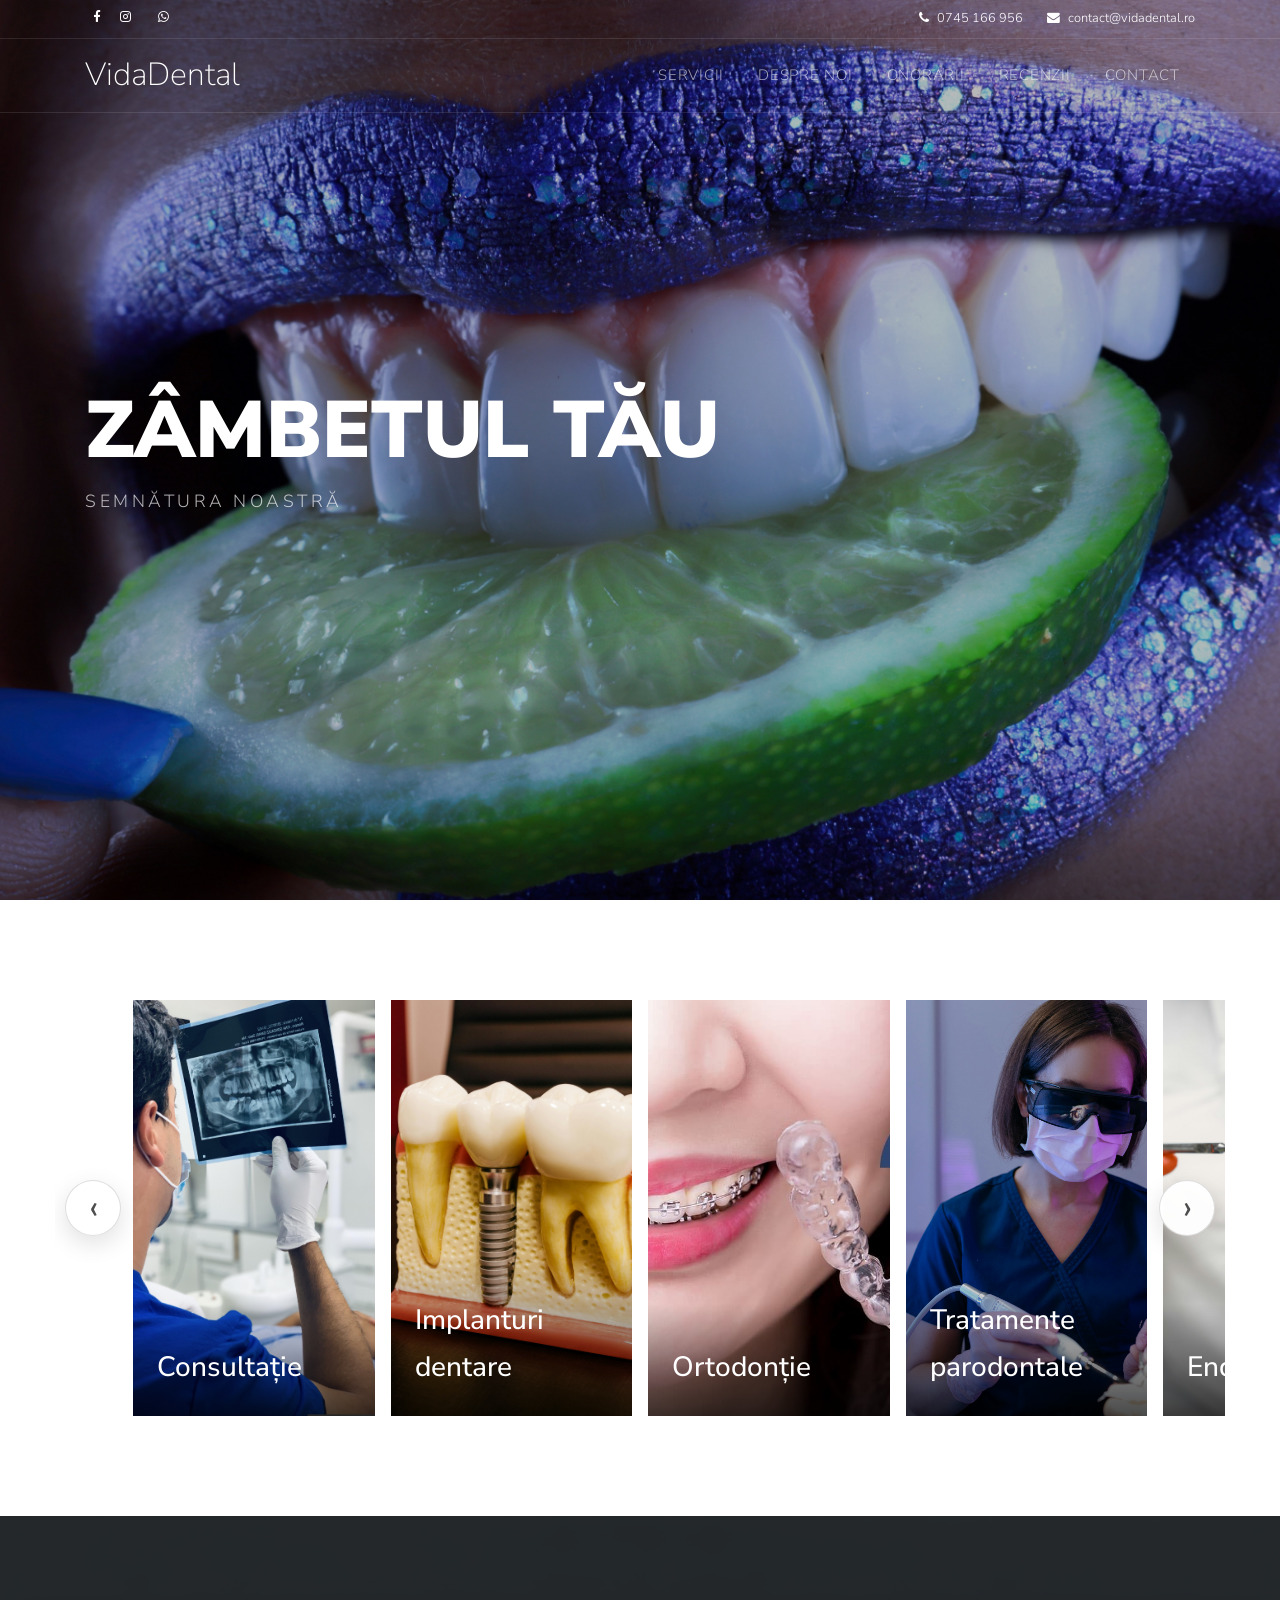
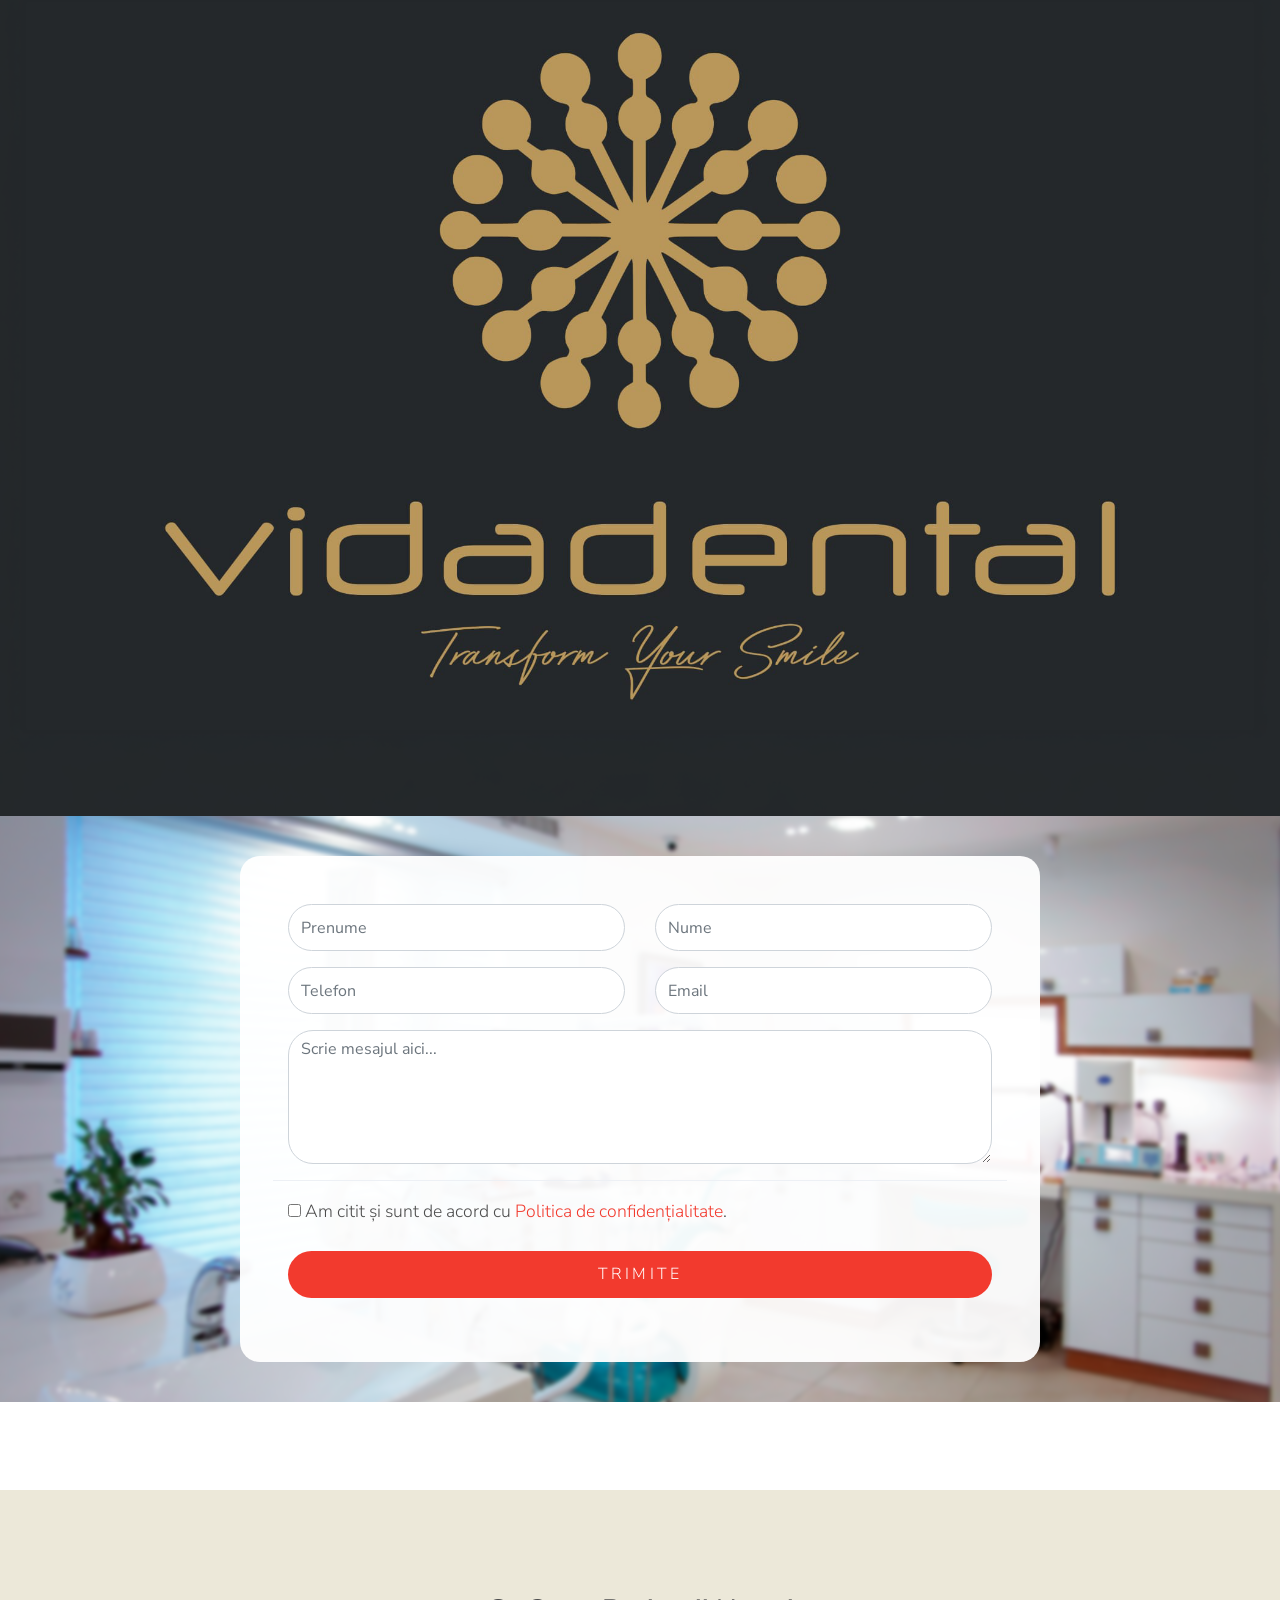
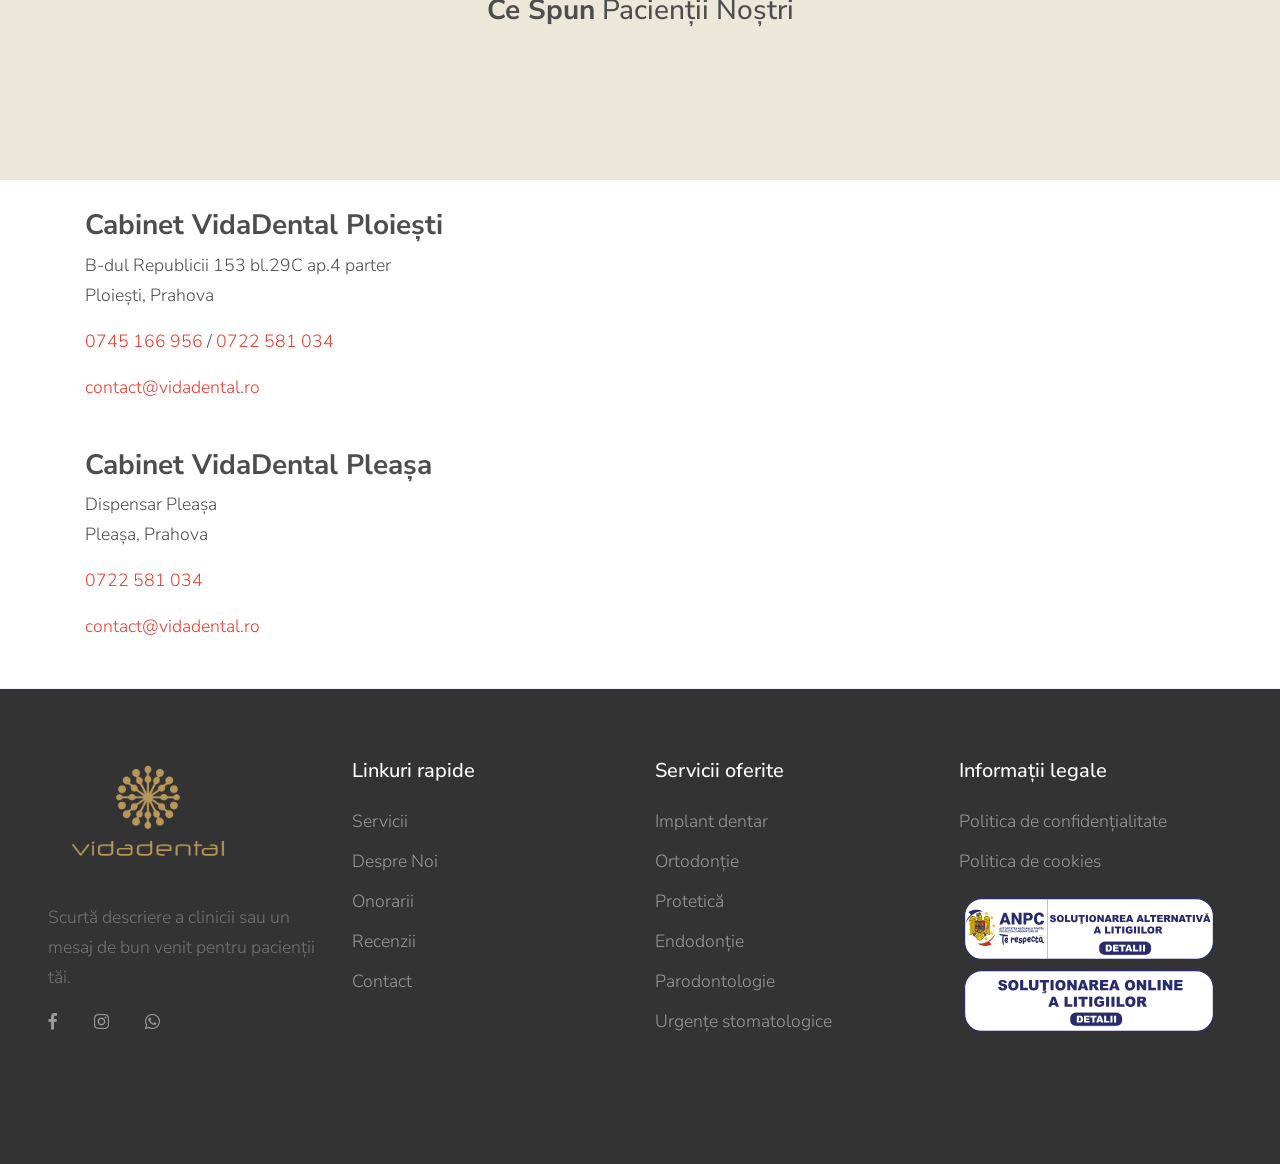
==== index.html @ 808eef48 "Add files via upload" ====
<!DOCTYPE html>
<html lang="en">
  <head>
    <title>VidaDental - Cabinet Stomatologic Ploiești</title>
    <link rel="icon" type="image/png" href="images/vidadentalicon.png">
    <meta charset="utf-8">
    <meta name="viewport" content="width=device-width, initial-scale=1, shrink-to-fit=no">

    <link rel="stylesheet" href="https://fonts.googleapis.com/css?family=Nunito+Sans:200,300,400,700,900"> 
    <link rel="stylesheet" href="fonts/icomoon/style.css">

    <link rel="stylesheet" href="css/bootstrap.min.css">
    <link rel="stylesheet" href="css/magnific-popup.css">
    <link rel="stylesheet" href="css/jquery-ui.css">
    <link rel="stylesheet" href="css/owl.carousel.min.css">
    <link rel="stylesheet" href="css/owl.theme.default.min.css">
    <link rel="stylesheet" href="css/bootstrap-datepicker.css">
    
    
    <link rel="stylesheet" href="fonts/flaticon/font/flaticon.css">
  
    <link rel="stylesheet" href="css/aos.css">

    <link rel="stylesheet" href="css/style.css">
    
  </head>
  <body>
  
  <div class="site-wrap">

    <div class="site-mobile-menu">
      <div class="site-mobile-menu-header">
        <div class="site-mobile-menu-close mt-3">
          <span class="icon-close2 js-menu-toggle"></span>
        </div>
      </div>
      <div class="site-mobile-menu-body"></div>
    </div> <!-- .site-mobile-menu -->
    
    
    <div class="site-navbar-wrap">
      <div class="site-navbar-top">
        <div class="container py-2">
          <div class="row align-items-center">
            <div class="col-6">
              
              <a href="https://www.facebook.com/p/Vidadental-100063529540250/" class="p-2 pl-0"><span class="icon-facebook"></span></a>
             
              <a href="https://www.instagram.com/vidadentalclinic/" class="p-2 pl-0"><span class="icon-instagram"></span></a>
              <a href="https://wa.me/40745166956?text=Bună%20ziua,%20doresc%20o%20programare."" target="_blank" class="pl-3 pr-3"><span class="icon-whatsapp"></span></a>
            </div>
            <div class="col-6">
              <div class="d-flex ml-auto">
                <a href="#" class="d-flex align-items-center ml-auto mr-4">
                  <span class="icon-phone mr-2"></span>
                  <span class="d-none d-md-inline-block"> 0745 166 956</span>
                </a>
                <a href="#" class="d-flex align-items-center">
                  <span class="icon-envelope mr-2"></span>
                  <span class="d-none d-md-inline-block"><a href="mailto:contact@vidadental.ro">contact@vidadental.ro</a></span>
                </a>
              </div>
            </div>
          </div>
        </div>
      </div>
      <div class="site-navbar">
        <div class="container py-1">
          <div class="row align-items-center">
            <div class="col-2">
              <h2 class="mb-0 site-logo"><a href="index.html">VidaDental</a></h2>
            </div>
            <div class="col-10">
              <nav class="site-navigation text-right" role="navigation">
                <div class="container">
                  <div class="d-inline-block d-lg-none ml-md-0 mr-auto py-3"><a href="#" class="site-menu-toggle js-menu-toggle text-white"><span class="icon-menu h3"></span></a></div>

                  <ul class="site-menu js-clone-nav d-none d-lg-block">
                    <li class="has-children active">
                      <div class="nav-links">
              <li>  <a href="#servicii">Servicii</a></li>
                <li><a href="despre-noi.html">Despre Noi</a></li>
                <li><a href="onorarii.html">Onorarii</a></li>
               <li> <a href="#recenzii">Recenzii</a></li>
               <li><a href="#contact">Contact</a></li>
            </div>
                </div>
              </nav>
            </div>
          </div>
        </div>
      </div>
    </div>

    <div class="site-blocks-cover" style="background-image: url(images/acasa.jpg);" data-aos="fade" data-stellar-background-ratio="0.5">
      <div class="container">
        <div class="row align-items-center">
          <div class="col-md-7">
            <h1> <strong>Zâmbetul tău</strong></h1>
            <span class="sub-text">Semnătura noastră</span>
            
          </div>
        </div>
      </div>
    </div>  

    <!-- Services Section -->
    <section class="services" id="servicii">
        

      <div class="container">
        
            
        <div class="services-content">
           
            <div class="services-row-wrapper">
                <button class="services-prev-btn" type="button" aria-label="Serviciul anterior">‹</button>
                <button class="services-next-btn" type="button" aria-label="Serviciul următor">›</button>
                <div class="services-row">
                    <div class="service-card">
                        <div class="service-img">
                            <img src="images/consultatie.jpg">
                            <h10>Consultație</h10>
                        </div>
                    </div>
                    <div class="service-card">
                        <div class="service-img">
                            <img src="images/implantdentar.jpg">
                            <h10>Implanturi dentare</h10>
                        </div>
                    </div>
<div class="service-card">
                        <div class="service-img">
                            <img src="images/ortodontie.jpg">
                            <h10>Ortodonție</h10>
                        </div>
                    </div>
 <div class="service-card">
                        <div class="service-img">
                            <img src="images/tratamenteparodontale.jpg">
                            <h10>Tratamente parodontale</h10>
                        </div>
                    </div>
                    <div class="service-card">
                        <div class="service-img">
                            <img src="images/endodontie.jpg">
                            <h10>Endodonție</h10>
                        </div>
                    </div>
                   
                    <div class="service-card">
                        <div class="service-img">
                            <img src="images/chirurgie.jpg">
                            <h10>Chirurgie</h10>
                        </div>
                    </div>
                    <div class="service-card">
                        <div class="service-img">
                            <img src="images/estetica.jpg">
                            <h10>Estetică dentară</h10>
                        </div>
                    </div>
                    <div class="service-card">
                        <div class="service-img">
                            <img src="images/protetica.jpg">
                            <h10>Protetică</h10>
                        </div>
                    </div>
                    <div class="service-card">
                        <div class="service-img">
                            <img src="images/pedodontie.jpg">
                            <h10>Pedodonție</h10>
                        </div>
                    </div>
                    <div class="service-card">
                        <div class="service-img">
                            <img src="images/urgentestomatologice.jpg">
                            <h10>Urgențe stomatologice</h10>
                        </div>
                    </div>
                    
                    
                    <div class="service-card">
                        <div class="service-img">
                            <img src="images/profilaxie.jpg">
                            <h10>Profilaxie</h10>
                        </div>
                    </div>
                    <div class="service-card">
                        <div class="service-img">
                            <img src="">
                            <h10>Biomateriale</h10>
                        </div>
                    </div>
                </div>
            </div>
        </div>
    </section>

<section class="smashing-container">
    <!-- Imaginea de fundal (cea care apare la hover) -->
    <div class="layer hidden-layer" style="background-image: url('images/vida3.jpg');"></div>
    
    <!-- Imaginea de copertă (cea vizibilă prima dată) -->
    <div class="layer visible-layer" style="background-image: url('images/vida.png');"></div>
</section>

<div class="site-section site-block-appointment">
  <div class="container">
   

    <!-- Rândul pentru formular (dedesubt) -->

    <div class="row">
      <div class="col-lg-12">
<div class="form-container">
        <form action="trimite.php" method="POST" class="p-5 ">
          
          <div class="row form-group">
            <div class="col-md-6 mb-3 mb-md-0">
              <input type="text" name="prenume" id="fname" class="form-control" placeholder="Prenume" required>
            </div>
            <div class="col-md-6">
              <input type="text" name="nume" id="lname" class="form-control" placeholder="Nume" required>
            </div>
          </div>

          <div class="row form-group">
            <div class="col-md-6 mb-3 mb-md-0">
              <input type="tel" name="telefon" id="phone" class="form-control" placeholder="Telefon" required>
            </div>
            <div class="col-md-6">
              <input type="email" name="email" id="email" class="form-control" placeholder="Email">
            </div>
          </div>

          <div class="row form-group">
            <div class="col-md-12">
              <textarea name="mesaj" id="note" cols="30" rows="5" class="form-control" placeholder="Scrie mesajul aici..." required></textarea>
            </div>
          </div>

          <div class="row form-group border-top pt-3">
            <div class="col-md-12">
              <label class="control-label" for="privacy">
                <input type="checkbox" name="privacy" id="privacy" required> 
                Am citit și sunt de acord cu <a href="politica-confidentialitate.html" target="_blank">Politica de confidențialitate</a>.
              </label>
            </div>
          </div>

          <div class="row form-group">
            <div class="col-md-12">
              <input type="submit" value="Trimite" class="btn btn-primary btn-md text-white">
            </div>
          </div>

        </form>
      </div>
    </div>
</div>
  </div>
</div>


    

    

    
    
   


<!-- Testimonials Section -->
    <section class="testimonials" id="recenzii">
    <div class="site-section bg-light">
       <div class="container-fluid px-lg-5"> 
        <div class="row mb-5 justify-content-center">
          <div class="col-md-6 text-center">
          <p style="font-size:30px; "><h3> <strong> Ce Spun</strong> Pacienții Noștri</h3></p>
          </div>
        </div>
        <div class="row">
   <script defer async src='https://cdn.trustindex.io/loader.js?b4ed58768e5d896e9e5603ff087'></script>

        </div>
      </div>
    </div>
</section>
    
    
<section class="contact" id="contact">
    <div class="container">
        <div class="contact-grid">
            <!-- Coloana 1: Text -->
            <div class="contact-info">
                <div class="contact-location">
<br>
                    <h3><strong>Cabinet VidaDental Ploiești</strong></h3>
                    <div class="contact-item">
                        <p>B-dul Republicii 153 bl.29C ap.4 parter<br>Ploiești, Prahova</p>
                    </div>
                    <div class="contact-item">
                        <p><a href="tel:+40745166956">0745 166 956</a> / <a href="tel:+40722581034">0722 581 034</a></p>
                    </div>
                    <div class="contact-item">
                        <p><a href="mailto:contact@vidadental.ro">contact@vidadental.ro</a></p>
                    </div>
                </div>
                
                <br>

                <div class="contact-location">
                    <h3><strong>Cabinet VidaDental Pleașa</strong></h3>
                    <div class="contact-item">
                        <p>Dispensar Pleașa<br>Pleașa, Prahova</p>
                    </div>
                    <div class="contact-item">
                        <p><a href="tel:+40722581034">0722 581 034</a></p>
                    </div>
                    <div class="contact-item">
                        <p><a href="mailto:contact@vidadental.ro">contact@vidadental.ro</a></p>
                    </div>
                </div>
            </div>

            <!-- Coloana 2: Hartă -->
            <div class="contact-map">
                <div class="map-wrapper">
<br>
                   <iframe
                            src="https://www.google.com/maps/embed?pb=!1m18!1m12!1m3!1d2823.9264308654374!2d26.0136981!3d44.9451635!2m3!1f0!2f0!3f0!3m2!1i1024!2i768!4f13.1!3m3!1m2!1s0x40b2498735955081%3A0xf88c4e7d50e9ba0!2sVidadental%20-%20Cabinet%20Stomatologic%20Ploiesti!5e0!3m2!1sro!2sro!4v1774716227413!5m2!1sro!2sro"
                            width="100%" height="100%" style="border:0; border-radius: 24px;" allowfullscreen=""
                            loading="lazy"></iframe>
                </div>
            </div>
        </div>
    </div>
</section>

<br>
    
    
    
    <footer class="site-footer border-top">
      <div class="container-fluid px-lg-5"> 
        <div class="row">
        <div class="col-lg-3 mb-5 mb-lg-0">
        <div class="footer-logo mb-4">
        <a href="index.html">
      <img src="images/logo.png" alt="Logo Clinica" style="max-width: 200px; height: auto;">
    </a>
  </div>
  <p>Scurtă descriere a clinicii sau un mesaj de bun venit pentru pacienții tăi.</p>

                  <a href="https://www.facebook.com/p/Vidadental-100063529540250/" class="pl-0 pr-3"><span class="icon-facebook"></span></a>
                  
                  <a href="https://www.instagram.com/vidadentalclinic/" class="pl-3 pr-3"><span class="icon-instagram"></span></a>
                  <a href="https://wa.me/40745166956?text=Bună%20ziua,%20doresc%20o%20programare."" target="_blank" class="pl-3 pr-3"><span class="icon-whatsapp"></span></a>

                 
                
</div>
          <div class="col-lg-3 mb-5 mb-lg-0">
            <div class="row mb-5">
              <div class="col-md-12">
                <h3 class="footer-heading mb-4">Linkuri rapide</h3>
              </div>
              <div class="col-md-6 col-lg-6">
                <ul class="list-unstyled">
<li>  <a href="#servicii">Servicii</a></li>

                   <li><a href="despre-noi.html">Despre Noi</a></li>
                <li><a href="onorarii.html">Onorarii</a></li>
               <li> <a href="#recenzii">Recenzii</a></li>
               <li><a href="#contact">Contact</a></li>
                                </ul>
              </div>

              
            </div>

            
          </div>
          <div class="col-lg-3">
           

            <div class="mb-5">
              <h3 class="footer-heading mb-4">Servicii oferite</h3>
 <ul class="list-unstyled">
                  <li><a href="#servicii">Implant dentar</a></li>
                  <li><a href="#servicii">Ortodonție</a></li>
                  <li><a href="#servicii">Protetică</a></li>
                  <li><a href="#servicii">Endodonție</a></li>
                  <li><a href="#servicii">Parodontologie</a></li>
                  <li><a href="#servicii">Urgențe stomatologice</a></li>
                </ul>
</div>
</div>
              
          

          <div class="col-lg-3 mb-5 mb-lg-0">

           
            <div class="row">
              <div class="col-md-12">
                <h3 class="footer-heading mb-4">Informații legale</h3>
 <ul class="list-unstyled">
                  <li><a href="politica-confidentialitate.html" target="_blank">Politica de confidențialitate</a></li>
                  <li><a href="#">Politica de cookies</a></li>
                  
                </ul>
<div>
    <a style="margin: 0;line-height: 1;padding: 0;text-decoration: none;" href="https://anpc.ro/" target="_blank" rel="nofollow">
        <img style="display:inline-block;border:0;width:250px;margin:5px;" src="images/anpc-sal.svg" alt="Solutionarea Alternativa a Litigiilor">
    </a>
    <br/>
    <a style="margin: 0;line-height: 1;padding: 0;text-decoration: none;" href="https://consumer-redress.ec.europa.eu/index_en" target="_blank" rel="nofollow">
        <img style="display:inline-block;border:0;width:250px;margin:5px;" src="images/anpc-sol.svg" alt="Solutionarea Online a Litigiilor">
    </a>
</div>
              </div>
            </div>


          </div>
          
        </div>
        <div class="row pt-1 mt-1 text-center">
          <div class="col-md-12">
<p class="footer-credits" style="display: none;">
            <!-- Link back to Colorlib can't be removed. Template is licensed under CC BY 3.0. -->
            Copyright &copy;<script data-cfasync="false" src="/cdn-cgi/scripts/5c5dd728/cloudflare-static/email-decode.min.js"></script><script>document.write(new Date().getFullYear());</script> All rights reserved | This template is made with <i class="icon-heart-o" aria-hidden="true"></i> by <a href="https://colorlib.com" target="_blank" >Colorlib</a>
            <!-- Link back to Colorlib can't be removed. Template is licensed under CC BY 3.0. -->
            </p>
          </div>
          
        </div>
      </div>
    </footer>
  </div>

  <script src="js/jquery-3.3.1.min.js"></script>
  <script src="js/jquery-migrate-3.0.1.min.js"></script>
  <script src="js/jquery-ui.js"></script>
  <script src="js/popper.min.js"></script>
  <script src="js/bootstrap.min.js"></script>
  <script src="js/owl.carousel.min.js"></script>
  <script src="js/jquery.stellar.min.js"></script>
  <script src="js/jquery.countdown.min.js"></script>
  <script src="js/jquery.magnific-popup.min.js"></script>
  <script src="js/bootstrap-datepicker.min.js"></script>
  <script src="js/aos.js"></script>

  <script src="js/main.js"></script>
   
  </body>
</html>
---- fonts/icomoon/style.css ----
@font-face {
  font-family: 'icomoon';
  src:  url('fonts/icomoon.eot?10si43');
  src:  url('fonts/icomoon.eot?10si43#iefix') format('embedded-opentype'),
    url('fonts/icomoon.ttf?10si43') format('truetype'),
    url('fonts/icomoon.woff?10si43') format('woff'),
    url('fonts/icomoon.svg?10si43#icomoon') format('svg');
  font-weight: normal;
  font-style: normal;
}

[class^="icon-"], [class*=" icon-"] {
  /* use !important to prevent issues with browser extensions that change fonts */
  font-family: 'icomoon' !important;
  speak: none;
  font-style: normal;
  font-weight: normal;
  font-variant: normal;
  text-transform: none;
  line-height: 1;

  /* Better Font Rendering =========== */
  -webkit-font-smoothing: antialiased;
  -moz-osx-font-smoothing: grayscale;
}

.icon-asterisk:before {
  content: "\f069";
}
.icon-plus:before {
  content: "\f067";
}
.icon-question:before {
  content: "\f128";
}
.icon-minus:before {
  content: "\f068";
}
.icon-glass:before {
  content: "\f000";
}
.icon-music:before {
  content: "\f001";
}
.icon-search:before {
  content: "\f002";
}
.icon-envelope-o:before {
  content: "\f003";
}
.icon-heart:before {
  content: "\f004";
}
.icon-star:before {
  content: "\f005";
}
.icon-star-o:before {
  content: "\f006";
}
.icon-user:before {
  content: "\f007";
}
.icon-film:before {
  content: "\f008";
}
.icon-th-large:before {
  content: "\f009";
}
.icon-th:before {
  content: "\f00a";
}
.icon-th-list:before {
  content: "\f00b";
}
.icon-check:before {
  content: "\f00c";
}
.icon-close:before {
  content: "\f00d";
}
.icon-remove:before {
  content: "\f00d";
}
.icon-times:before {
  content: "\f00d";
}
.icon-search-plus:before {
  content: "\f00e";
}
.icon-search-minus:before {
  content: "\f010";
}
.icon-power-off:before {
  content: "\f011";
}
.icon-signal:before {
  content: "\f012";
}
.icon-cog:before {
  content: "\f013";
}
.icon-gear:before {
  content: "\f013";
}
.icon-trash-o:before {
  content: "\f014";
}
.icon-home:before {
  content: "\f015";
}
.icon-file-o:before {
  content: "\f016";
}
.icon-clock-o:before {
  content: "\f017";
}
.icon-road:before {
  content: "\f018";
}
.icon-download:before {
  content: "\f019";
}
.icon-arrow-circle-o-down:before {
  content: "\f01a";
}
.icon-arrow-circle-o-up:before {
  content: "\f01b";
}
.icon-inbox:before {
  content: "\f01c";
}
.icon-play-circle-o:before {
  content: "\f01d";
}
.icon-repeat:before {
  content: "\f01e";
}
.icon-rotate-right:before {
  content: "\f01e";
}
.icon-refresh:before {
  content: "\f021";
}
.icon-list-alt:before {
  content: "\f022";
}
.icon-lock:before {
  content: "\f023";
}
.icon-flag:before {
  content: "\f024";
}
.icon-headphones:before {
  content: "\f025";
}
.icon-volume-off:before {
  content: "\f026";
}
.icon-volume-down:before {
  content: "\f027";
}
.icon-volume-up:before {
  content: "\f028";
}
.icon-qrcode:before {
  content: "\f029";
}
.icon-barcode:before {
  content: "\f02a";
}
.icon-tag:before {
  content: "\f02b";
}
.icon-tags:before {
  content: "\f02c";
}
.icon-book:before {
  content: "\f02d";
}
.icon-bookmark:before {
  content: "\f02e";
}
.icon-print:before {
  content: "\f02f";
}
.icon-camera:before {
  content: "\f030";
}
.icon-font:before {
  content: "\f031";
}
.icon-bold:before {
  content: "\f032";
}
.icon-italic:before {
  content: "\f033";
}
.icon-text-height:before {
  content: "\f034";
}
.icon-text-width:before {
  content: "\f035";
}
.icon-align-left:before {
  content: "\f036";
}
.icon-align-center:before {
  content: "\f037";
}
.icon-align-right:before {
  content: "\f038";
}
.icon-align-justify:before {
  content: "\f039";
}
.icon-list:before {
  content: "\f03a";
}
.icon-dedent:before {
  content: "\f03b";
}
.icon-outdent:before {
  content: "\f03b";
}
.icon-indent:before {
  content: "\f03c";
}
.icon-video-camera:before {
  content: "\f03d";
}
.icon-image:before {
  content: "\f03e";
}
.icon-photo:before {
  content: "\f03e";
}
.icon-picture-o:before {
  content: "\f03e";
}
.icon-pencil:before {
  content: "\f040";
}
.icon-map-marker:before {
  content: "\f041";
}
.icon-adjust:before {
  content: "\f042";
}
.icon-tint:before {
  content: "\f043";
}
.icon-edit:before {
  content: "\f044";
}
.icon-pencil-square-o:before {
  content: "\f044";
}
.icon-share-square-o:before {
  content: "\f045";
}
.icon-check-square-o:before {
  content: "\f046";
}
.icon-arrows:before {
  content: "\f047";
}
.icon-step-backward:before {
  content: "\f048";
}
.icon-fast-backward:before {
  content: "\f049";
}
.icon-backward:before {
  content: "\f04a";
}
.icon-play:before {
  content: "\f04b";
}
.icon-pause:before {
  content: "\f04c";
}
.icon-stop:before {
  content: "\f04d";
}
.icon-forward:before {
  content: "\f04e";
}
.icon-fast-forward:before {
  content: "\f050";
}
.icon-step-forward:before {
  content: "\f051";
}
.icon-eject:before {
  content: "\f052";
}
.icon-chevron-left:before {
  content: "\f053";
}
.icon-chevron-right:before {
  content: "\f054";
}
.icon-plus-circle:before {
  content: "\f055";
}
.icon-minus-circle:before {
  content: "\f056";
}
.icon-times-circle:before {
  content: "\f057";
}
.icon-check-circle:before {
  content: "\f058";
}
.icon-question-circle:before {
  content: "\f059";
}
.icon-info-circle:before {
  content: "\f05a";
}
.icon-crosshairs:before {
  content: "\f05b";
}
.icon-times-circle-o:before {
  content: "\f05c";
}
.icon-check-circle-o:before {
  content: "\f05d";
}
.icon-ban:before {
  content: "\f05e";
}
.icon-arrow-left:before {
  content: "\f060";
}
.icon-arrow-right:before {
  content: "\f061";
}
.icon-arrow-up:before {
  content: "\f062";
}
.icon-arrow-down:before {
  content: "\f063";
}
.icon-mail-forward:before {
  content: "\f064";
}
.icon-share:before {
  content: "\f064";
}
.icon-expand:before {
  content: "\f065";
}
.icon-compress:before {
  content: "\f066";
}
.icon-exclamation-circle:before {
  content: "\f06a";
}
.icon-gift:before {
  content: "\f06b";
}
.icon-leaf:before {
  content: "\f06c";
}
.icon-fire:before {
  content: "\f06d";
}
.icon-eye:before {
  content: "\f06e";
}
.icon-eye-slash:before {
  content: "\f070";
}
.icon-exclamation-triangle:before {
  content: "\f071";
}
.icon-warning:before {
  content: "\f071";
}
.icon-plane:before {
  content: "\f072";
}
.icon-calendar:before {
  content: "\f073";
}
.icon-random:before {
  content: "\f074";
}
.icon-comment:before {
  content: "\f075";
}
.icon-magnet:before {
  content: "\f076";
}
.icon-chevron-up:before {
  content: "\f077";
}
.icon-chevron-down:before {
  content: "\f078";
}
.icon-retweet:before {
  content: "\f079";
}
.icon-shopping-cart:before {
  content: "\f07a";
}
.icon-folder:before {
  content: "\f07b";
}
.icon-folder-open:before {
  content: "\f07c";
}
.icon-arrows-v:before {
  content: "\f07d";
}
.icon-arrows-h:before {
  content: "\f07e";
}
.icon-bar-chart:before {
  content: "\f080";
}
.icon-bar-chart-o:before {
  content: "\f080";
}
.icon-twitter-square:before {
  content: "\f081";
}
.icon-facebook-square:before {
  content: "\f082";
}
.icon-camera-retro:before {
  content: "\f083";
}
.icon-key:before {
  content: "\f084";
}
.icon-cogs:before {
  content: "\f085";
}
.icon-gears:before {
  content: "\f085";
}
.icon-comments:before {
  content: "\f086";
}
.icon-thumbs-o-up:before {
  content: "\f087";
}
.icon-thumbs-o-down:before {
  content: "\f088";
}
.icon-star-half:before {
  content: "\f089";
}
.icon-heart-o:before {
  content: "\f08a";
}
.icon-sign-out:before {
  content: "\f08b";
}
.icon-linkedin-square:before {
  content: "\f08c";
}
.icon-thumb-tack:before {
  content: "\f08d";
}
.icon-external-link:before {
  content: "\f08e";
}
.icon-sign-in:before {
  content: "\f090";
}
.icon-trophy:before {
  content: "\f091";
}
.icon-github-square:before {
  content: "\f092";
}
.icon-upload:before {
  content: "\f093";
}
.icon-lemon-o:before {
  content: "\f094";
}
.icon-phone:before {
  content: "\f095";
}
.icon-square-o:before {
  content: "\f096";
}
.icon-bookmark-o:before {
  content: "\f097";
}
.icon-phone-square:before {
  content: "\f098";
}
.icon-twitter:before {
  content: "\f099";
}
.icon-facebook:before {
  content: "\f09a";
}
.icon-facebook-f:before {
  content: "\f09a";
}
.icon-github:before {
  content: "\f09b";
}
.icon-unlock:before {
  content: "\f09c";
}
.icon-credit-card:before {
  content: "\f09d";
}
.icon-feed:before {
  content: "\f09e";
}
.icon-rss:before {
  content: "\f09e";
}
.icon-hdd-o:before {
  content: "\f0a0";
}
.icon-bullhorn:before {
  content: "\f0a1";
}
.icon-bell-o:before {
  content: "\f0a2";
}
.icon-certificate:before {
  content: "\f0a3";
}
.icon-hand-o-right:before {
  content: "\f0a4";
}
.icon-hand-o-left:before {
  content: "\f0a5";
}
.icon-hand-o-up:before {
  content: "\f0a6";
}
.icon-hand-o-down:before {
  content: "\f0a7";
}
.icon-arrow-circle-left:before {
  content: "\f0a8";
}
.icon-arrow-circle-right:before {
  content: "\f0a9";
}
.icon-arrow-circle-up:before {
  content: "\f0aa";
}
.icon-arrow-circle-down:before {
  content: "\f0ab";
}
.icon-globe:before {
  content: "\f0ac";
}
.icon-wrench:before {
  content: "\f0ad";
}
.icon-tasks:before {
  content: "\f0ae";
}
.icon-filter:before {
  content: "\f0b0";
}
.icon-briefcase:before {
  content: "\f0b1";
}
.icon-arrows-alt:before {
  content: "\f0b2";
}
.icon-group:before {
  content: "\f0c0";
}
.icon-users:before {
  content: "\f0c0";
}
.icon-chain:before {
  content: "\f0c1";
}
.icon-link:before {
  content: "\f0c1";
}
.icon-cloud:before {
  content: "\f0c2";
}
.icon-flask:before {
  content: "\f0c3";
}
.icon-cut:before {
  content: "\f0c4";
}
.icon-scissors:before {
  content: "\f0c4";
}
.icon-copy:before {
  content: "\f0c5";
}
.icon-files-o:before {
  content: "\f0c5";
}
.icon-paperclip:before {
  content: "\f0c6";
}
.icon-floppy-o:before {
  content: "\f0c7";
}
.icon-save:before {
  content: "\f0c7";
}
.icon-square:before {
  content: "\f0c8";
}
.icon-bars:before {
  content: "\f0c9";
}
.icon-navicon:before {
  content: "\f0c9";
}
.icon-reorder:before {
  content: "\f0c9";
}
.icon-list-ul:before {
  content: "\f0ca";
}
.icon-list-ol:before {
  content: "\f0cb";
}
.icon-strikethrough:before {
  content: "\f0cc";
}
.icon-underline:before {
  content: "\f0cd";
}
.icon-table:before {
  content: "\f0ce";
}
.icon-magic:before {
  content: "\f0d0";
}
.icon-truck:before {
  content: "\f0d1";
}
.icon-pinterest:before {
  content: "\f0d2";
}
.icon-pinterest-square:before {
  content: "\f0d3";
}
.icon-google-plus-square:before {
  content: "\f0d4";
}
.icon-google-plus:before {
  content: "\f0d5";
}
.icon-money:before {
  content: "\f0d6";
}
.icon-caret-down:before {
  content: "\f0d7";
}
.icon-caret-up:before {
  content: "\f0d8";
}
.icon-caret-left:before {
  content: "\f0d9";
}
.icon-caret-right:before {
  content: "\f0da";
}
.icon-columns:before {
  content: "\f0db";
}
.icon-sort:before {
  content: "\f0dc";
}
.icon-unsorted:before {
  content: "\f0dc";
}
.icon-sort-desc:before {
  content: "\f0dd";
}
.icon-sort-down:before {
  content: "\f0dd";
}
.icon-sort-asc:before {
  content: "\f0de";
}
.icon-sort-up:before {
  content: "\f0de";
}
.icon-envelope:before {
  content: "\f0e0";
}
.icon-linkedin:before {
  content: "\f0e1";
}
.icon-rotate-left:before {
  content: "\f0e2";
}
.icon-undo:before {
  content: "\f0e2";
}
.icon-gavel:before {
  content: "\f0e3";
}
.icon-legal:before {
  content: "\f0e3";
}
.icon-dashboard:before {
  content: "\f0e4";
}
.icon-tachometer:before {
  content: "\f0e4";
}
.icon-comment-o:before {
  content: "\f0e5";
}
.icon-comments-o:before {
  content: "\f0e6";
}
.icon-bolt:before {
  content: "\f0e7";
}
.icon-flash:before {
  content: "\f0e7";
}
.icon-sitemap:before {
  content: "\f0e8";
}
.icon-umbrella:before {
  content: "\f0e9";
}
.icon-clipboard:before {
  content: "\f0ea";
}
.icon-paste:before {
  content: "\f0ea";
}
.icon-lightbulb-o:before {
  content: "\f0eb";
}
.icon-exchange:before {
  content: "\f0ec";
}
.icon-cloud-download:before {
  content: "\f0ed";
}
.icon-cloud-upload:before {
  content: "\f0ee";
}
.icon-user-md:before {
  content: "\f0f0";
}
.icon-stethoscope:before {
  content: "\f0f1";
}
.icon-suitcase:before {
  content: "\f0f2";
}
.icon-bell:before {
  content: "\f0f3";
}
.icon-coffee:before {
  content: "\f0f4";
}
.icon-cutlery:before {
  content: "\f0f5";
}
.icon-file-text-o:before {
  content: "\f0f6";
}
.icon-building-o:before {
  content: "\f0f7";
}
.icon-hospital-o:before {
  content: "\f0f8";
}
.icon-ambulance:before {
  content: "\f0f9";
}
.icon-medkit:before {
  content: "\f0fa";
}
.icon-fighter-jet:before {
  content: "\f0fb";
}
.icon-beer:before {
  content: "\f0fc";
}
.icon-h-square:before {
  content: "\f0fd";
}
.icon-plus-square:before {
  content: "\f0fe";
}
.icon-angle-double-left:before {
  content: "\f100";
}
.icon-angle-double-right:before {
  content: "\f101";
}
.icon-angle-double-up:before {
  content: "\f102";
}
.icon-angle-double-down:before {
  content: "\f103";
}
.icon-angle-left:before {
  content: "\f104";
}
.icon-angle-right:before {
  content: "\f105";
}
.icon-angle-up:before {
  content: "\f106";
}
.icon-angle-down:before {
  content: "\f107";
}
.icon-desktop:before {
  content: "\f108";
}
.icon-laptop:before {
  content: "\f109";
}
.icon-tablet:before {
  content: "\f10a";
}
.icon-mobile:before {
  content: "\f10b";
}
.icon-mobile-phone:before {
  content: "\f10b";
}
.icon-circle-o:before {
  content: "\f10c";
}
.icon-quote-left:before {
  content: "\f10d";
}
.icon-quote-right:before {
  content: "\f10e";
}
.icon-spinner:before {
  content: "\f110";
}
.icon-circle:before {
  content: "\f111";
}
.icon-mail-reply:before {
  content: "\f112";
}
.icon-reply:before {
  content: "\f112";
}
.icon-github-alt:before {
  content: "\f113";
}
.icon-folder-o:before {
  content: "\f114";
}
.icon-folder-open-o:before {
  content: "\f115";
}
.icon-smile-o:before {
  content: "\f118";
}
.icon-frown-o:before {
  content: "\f119";
}
.icon-meh-o:before {
  content: "\f11a";
}
.icon-gamepad:before {
  content: "\f11b";
}
.icon-keyboard-o:before {
  content: "\f11c";
}
.icon-flag-o:before {
  content: "\f11d";
}
.icon-flag-checkered:before {
  content: "\f11e";
}
.icon-terminal:before {
  content: "\f120";
}
.icon-code:before {
  content: "\f121";
}
.icon-mail-reply-all:before {
  content: "\f122";
}
.icon-reply-all:before {
  content: "\f122";
}
.icon-star-half-empty:before {
  content: "\f123";
}
.icon-star-half-full:before {
  content: "\f123";
}
.icon-star-half-o:before {
  content: "\f123";
}
.icon-location-arrow:before {
  content: "\f124";
}
.icon-crop:before {
  content: "\f125";
}
.icon-code-fork:before {
  content: "\f126";
}
.icon-chain-broken:before {
  content: "\f127";
}
.icon-unlink:before {
  content: "\f127";
}
.icon-info:before {
  content: "\f129";
}
.icon-exclamation:before {
  content: "\f12a";
}
.icon-superscript:before {
  content: "\f12b";
}
.icon-subscript:before {
  content: "\f12c";
}
.icon-eraser:before {
  content: "\f12d";
}
.icon-puzzle-piece:before {
  content: "\f12e";
}
.icon-microphone:before {
  content: "\f130";
}
.icon-microphone-slash:before {
  content: "\f131";
}
.icon-shield:before {
  content: "\f132";
}
.icon-calendar-o:before {
  content: "\f133";
}
.icon-fire-extinguisher:before {
  content: "\f134";
}
.icon-rocket:before {
  content: "\f135";
}
.icon-maxcdn:before {
  content: "\f136";
}
.icon-chevron-circle-left:before {
  content: "\f137";
}
.icon-chevron-circle-right:before {
  content: "\f138";
}
.icon-chevron-circle-up:before {
  content: "\f139";
}
.icon-chevron-circle-down:before {
  content: "\f13a";
}
.icon-html5:before {
  content: "\f13b";
}
.icon-css3:before {
  content: "\f13c";
}
.icon-anchor:before {
  content: "\f13d";
}
.icon-unlock-alt:before {
  content: "\f13e";
}
.icon-bullseye:before {
  content: "\f140";
}
.icon-ellipsis-h:before {
  content: "\f141";
}
.icon-ellipsis-v:before {
  content: "\f142";
}
.icon-rss-square:before {
  content: "\f143";
}
.icon-play-circle:before {
  content: "\f144";
}
.icon-ticket:before {
  content: "\f145";
}
.icon-minus-square:before {
  content: "\f146";
}
.icon-minus-square-o:before {
  content: "\f147";
}
.icon-level-up:before {
  content: "\f148";
}
.icon-level-down:before {
  content: "\f149";
}
.icon-check-square:before {
  content: "\f14a";
}
.icon-pencil-square:before {
  content: "\f14b";
}
.icon-external-link-square:before {
  content: "\f14c";
}
.icon-share-square:before {
  content: "\f14d";
}
.icon-compass:before {
  content: "\f14e";
}
.icon-caret-square-o-down:before {
  content: "\f150";
}
.icon-toggle-down:before {
  content: "\f150";
}
.icon-caret-square-o-up:before {
  content: "\f151";
}
.icon-toggle-up:before {
  content: "\f151";
}
.icon-caret-square-o-right:before {
  content: "\f152";
}
.icon-toggle-right:before {
  content: "\f152";
}
.icon-eur:before {
  content: "\f153";
}
.icon-euro:before {
  content: "\f153";
}
.icon-gbp:before {
  content: "\f154";
}
.icon-dollar:before {
  content: "\f155";
}
.icon-usd:before {
  content: "\f155";
}
.icon-inr:before {
  content: "\f156";
}
.icon-rupee:before {
  content: "\f156";
}
.icon-cny:before {
  content: "\f157";
}
.icon-jpy:before {
  content: "\f157";
}
.icon-rmb:before {
  content: "\f157";
}
.icon-yen:before {
  content: "\f157";
}
.icon-rouble:before {
  content: "\f158";
}
.icon-rub:before {
  content: "\f158";
}
.icon-ruble:before {
  content: "\f158";
}
.icon-krw:before {
  content: "\f159";
}
.icon-won:before {
  content: "\f159";
}
.icon-bitcoin:before {
  content: "\f15a";
}
.icon-btc:before {
  content: "\f15a";
}
.icon-file:before {
  content: "\f15b";
}
.icon-file-text:before {
  content: "\f15c";
}
.icon-sort-alpha-asc:before {
  content: "\f15d";
}
.icon-sort-alpha-desc:before {
  content: "\f15e";
}
.icon-sort-amount-asc:before {
  content: "\f160";
}
.icon-sort-amount-desc:before {
  content: "\f161";
}
.icon-sort-numeric-asc:before {
  content: "\f162";
}
.icon-sort-numeric-desc:before {
  content: "\f163";
}
.icon-thumbs-up:before {
  content: "\f164";
}
.icon-thumbs-down:before {
  content: "\f165";
}
.icon-youtube-square:before {
  content: "\f166";
}
.icon-youtube:before {
  content: "\f167";
}
.icon-xing:before {
  content: "\f168";
}
.icon-xing-square:before {
  content: "\f169";
}
.icon-youtube-play:before {
  content: "\f16a";
}
.icon-dropbox:before {
  content: "\f16b";
}
.icon-stack-overflow:before {
  content: "\f16c";
}
.icon-instagram:before {
  content: "\f16d";
}
.icon-flickr:before {
  content: "\f16e";
}
.icon-adn:before {
  content: "\f170";
}
.icon-bitbucket:before {
  content: "\f171";
}
.icon-bitbucket-square:before {
  content: "\f172";
}
.icon-tumblr:before {
  content: "\f173";
}
.icon-tumblr-square:before {
  content: "\f174";
}
.icon-long-arrow-down:before {
  content: "\f175";
}
.icon-long-arrow-up:before {
  content: "\f176";
}
.icon-long-arrow-left:before {
  content: "\f177";
}
.icon-long-arrow-right:before {
  content: "\f178";
}
.icon-apple:before {
  content: "\f179";
}
.icon-windows:before {
  content: "\f17a";
}
.icon-android:before {
  content: "\f17b";
}
.icon-linux:before {
  content: "\f17c";
}
.icon-dribbble:before {
  content: "\f17d";
}
.icon-skype:before {
  content: "\f17e";
}
.icon-foursquare:before {
  content: "\f180";
}
.icon-trello:before {
  content: "\f181";
}
.icon-female:before {
  content: "\f182";
}
.icon-male:before {
  content: "\f183";
}
.icon-gittip:before {
  content: "\f184";
}
.icon-gratipay:before {
  content: "\f184";
}
.icon-sun-o:before {
  content: "\f185";
}
.icon-moon-o:before {
  content: "\f186";
}
.icon-archive:before {
  content: "\f187";
}
.icon-bug:before {
  content: "\f188";
}
.icon-vk:before {
  content: "\f189";
}
.icon-weibo:before {
  content: "\f18a";
}
.icon-renren:before {
  content: "\f18b";
}
.icon-pagelines:before {
  content: "\f18c";
}
.icon-stack-exchange:before {
  content: "\f18d";
}
.icon-arrow-circle-o-right:before {
  content: "\f18e";
}
.icon-arrow-circle-o-left:before {
  content: "\f190";
}
.icon-caret-square-o-left:before {
  content: "\f191";
}
.icon-toggle-left:before {
  content: "\f191";
}
.icon-dot-circle-o:before {
  content: "\f192";
}
.icon-wheelchair:before {
  content: "\f193";
}
.icon-vimeo-square:before {
  content: "\f194";
}
.icon-try:before {
  content: "\f195";
}
.icon-turkish-lira:before {
  content: "\f195";
}
.icon-plus-square-o:before {
  content: "\f196";
}
.icon-space-shuttle:before {
  content: "\f197";
}
.icon-slack:before {
  content: "\f198";
}
.icon-envelope-square:before {
  content: "\f199";
}
.icon-wordpress:before {
  content: "\f19a";
}
.icon-openid:before {
  content: "\f19b";
}
.icon-bank:before {
  content: "\f19c";
}
.icon-institution:before {
  content: "\f19c";
}
.icon-university:before {
  content: "\f19c";
}
.icon-graduation-cap:before {
  content: "\f19d";
}
.icon-mortar-board:before {
  content: "\f19d";
}
.icon-yahoo:before {
  content: "\f19e";
}
.icon-google:before {
  content: "\f1a0";
}
.icon-reddit:before {
  content: "\f1a1";
}
.icon-reddit-square:before {
  content: "\f1a2";
}
.icon-stumbleupon-circle:before {
  content: "\f1a3";
}
.icon-stumbleupon:before {
  content: "\f1a4";
}
.icon-delicious:before {
  content: "\f1a5";
}
.icon-digg:before {
  content: "\f1a6";
}
.icon-pied-piper-pp:before {
  content: "\f1a7";
}
.icon-pied-piper-alt:before {
  content: "\f1a8";
}
.icon-drupal:before {
  content: "\f1a9";
}
.icon-joomla:before {
  content: "\f1aa";
}
.icon-language:before {
  content: "\f1ab";
}
.icon-fax:before {
  content: "\f1ac";
}
.icon-building:before {
  content: "\f1ad";
}
.icon-child:before {
  content: "\f1ae";
}
.icon-paw:before {
  content: "\f1b0";
}
.icon-spoon:before {
  content: "\f1b1";
}
.icon-cube:before {
  content: "\f1b2";
}
.icon-cubes:before {
  content: "\f1b3";
}
.icon-behance:before {
  content: "\f1b4";
}
.icon-behance-square:before {
  content: "\f1b5";
}
.icon-steam:before {
  content: "\f1b6";
}
.icon-steam-square:before {
  content: "\f1b7";
}
.icon-recycle:before {
  content: "\f1b8";
}
.icon-automobile:before {
  content: "\f1b9";
}
.icon-car:before {
  content: "\f1b9";
}
.icon-cab:before {
  content: "\f1ba";
}
.icon-taxi:before {
  content: "\f1ba";
}
.icon-tree:before {
  content: "\f1bb";
}
.icon-spotify:before {
  content: "\f1bc";
}
.icon-deviantart:before {
  content: "\f1bd";
}
.icon-soundcloud:before {
  content: "\f1be";
}
.icon-database:before {
  content: "\f1c0";
}
.icon-file-pdf-o:before {
  content: "\f1c1";
}
.icon-file-word-o:before {
  content: "\f1c2";
}
.icon-file-excel-o:before {
  content: "\f1c3";
}
.icon-file-powerpoint-o:before {
  content: "\f1c4";
}
.icon-file-image-o:before {
  content: "\f1c5";
}
.icon-file-photo-o:before {
  content: "\f1c5";
}
.icon-file-picture-o:before {
  content: "\f1c5";
}
.icon-file-archive-o:before {
  content: "\f1c6";
}
.icon-file-zip-o:before {
  content: "\f1c6";
}
.icon-file-audio-o:before {
  content: "\f1c7";
}
.icon-file-sound-o:before {
  content: "\f1c7";
}
.icon-file-movie-o:before {
  content: "\f1c8";
}
.icon-file-video-o:before {
  content: "\f1c8";
}
.icon-file-code-o:before {
  content: "\f1c9";
}
.icon-vine:before {
  content: "\f1ca";
}
.icon-codepen:before {
  content: "\f1cb";
}
.icon-jsfiddle:before {
  content: "\f1cc";
}
.icon-life-bouy:before {
  content: "\f1cd";
}
.icon-life-buoy:before {
  content: "\f1cd";
}
.icon-life-ring:before {
  content: "\f1cd";
}
.icon-life-saver:before {
  content: "\f1cd";
}
.icon-support:before {
  content: "\f1cd";
}
.icon-circle-o-notch:before {
  content: "\f1ce";
}
.icon-ra:before {
  content: "\f1d0";
}
.icon-rebel:before {
  content: "\f1d0";
}
.icon-resistance:before {
  content: "\f1d0";
}
.icon-empire:before {
  content: "\f1d1";
}
.icon-ge:before {
  content: "\f1d1";
}
.icon-git-square:before {
  content: "\f1d2";
}
.icon-git:before {
  content: "\f1d3";
}
.icon-hacker-news:before {
  content: "\f1d4";
}
.icon-y-combinator-square:before {
  content: "\f1d4";
}
.icon-yc-square:before {
  content: "\f1d4";
}
.icon-tencent-weibo:before {
  content: "\f1d5";
}
.icon-qq:before {
  content: "\f1d6";
}
.icon-wechat:before {
  content: "\f1d7";
}
.icon-weixin:before {
  content: "\f1d7";
}
.icon-paper-plane:before {
  content: "\f1d8";
}
.icon-send:before {
  content: "\f1d8";
}
.icon-paper-plane-o:before {
  content: "\f1d9";
}
.icon-send-o:before {
  content: "\f1d9";
}
.icon-history:before {
  content: "\f1da";
}
.icon-circle-thin:before {
  content: "\f1db";
}
.icon-header:before {
  content: "\f1dc";
}
.icon-paragraph:before {
  content: "\f1dd";
}
.icon-sliders:before {
  content: "\f1de";
}
.icon-share-alt:before {
  content: "\f1e0";
}
.icon-share-alt-square:before {
  content: "\f1e1";
}
.icon-bomb:before {
  content: "\f1e2";
}
.icon-futbol-o:before {
  content: "\f1e3";
}
.icon-soccer-ball-o:before {
  content: "\f1e3";
}
.icon-tty:before {
  content: "\f1e4";
}
.icon-binoculars:before {
  content: "\f1e5";
}
.icon-plug:before {
  content: "\f1e6";
}
.icon-slideshare:before {
  content: "\f1e7";
}
.icon-twitch:before {
  content: "\f1e8";
}
.icon-yelp:before {
  content: "\f1e9";
}
.icon-newspaper-o:before {
  content: "\f1ea";
}
.icon-wifi:before {
  content: "\f1eb";
}
.icon-calculator:before {
  content: "\f1ec";
}
.icon-paypal:before {
  content: "\f1ed";
}
.icon-google-wallet:before {
  content: "\f1ee";
}
.icon-cc-visa:before {
  content: "\f1f0";
}
.icon-cc-mastercard:before {
  content: "\f1f1";
}
.icon-cc-discover:before {
  content: "\f1f2";
}
.icon-cc-amex:before {
  content: "\f1f3";
}
.icon-cc-paypal:before {
  content: "\f1f4";
}
.icon-cc-stripe:before {
  content: "\f1f5";
}
.icon-bell-slash:before {
  content: "\f1f6";
}
.icon-bell-slash-o:before {
  content: "\f1f7";
}
.icon-trash:before {
  content: "\f1f8";
}
.icon-copyright:before {
  content: "\f1f9";
}
.icon-at:before {
  content: "\f1fa";
}
.icon-eyedropper:before {
  content: "\f1fb";
}
.icon-paint-brush:before {
  content: "\f1fc";
}
.icon-birthday-cake:before {
  content: "\f1fd";
}
.icon-area-chart:before {
  content: "\f1fe";
}
.icon-pie-chart:before {
  content: "\f200";
}
.icon-line-chart:before {
  content: "\f201";
}
.icon-lastfm:before {
  content: "\f202";
}
.icon-lastfm-square:before {
  content: "\f203";
}
.icon-toggle-off:before {
  content: "\f204";
}
.icon-toggle-on:before {
  content: "\f205";
}
.icon-bicycle:before {
  content: "\f206";
}
.icon-bus:before {
  content: "\f207";
}
.icon-ioxhost:before {
  content: "\f208";
}
.icon-angellist:before {
  content: "\f209";
}
.icon-cc:before {
  content: "\f20a";
}
.icon-ils:before {
  content: "\f20b";
}
.icon-shekel:before {
  content: "\f20b";
}
.icon-sheqel:before {
  content: "\f20b";
}
.icon-meanpath:before {
  content: "\f20c";
}
.icon-buysellads:before {
  content: "\f20d";
}
.icon-connectdevelop:before {
  content: "\f20e";
}
.icon-dashcube:before {
  content: "\f210";
}
.icon-forumbee:before {
  content: "\f211";
}
.icon-leanpub:before {
  content: "\f212";
}
.icon-sellsy:before {
  content: "\f213";
}
.icon-shirtsinbulk:before {
  content: "\f214";
}
.icon-simplybuilt:before {
  content: "\f215";
}
.icon-skyatlas:before {
  content: "\f216";
}
.icon-cart-plus:before {
  content: "\f217";
}
.icon-cart-arrow-down:before {
  content: "\f218";
}
.icon-diamond:before {
  content: "\f219";
}
.icon-ship:before {
  content: "\f21a";
}
.icon-user-secret:before {
  content: "\f21b";
}
.icon-motorcycle:before {
  content: "\f21c";
}
.icon-street-view:before {
  content: "\f21d";
}
.icon-heartbeat:before {
  content: "\f21e";
}
.icon-venus:before {
  content: "\f221";
}
.icon-mars:before {
  content: "\f222";
}
.icon-mercury:before {
  content: "\f223";
}
.icon-intersex:before {
  content: "\f224";
}
.icon-transgender:before {
  content: "\f224";
}
.icon-transgender-alt:before {
  content: "\f225";
}
.icon-venus-double:before {
  content: "\f226";
}
.icon-mars-double:before {
  content: "\f227";
}
.icon-venus-mars:before {
  content: "\f228";
}
.icon-mars-stroke:before {
  content: "\f229";
}
.icon-mars-stroke-v:before {
  content: "\f22a";
}
.icon-mars-stroke-h:before {
  content: "\f22b";
}
.icon-neuter:before {
  content: "\f22c";
}
.icon-genderless:before {
  content: "\f22d";
}
.icon-facebook-official:before {
  content: "\f230";
}
.icon-pinterest-p:before {
  content: "\f231";
}
.icon-whatsapp:before {
  content: "\f232";
}
.icon-server:before {
  content: "\f233";
}
.icon-user-plus:before {
  content: "\f234";
}
.icon-user-times:before {
  content: "\f235";
}
.icon-bed:before {
  content: "\f236";
}
.icon-hotel:before {
  content: "\f236";
}
.icon-viacoin:before {
  content: "\f237";
}
.icon-train:before {
  content: "\f238";
}
.icon-subway:before {
  content: "\f239";
}
.icon-medium:before {
  content: "\f23a";
}
.icon-y-combinator:before {
  content: "\f23b";
}
.icon-yc:before {
  content: "\f23b";
}
.icon-optin-monster:before {
  content: "\f23c";
}
.icon-opencart:before {
  content: "\f23d";
}
.icon-expeditedssl:before {
  content: "\f23e";
}
.icon-battery:before {
  content: "\f240";
}
.icon-battery-4:before {
  content: "\f240";
}
.icon-battery-full:before {
  content: "\f240";
}
.icon-battery-3:before {
  content: "\f241";
}
.icon-battery-three-quarters:before {
  content: "\f241";
}
.icon-battery-2:before {
  content: "\f242";
}
.icon-battery-half:before {
  content: "\f242";
}
.icon-battery-1:before {
  content: "\f243";
}
.icon-battery-quarter:before {
  content: "\f243";
}
.icon-battery-0:before {
  content: "\f244";
}
.icon-battery-empty:before {
  content: "\f244";
}
.icon-mouse-pointer:before {
  content: "\f245";
}
.icon-i-cursor:before {
  content: "\f246";
}
.icon-object-group:before {
  content: "\f247";
}
.icon-object-ungroup:before {
  content: "\f248";
}
.icon-sticky-note:before {
  content: "\f249";
}
.icon-sticky-note-o:before {
  content: "\f24a";
}
.icon-cc-jcb:before {
  content: "\f24b";
}
.icon-cc-diners-club:before {
  content: "\f24c";
}
.icon-clone:before {
  content: "\f24d";
}
.icon-balance-scale:before {
  content: "\f24e";
}
.icon-hourglass-o:before {
  content: "\f250";
}
.icon-hourglass-1:before {
  content: "\f251";
}
.icon-hourglass-start:before {
  content: "\f251";
}
.icon-hourglass-2:before {
  content: "\f252";
}
.icon-hourglass-half:before {
  content: "\f252";
}
.icon-hourglass-3:before {
  content: "\f253";
}
.icon-hourglass-end:before {
  content: "\f253";
}
.icon-hourglass:before {
  content: "\f254";
}
.icon-hand-grab-o:before {
  content: "\f255";
}
.icon-hand-rock-o:before {
  content: "\f255";
}
.icon-hand-paper-o:before {
  content: "\f256";
}
.icon-hand-stop-o:before {
  content: "\f256";
}
.icon-hand-scissors-o:before {
  content: "\f257";
}
.icon-hand-lizard-o:before {
  content: "\f258";
}
.icon-hand-spock-o:before {
  content: "\f259";
}
.icon-hand-pointer-o:before {
  content: "\f25a";
}
.icon-hand-peace-o:before {
  content: "\f25b";
}
.icon-trademark:before {
  content: "\f25c";
}
.icon-registered:before {
  content: "\f25d";
}
.icon-creative-commons:before {
  content: "\f25e";
}
.icon-gg:before {
  content: "\f260";
}
.icon-gg-circle:before {
  content: "\f261";
}
.icon-tripadvisor:before {
  content: "\f262";
}
.icon-odnoklassniki:before {
  content: "\f263";
}
.icon-odnoklassniki-square:before {
  content: "\f264";
}
.icon-get-pocket:before {
  content: "\f265";
}
.icon-wikipedia-w:before {
  content: "\f266";
}
.icon-safari:before {
  content: "\f267";
}
.icon-chrome:before {
  content: "\f268";
}
.icon-firefox:before {
  content: "\f269";
}
.icon-opera:before {
  content: "\f26a";
}
.icon-internet-explorer:before {
  content: "\f26b";
}
.icon-television:before {
  content: "\f26c";
}
.icon-tv:before {
  content: "\f26c";
}
.icon-contao:before {
  content: "\f26d";
}
.icon-500px:before {
  content: "\f26e";
}
.icon-amazon:before {
  content: "\f270";
}
.icon-calendar-plus-o:before {
  content: "\f271";
}
.icon-calendar-minus-o:before {
  content: "\f272";
}
.icon-calendar-times-o:before {
  content: "\f273";
}
.icon-calendar-check-o:before {
  content: "\f274";
}
.icon-industry:before {
  content: "\f275";
}
.icon-map-pin:before {
  content: "\f276";
}
.icon-map-signs:before {
  content: "\f277";
}
.icon-map-o:before {
  content: "\f278";
}
.icon-map:before {
  content: "\f279";
}
.icon-commenting:before {
  content: "\f27a";
}
.icon-commenting-o:before {
  content: "\f27b";
}
.icon-houzz:before {
  content: "\f27c";
}
.icon-vimeo:before {
  content: "\f27d";
}
.icon-black-tie:before {
  content: "\f27e";
}
.icon-fonticons:before {
  content: "\f280";
}
.icon-reddit-alien:before {
  content: "\f281";
}
.icon-edge:before {
  content: "\f282";
}
.icon-credit-card-alt:before {
  content: "\f283";
}
.icon-codiepie:before {
  content: "\f284";
}
.icon-modx:before {
  content: "\f285";
}
.icon-fort-awesome:before {
  content: "\f286";
}
.icon-usb:before {
  content: "\f287";
}
.icon-product-hunt:before {
  content: "\f288";
}
.icon-mixcloud:before {
  content: "\f289";
}
.icon-scribd:before {
  content: "\f28a";
}
.icon-pause-circle:before {
  content: "\f28b";
}
.icon-pause-circle-o:before {
  content: "\f28c";
}
.icon-stop-circle:before {
  content: "\f28d";
}
.icon-stop-circle-o:before {
  content: "\f28e";
}
.icon-shopping-bag:before {
  content: "\f290";
}
.icon-shopping-basket:before {
  content: "\f291";
}
.icon-hashtag:before {
  content: "\f292";
}
.icon-bluetooth:before {
  content: "\f293";
}
.icon-bluetooth-b:before {
  content: "\f294";
}
.icon-percent:before {
  content: "\f295";
}
.icon-gitlab:before {
  content: "\f296";
}
.icon-wpbeginner:before {
  content: "\f297";
}
.icon-wpforms:before {
  content: "\f298";
}
.icon-envira:before {
  content: "\f299";
}
.icon-universal-access:before {
  content: "\f29a";
}
.icon-wheelchair-alt:before {
  content: "\f29b";
}
.icon-question-circle-o:before {
  content: "\f29c";
}
.icon-blind:before {
  content: "\f29d";
}
.icon-audio-description:before {
  content: "\f29e";
}
.icon-volume-control-phone:before {
  content: "\f2a0";
}
.icon-braille:before {
  content: "\f2a1";
}
.icon-assistive-listening-systems:before {
  content: "\f2a2";
}
.icon-american-sign-language-interpreting:before {
  content: "\f2a3";
}
.icon-asl-interpreting:before {
  content: "\f2a3";
}
.icon-deaf:before {
  content: "\f2a4";
}
.icon-deafness:before {
  content: "\f2a4";
}
.icon-hard-of-hearing:before {
  content: "\f2a4";
}
.icon-glide:before {
  content: "\f2a5";
}
.icon-glide-g:before {
  content: "\f2a6";
}
.icon-sign-language:before {
  content: "\f2a7";
}
.icon-signing:before {
  content: "\f2a7";
}
.icon-low-vision:before {
  content: "\f2a8";
}
.icon-viadeo:before {
  content: "\f2a9";
}
.icon-viadeo-square:before {
  content: "\f2aa";
}
.icon-snapchat:before {
  content: "\f2ab";
}
.icon-snapchat-ghost:before {
  content: "\f2ac";
}
.icon-snapchat-square:before {
  content: "\f2ad";
}
.icon-pied-piper:before {
  content: "\f2ae";
}
.icon-first-order:before {
  content: "\f2b0";
}
.icon-yoast:before {
  content: "\f2b1";
}
.icon-themeisle:before {
  content: "\f2b2";
}
.icon-google-plus-circle:before {
  content: "\f2b3";
}
.icon-google-plus-official:before {
  content: "\f2b3";
}
.icon-fa:before {
  content: "\f2b4";
}
.icon-font-awesome:before {
  content: "\f2b4";
}
.icon-handshake-o:before {
  content: "\f2b5";
}
.icon-envelope-open:before {
  content: "\f2b6";
}
.icon-envelope-open-o:before {
  content: "\f2b7";
}
.icon-linode:before {
  content: "\f2b8";
}
.icon-address-book:before {
  content: "\f2b9";
}
.icon-address-book-o:before {
  content: "\f2ba";
}
.icon-address-card:before {
  content: "\f2bb";
}
.icon-vcard:before {
  content: "\f2bb";
}
.icon-address-card-o:before {
  content: "\f2bc";
}
.icon-vcard-o:before {
  content: "\f2bc";
}
.icon-user-circle:before {
  content: "\f2bd";
}
.icon-user-circle-o:before {
  content: "\f2be";
}
.icon-user-o:before {
  content: "\f2c0";
}
.icon-id-badge:before {
  content: "\f2c1";
}
.icon-drivers-license:before {
  content: "\f2c2";
}
.icon-id-card:before {
  content: "\f2c2";
}
.icon-drivers-license-o:before {
  content: "\f2c3";
}
.icon-id-card-o:before {
  content: "\f2c3";
}
.icon-quora:before {
  content: "\f2c4";
}
.icon-free-code-camp:before {
  content: "\f2c5";
}
.icon-telegram:before {
  content: "\f2c6";
}
.icon-thermometer:before {
  content: "\f2c7";
}
.icon-thermometer-4:before {
  content: "\f2c7";
}
.icon-thermometer-full:before {
  content: "\f2c7";
}
.icon-thermometer-3:before {
  content: "\f2c8";
}
.icon-thermometer-three-quarters:before {
  content: "\f2c8";
}
.icon-thermometer-2:before {
  content: "\f2c9";
}
.icon-thermometer-half:before {
  content: "\f2c9";
}
.icon-thermometer-1:before {
  content: "\f2ca";
}
.icon-thermometer-quarter:before {
  content: "\f2ca";
}
.icon-thermometer-0:before {
  content: "\f2cb";
}
.icon-thermometer-empty:before {
  content: "\f2cb";
}
.icon-shower:before {
  content: "\f2cc";
}
.icon-bath:before {
  content: "\f2cd";
}
.icon-bathtub:before {
  content: "\f2cd";
}
.icon-s15:before {
  content: "\f2cd";
}
.icon-podcast:before {
  content: "\f2ce";
}
.icon-window-maximize:before {
  content: "\f2d0";
}
.icon-window-minimize:before {
  content: "\f2d1";
}
.icon-window-restore:before {
  content: "\f2d2";
}
.icon-times-rectangle:before {
  content: "\f2d3";
}
.icon-window-close:before {
  content: "\f2d3";
}
.icon-times-rectangle-o:before {
  content: "\f2d4";
}
.icon-window-close-o:before {
  content: "\f2d4";
}
.icon-bandcamp:before {
  content: "\f2d5";
}
.icon-grav:before {
  content: "\f2d6";
}
.icon-etsy:before {
  content: "\f2d7";
}
.icon-imdb:before {
  content: "\f2d8";
}
.icon-ravelry:before {
  content: "\f2d9";
}
.icon-eercast:before {
  content: "\f2da";
}
.icon-microchip:before {
  content: "\f2db";
}
.icon-snowflake-o:before {
  content: "\f2dc";
}
.icon-superpowers:before {
  content: "\f2dd";
}
.icon-wpexplorer:before {
  content: "\f2de";
}
.icon-meetup:before {
  content: "\f2e0";
}
.icon-3d_rotation:before {
  content: "\e84d";
}
.icon-ac_unit:before {
  content: "\eb3b";
}
.icon-alarm:before {
  content: "\e855";
}
.icon-access_alarms:before {
  content: "\e191";
}
.icon-schedule:before {
  content: "\e8b5";
}
.icon-accessibility:before {
  content: "\e84e";
}
.icon-accessible:before {
  content: "\e914";
}
.icon-account_balance:before {
  content: "\e84f";
}
.icon-account_balance_wallet:before {
  content: "\e850";
}
.icon-account_box:before {
  content: "\e851";
}
.icon-account_circle:before {
  content: "\e853";
}
.icon-adb:before {
  content: "\e60e";
}
.icon-add:before {
  content: "\e145";
}
.icon-add_a_photo:before {
  content: "\e439";
}
.icon-alarm_add:before {
  content: "\e856";
}
.icon-add_alert:before {
  content: "\e003";
}
.icon-add_box:before {
  content: "\e146";
}
.icon-add_circle:before {
  content: "\e147";
}
.icon-control_point:before {
  content: "\e3ba";
}
.icon-add_location:before {
  content: "\e567";
}
.icon-add_shopping_cart:before {
  content: "\e854";
}
.icon-queue:before {
  content: "\e03c";
}
.icon-add_to_queue:before {
  content: "\e05c";
}
.icon-adjust2:before {
  content: "\e39e";
}
.icon-airline_seat_flat:before {
  content: "\e630";
}
.icon-airline_seat_flat_angled:before {
  content: "\e631";
}
.icon-airline_seat_individual_suite:before {
  content: "\e632";
}
.icon-airline_seat_legroom_extra:before {
  content: "\e633";
}
.icon-airline_seat_legroom_normal:before {
  content: "\e634";
}
.icon-airline_seat_legroom_reduced:before {
  content: "\e635";
}
.icon-airline_seat_recline_extra:before {
  content: "\e636";
}
.icon-airline_seat_recline_normal:before {
  content: "\e637";
}
.icon-flight:before {
  content: "\e539";
}
.icon-airplanemode_inactive:before {
  content: "\e194";
}
.icon-airplay:before {
  content: "\e055";
}
.icon-airport_shuttle:before {
  content: "\eb3c";
}
.icon-alarm_off:before {
  content: "\e857";
}
.icon-alarm_on:before {
  content: "\e858";
}
.icon-album:before {
  content: "\e019";
}
.icon-all_inclusive:before {
  content: "\eb3d";
}
.icon-all_out:before {
  content: "\e90b";
}
.icon-android2:before {
  content: "\e859";
}
.icon-announcement:before {
  content: "\e85a";
}
.icon-apps:before {
  content: "\e5c3";
}
.icon-archive2:before {
  content: "\e149";
}
.icon-arrow_back:before {
  content: "\e5c4";
}
.icon-arrow_downward:before {
  content: "\e5db";
}
.icon-arrow_drop_down:before {
  content: "\e5c5";
}
.icon-arrow_drop_down_circle:before {
  content: "\e5c6";
}
.icon-arrow_drop_up:before {
  content: "\e5c7";
}
.icon-arrow_forward:before {
  content: "\e5c8";
}
.icon-arrow_upward:before {
  content: "\e5d8";
}
.icon-art_track:before {
  content: "\e060";
}
.icon-aspect_ratio:before {
  content: "\e85b";
}
.icon-poll:before {
  content: "\e801";
}
.icon-assignment:before {
  content: "\e85d";
}
.icon-assignment_ind:before {
  content: "\e85e";
}
.icon-assignment_late:before {
  content: "\e85f";
}
.icon-assignment_return:before {
  content: "\e860";
}
.icon-assignment_returned:before {
  content: "\e861";
}
.icon-assignment_turned_in:before {
  content: "\e862";
}
.icon-assistant:before {
  content: "\e39f";
}
.icon-flag2:before {
  content: "\e153";
}
.icon-attach_file:before {
  content: "\e226";
}
.icon-attach_money:before {
  content: "\e227";
}
.icon-attachment:before {
  content: "\e2bc";
}
.icon-audiotrack:before {
  content: "\e3a1";
}
.icon-autorenew:before {
  content: "\e863";
}
.icon-av_timer:before {
  content: "\e01b";
}
.icon-backspace:before {
  content: "\e14a";
}
.icon-cloud_upload:before {
  content: "\e2c3";
}
.icon-battery_alert:before {
  content: "\e19c";
}
.icon-battery_charging_full:before {
  content: "\e1a3";
}
.icon-battery_std:before {
  content: "\e1a5";
}
.icon-battery_unknown:before {
  content: "\e1a6";
}
.icon-beach_access:before {
  content: "\eb3e";
}
.icon-beenhere:before {
  content: "\e52d";
}
.icon-block:before {
  content: "\e14b";
}
.icon-bluetooth2:before {
  content: "\e1a7";
}
.icon-bluetooth_searching:before {
  content: "\e1aa";
}
.icon-bluetooth_connected:before {
  content: "\e1a8";
}
.icon-bluetooth_disabled:before {
  content: "\e1a9";
}
.icon-blur_circular:before {
  content: "\e3a2";
}
.icon-blur_linear:before {
  content: "\e3a3";
}
.icon-blur_off:before {
  content: "\e3a4";
}
.icon-blur_on:before {
  content: "\e3a5";
}
.icon-class:before {
  content: "\e86e";
}
.icon-turned_in:before {
  content: "\e8e6";
}
.icon-turned_in_not:before {
  content: "\e8e7";
}
.icon-border_all:before {
  content: "\e228";
}
.icon-border_bottom:before {
  content: "\e229";
}
.icon-border_clear:before {
  content: "\e22a";
}
.icon-border_color:before {
  content: "\e22b";
}
.icon-border_horizontal:before {
  content: "\e22c";
}
.icon-border_inner:before {
  content: "\e22d";
}
.icon-border_left:before {
  content: "\e22e";
}
.icon-border_outer:before {
  content: "\e22f";
}
.icon-border_right:before {
  content: "\e230";
}
.icon-border_style:before {
  content: "\e231";
}
.icon-border_top:before {
  content: "\e232";
}
.icon-border_vertical:before {
  content: "\e233";
}
.icon-branding_watermark:before {
  content: "\e06b";
}
.icon-brightness_1:before {
  content: "\e3a6";
}
.icon-brightness_2:before {
  content: "\e3a7";
}
.icon-brightness_3:before {
  content: "\e3a8";
}
.icon-brightness_4:before {
  content: "\e3a9";
}
.icon-brightness_low:before {
  content: "\e1ad";
}
.icon-brightness_medium:before {
  content: "\e1ae";
}
.icon-brightness_high:before {
  content: "\e1ac";
}
.icon-brightness_auto:before {
  content: "\e1ab";
}
.icon-broken_image:before {
  content: "\e3ad";
}
.icon-brush:before {
  content: "\e3ae";
}
.icon-bubble_chart:before {
  content: "\e6dd";
}
.icon-bug_report:before {
  content: "\e868";
}
.icon-build:before {
  content: "\e869";
}
.icon-burst_mode:before {
  content: "\e43c";
}
.icon-domain:before {
  content: "\e7ee";
}
.icon-business_center:before {
  content: "\eb3f";
}
.icon-cached:before {
  content: "\e86a";
}
.icon-cake:before {
  content: "\e7e9";
}
.icon-phone2:before {
  content: "\e0cd";
}
.icon-call_end:before {
  content: "\e0b1";
}
.icon-call_made:before {
  content: "\e0b2";
}
.icon-merge_type:before {
  content: "\e252";
}
.icon-call_missed:before {
  content: "\e0b4";
}
.icon-call_missed_outgoing:before {
  content: "\e0e4";
}
.icon-call_received:before {
  content: "\e0b5";
}
.icon-call_split:before {
  content: "\e0b6";
}
.icon-call_to_action:before {
  content: "\e06c";
}
.icon-camera2:before {
  content: "\e3af";
}
.icon-photo_camera:before {
  content: "\e412";
}
.icon-camera_enhance:before {
  content: "\e8fc";
}
.icon-camera_front:before {
  content: "\e3b1";
}
.icon-camera_rear:before {
  content: "\e3b2";
}
.icon-camera_roll:before {
  content: "\e3b3";
}
.icon-cancel:before {
  content: "\e5c9";
}
.icon-redeem:before {
  content: "\e8b1";
}
.icon-card_membership:before {
  content: "\e8f7";
}
.icon-card_travel:before {
  content: "\e8f8";
}
.icon-casino:before {
  content: "\eb40";
}
.icon-cast:before {
  content: "\e307";
}
.icon-cast_connected:before {
  content: "\e308";
}
.icon-center_focus_strong:before {
  content: "\e3b4";
}
.icon-center_focus_weak:before {
  content: "\e3b5";
}
.icon-change_history:before {
  content: "\e86b";
}
.icon-chat:before {
  content: "\e0b7";
}
.icon-chat_bubble:before {
  content: "\e0ca";
}
.icon-chat_bubble_outline:before {
  content: "\e0cb";
}
.icon-check2:before {
  content: "\e5ca";
}
.icon-check_box:before {
  content: "\e834";
}
.icon-check_box_outline_blank:before {
  content: "\e835";
}
.icon-check_circle:before {
  content: "\e86c";
}
.icon-navigate_before:before {
  content: "\e408";
}
.icon-navigate_next:before {
  content: "\e409";
}
.icon-child_care:before {
  content: "\eb41";
}
.icon-child_friendly:before {
  content: "\eb42";
}
.icon-chrome_reader_mode:before {
  content: "\e86d";
}
.icon-close2:before {
  content: "\e5cd";
}
.icon-clear_all:before {
  content: "\e0b8";
}
.icon-closed_caption:before {
  content: "\e01c";
}
.icon-wb_cloudy:before {
  content: "\e42d";
}
.icon-cloud_circle:before {
  content: "\e2be";
}
.icon-cloud_done:before {
  content: "\e2bf";
}
.icon-cloud_download:before {
  content: "\e2c0";
}
.icon-cloud_off:before {
  content: "\e2c1";
}
.icon-cloud_queue:before {
  content: "\e2c2";
}
.icon-code2:before {
  content: "\e86f";
}
.icon-photo_library:before {
  content: "\e413";
}
.icon-collections_bookmark:before {
  content: "\e431";
}
.icon-palette:before {
  content: "\e40a";
}
.icon-colorize:before {
  content: "\e3b8";
}
.icon-comment2:before {
  content: "\e0b9";
}
.icon-compare:before {
  content: "\e3b9";
}
.icon-compare_arrows:before {
  content: "\e915";
}
.icon-laptop2:before {
  content: "\e31e";
}
.icon-confirmation_number:before {
  content: "\e638";
}
.icon-contact_mail:before {
  content: "\e0d0";
}
.icon-contact_phone:before {
  content: "\e0cf";
}
.icon-contacts:before {
  content: "\e0ba";
}
.icon-content_copy:before {
  content: "\e14d";
}
.icon-content_cut:before {
  content: "\e14e";
}
.icon-content_paste:before {
  content: "\e14f";
}
.icon-control_point_duplicate:before {
  content: "\e3bb";
}
.icon-copyright2:before {
  content: "\e90c";
}
.icon-mode_edit:before {
  content: "\e254";
}
.icon-create_new_folder:before {
  content: "\e2cc";
}
.icon-payment:before {
  content: "\e8a1";
}
.icon-crop2:before {
  content: "\e3be";
}
.icon-crop_16_9:before {
  content: "\e3bc";
}
.icon-crop_3_2:before {
  content: "\e3bd";
}
.icon-crop_landscape:before {
  content: "\e3c3";
}
.icon-crop_7_5:before {
  content: "\e3c0";
}
.icon-crop_din:before {
  content: "\e3c1";
}
.icon-crop_free:before {
  content: "\e3c2";
}
.icon-crop_original:before {
  content: "\e3c4";
}
.icon-crop_portrait:before {
  content: "\e3c5";
}
.icon-crop_rotate:before {
  content: "\e437";
}
.icon-crop_square:before {
  content: "\e3c6";
}
.icon-dashboard2:before {
  content: "\e871";
}
.icon-data_usage:before {
  content: "\e1af";
}
.icon-date_range:before {
  content: "\e916";
}
.icon-dehaze:before {
  content: "\e3c7";
}
.icon-delete:before {
  content: "\e872";
}
.icon-delete_forever:before {
  content: "\e92b";
}
.icon-delete_sweep:before {
  content: "\e16c";
}
.icon-description:before {
  content: "\e873";
}
.icon-desktop_mac:before {
  content: "\e30b";
}
.icon-desktop_windows:before {
  content: "\e30c";
}
.icon-details:before {
  content: "\e3c8";
}
.icon-developer_board:before {
  content: "\e30d";
}
.icon-developer_mode:before {
  content: "\e1b0";
}
.icon-device_hub:before {
  content: "\e335";
}
.icon-phonelink:before {
  content: "\e326";
}
.icon-devices_other:before {
  content: "\e337";
}
.icon-dialer_sip:before {
  content: "\e0bb";
}
.icon-dialpad:before {
  content: "\e0bc";
}
.icon-directions:before {
  content: "\e52e";
}
.icon-directions_bike:before {
  content: "\e52f";
}
.icon-directions_boat:before {
  content: "\e532";
}
.icon-directions_bus:before {
  content: "\e530";
}
.icon-directions_car:before {
  content: "\e531";
}
.icon-directions_railway:before {
  content: "\e534";
}
.icon-directions_run:before {
  content: "\e566";
}
.icon-directions_transit:before {
  content: "\e535";
}
.icon-directions_walk:before {
  content: "\e536";
}
.icon-disc_full:before {
  content: "\e610";
}
.icon-dns:before {
  content: "\e875";
}
.icon-not_interested:before {
  content: "\e033";
}
.icon-do_not_disturb_alt:before {
  content: "\e611";
}
.icon-do_not_disturb_off:before {
  content: "\e643";
}
.icon-remove_circle:before {
  content: "\e15c";
}
.icon-dock:before {
  content: "\e30e";
}
.icon-done:before {
  content: "\e876";
}
.icon-done_all:before {
  content: "\e877";
}
.icon-donut_large:before {
  content: "\e917";
}
.icon-donut_small:before {
  content: "\e918";
}
.icon-drafts:before {
  content: "\e151";
}
.icon-drag_handle:before {
  content: "\e25d";
}
.icon-time_to_leave:before {
  content: "\e62c";
}
.icon-dvr:before {
  content: "\e1b2";
}
.icon-edit_location:before {
  content: "\e568";
}
.icon-eject2:before {
  content: "\e8fb";
}
.icon-markunread:before {
  content: "\e159";
}
.icon-enhanced_encryption:before {
  content: "\e63f";
}
.icon-equalizer:before {
  content: "\e01d";
}
.icon-error:before {
  content: "\e000";
}
.icon-error_outline:before {
  content: "\e001";
}
.icon-euro_symbol:before {
  content: "\e926";
}
.icon-ev_station:before {
  content: "\e56d";
}
.icon-insert_invitation:before {
  content: "\e24f";
}
.icon-event_available:before {
  content: "\e614";
}
.icon-event_busy:before {
  content: "\e615";
}
.icon-event_note:before {
  content: "\e616";
}
.icon-event_seat:before {
  content: "\e903";
}
.icon-exit_to_app:before {
  content: "\e879";
}
.icon-expand_less:before {
  content: "\e5ce";
}
.icon-expand_more:before {
  content: "\e5cf";
}
.icon-explicit:before {
  content: "\e01e";
}
.icon-explore:before {
  content: "\e87a";
}
.icon-exposure:before {
  content: "\e3ca";
}
.icon-exposure_neg_1:before {
  content: "\e3cb";
}
.icon-exposure_neg_2:before {
  content: "\e3cc";
}
.icon-exposure_plus_1:before {
  content: "\e3cd";
}
.icon-exposure_plus_2:before {
  content: "\e3ce";
}
.icon-exposure_zero:before {
  content: "\e3cf";
}
.icon-extension:before {
  content: "\e87b";
}
.icon-face:before {
  content: "\e87c";
}
.icon-fast_forward:before {
  content: "\e01f";
}
.icon-fast_rewind:before {
  content: "\e020";
}
.icon-favorite:before {
  content: "\e87d";
}
.icon-favorite_border:before {
  content: "\e87e";
}
.icon-featured_play_list:before {
  content: "\e06d";
}
.icon-featured_video:before {
  content: "\e06e";
}
.icon-sms_failed:before {
  content: "\e626";
}
.icon-fiber_dvr:before {
  content: "\e05d";
}
.icon-fiber_manual_record:before {
  content: "\e061";
}
.icon-fiber_new:before {
  content: "\e05e";
}
.icon-fiber_pin:before {
  content: "\e06a";
}
.icon-fiber_smart_record:before {
  content: "\e062";
}
.icon-get_app:before {
  content: "\e884";
}
.icon-file_upload:before {
  content: "\e2c6";
}
.icon-filter2:before {
  content: "\e3d3";
}
.icon-filter_1:before {
  content: "\e3d0";
}
.icon-filter_2:before {
  content: "\e3d1";
}
.icon-filter_3:before {
  content: "\e3d2";
}
.icon-filter_4:before {
  content: "\e3d4";
}
.icon-filter_5:before {
  content: "\e3d5";
}
.icon-filter_6:before {
  content: "\e3d6";
}
.icon-filter_7:before {
  content: "\e3d7";
}
.icon-filter_8:before {
  content: "\e3d8";
}
.icon-filter_9:before {
  content: "\e3d9";
}
.icon-filter_9_plus:before {
  content: "\e3da";
}
.icon-filter_b_and_w:before {
  content: "\e3db";
}
.icon-filter_center_focus:before {
  content: "\e3dc";
}
.icon-filter_drama:before {
  content: "\e3dd";
}
.icon-filter_frames:before {
  content: "\e3de";
}
.icon-terrain:before {
  content: "\e564";
}
.icon-filter_list:before {
  content: "\e152";
}
.icon-filter_none:before {
  content: "\e3e0";
}
.icon-filter_tilt_shift:before {
  content: "\e3e2";
}
.icon-filter_vintage:before {
  content: "\e3e3";
}
.icon-find_in_page:before {
  content: "\e880";
}
.icon-find_replace:before {
  content: "\e881";
}
.icon-fingerprint:before {
  content: "\e90d";
}
.icon-first_page:before {
  content: "\e5dc";
}
.icon-fitness_center:before {
  content: "\eb43";
}
.icon-flare:before {
  content: "\e3e4";
}
.icon-flash_auto:before {
  content: "\e3e5";
}
.icon-flash_off:before {
  content: "\e3e6";
}
.icon-flash_on:before {
  content: "\e3e7";
}
.icon-flight_land:before {
  content: "\e904";
}
.icon-flight_takeoff:before {
  content: "\e905";
}
.icon-flip:before {
  content: "\e3e8";
}
.icon-flip_to_back:before {
  content: "\e882";
}
.icon-flip_to_front:before {
  content: "\e883";
}
.icon-folder2:before {
  content: "\e2c7";
}
.icon-folder_open:before {
  content: "\e2c8";
}
.icon-folder_shared:before {
  content: "\e2c9";
}
.icon-folder_special:before {
  content: "\e617";
}
.icon-font_download:before {
  content: "\e167";
}
.icon-format_align_center:before {
  content: "\e234";
}
.icon-format_align_justify:before {
  content: "\e235";
}
.icon-format_align_left:before {
  content: "\e236";
}
.icon-format_align_right:before {
  content: "\e237";
}
.icon-format_bold:before {
  content: "\e238";
}
.icon-format_clear:before {
  content: "\e239";
}
.icon-format_color_fill:before {
  content: "\e23a";
}
.icon-format_color_reset:before {
  content: "\e23b";
}
.icon-format_color_text:before {
  content: "\e23c";
}
.icon-format_indent_decrease:before {
  content: "\e23d";
}
.icon-format_indent_increase:before {
  content: "\e23e";
}
.icon-format_italic:before {
  content: "\e23f";
}
.icon-format_line_spacing:before {
  content: "\e240";
}
.icon-format_list_bulleted:before {
  content: "\e241";
}
.icon-format_list_numbered:before {
  content: "\e242";
}
.icon-format_paint:before {
  content: "\e243";
}
.icon-format_quote:before {
  content: "\e244";
}
.icon-format_shapes:before {
  content: "\e25e";
}
.icon-format_size:before {
  content: "\e245";
}
.icon-format_strikethrough:before {
  content: "\e246";
}
.icon-format_textdirection_l_to_r:before {
  content: "\e247";
}
.icon-format_textdirection_r_to_l:before {
  content: "\e248";
}
.icon-format_underlined:before {
  content: "\e249";
}
.icon-question_answer:before {
  content: "\e8af";
}
.icon-forward2:before {
  content: "\e154";
}
.icon-forward_10:before {
  content: "\e056";
}
.icon-forward_30:before {
  content: "\e057";
}
.icon-forward_5:before {
  content: "\e058";
}
.icon-free_breakfast:before {
  content: "\eb44";
}
.icon-fullscreen:before {
  content: "\e5d0";
}
.icon-fullscreen_exit:before {
  content: "\e5d1";
}
.icon-functions:before {
  content: "\e24a";
}
.icon-g_translate:before {
  content: "\e927";
}
.icon-games:before {
  content: "\e021";
}
.icon-gavel2:before {
  content: "\e90e";
}
.icon-gesture:before {
  content: "\e155";
}
.icon-gif:before {
  content: "\e908";
}
.icon-goat:before {
  content: "\e900";
}
.icon-golf_course:before {
  content: "\eb45";
}
.icon-my_location:before {
  content: "\e55c";
}
.icon-location_searching:before {
  content: "\e1b7";
}
.icon-location_disabled:before {
  content: "\e1b6";
}
.icon-star2:before {
  content: "\e838";
}
.icon-gradient:before {
  content: "\e3e9";
}
.icon-grain:before {
  content: "\e3ea";
}
.icon-graphic_eq:before {
  content: "\e1b8";
}
.icon-grid_off:before {
  content: "\e3eb";
}
.icon-grid_on:before {
  content: "\e3ec";
}
.icon-people:before {
  content: "\e7fb";
}
.icon-group_add:before {
  content: "\e7f0";
}
.icon-group_work:before {
  content: "\e886";
}
.icon-hd:before {
  content: "\e052";
}
.icon-hdr_off:before {
  content: "\e3ed";
}
.icon-hdr_on:before {
  content: "\e3ee";
}
.icon-hdr_strong:before {
  content: "\e3f1";
}
.icon-hdr_weak:before {
  content: "\e3f2";
}
.icon-headset:before {
  content: "\e310";
}
.icon-headset_mic:before {
  content: "\e311";
}
.icon-healing:before {
  content: "\e3f3";
}
.icon-hearing:before {
  content: "\e023";
}
.icon-help:before {
  content: "\e887";
}
.icon-help_outline:before {
  content: "\e8fd";
}
.icon-high_quality:before {
  content: "\e024";
}
.icon-highlight:before {
  content: "\e25f";
}
.icon-highlight_off:before {
  content: "\e888";
}
.icon-restore:before {
  content: "\e8b3";
}
.icon-home2:before {
  content: "\e88a";
}
.icon-hot_tub:before {
  content: "\eb46";
}
.icon-local_hotel:before {
  content: "\e549";
}
.icon-hourglass_empty:before {
  content: "\e88b";
}
.icon-hourglass_full:before {
  content: "\e88c";
}
.icon-http:before {
  content: "\e902";
}
.icon-lock2:before {
  content: "\e897";
}
.icon-photo2:before {
  content: "\e410";
}
.icon-image_aspect_ratio:before {
  content: "\e3f5";
}
.icon-import_contacts:before {
  content: "\e0e0";
}
.icon-import_export:before {
  content: "\e0c3";
}
.icon-important_devices:before {
  content: "\e912";
}
.icon-inbox2:before {
  content: "\e156";
}
.icon-indeterminate_check_box:before {
  content: "\e909";
}
.icon-info2:before {
  content: "\e88e";
}
.icon-info_outline:before {
  content: "\e88f";
}
.icon-input:before {
  content: "\e890";
}
.icon-insert_comment:before {
  content: "\e24c";
}
.icon-insert_drive_file:before {
  content: "\e24d";
}
.icon-tag_faces:before {
  content: "\e420";
}
.icon-link2:before {
  content: "\e157";
}
.icon-invert_colors:before {
  content: "\e891";
}
.icon-invert_colors_off:before {
  content: "\e0c4";
}
.icon-iso:before {
  content: "\e3f6";
}
.icon-keyboard:before {
  content: "\e312";
}
.icon-keyboard_arrow_down:before {
  content: "\e313";
}
.icon-keyboard_arrow_left:before {
  content: "\e314";
}
.icon-keyboard_arrow_right:before {
  content: "\e315";
}
.icon-keyboard_arrow_up:before {
  content: "\e316";
}
.icon-keyboard_backspace:before {
  content: "\e317";
}
.icon-keyboard_capslock:before {
  content: "\e318";
}
.icon-keyboard_hide:before {
  content: "\e31a";
}
.icon-keyboard_return:before {
  content: "\e31b";
}
.icon-keyboard_tab:before {
  content: "\e31c";
}
.icon-keyboard_voice:before {
  content: "\e31d";
}
.icon-kitchen:before {
  content: "\eb47";
}
.icon-label:before {
  content: "\e892";
}
.icon-label_outline:before {
  content: "\e893";
}
.icon-language2:before {
  content: "\e894";
}
.icon-laptop_chromebook:before {
  content: "\e31f";
}
.icon-laptop_mac:before {
  content: "\e320";
}
.icon-laptop_windows:before {
  content: "\e321";
}
.icon-last_page:before {
  content: "\e5dd";
}
.icon-open_in_new:before {
  content: "\e89e";
}
.icon-layers:before {
  content: "\e53b";
}
.icon-layers_clear:before {
  content: "\e53c";
}
.icon-leak_add:before {
  content: "\e3f8";
}
.icon-leak_remove:before {
  content: "\e3f9";
}
.icon-lens:before {
  content: "\e3fa";
}
.icon-library_books:before {
  content: "\e02f";
}
.icon-library_music:before {
  content: "\e030";
}
.icon-lightbulb_outline:before {
  content: "\e90f";
}
.icon-line_style:before {
  content: "\e919";
}
.icon-line_weight:before {
  content: "\e91a";
}
.icon-linear_scale:before {
  content: "\e260";
}
.icon-linked_camera:before {
  content: "\e438";
}
.icon-list2:before {
  content: "\e896";
}
.icon-live_help:before {
  content: "\e0c6";
}
.icon-live_tv:before {
  content: "\e639";
}
.icon-local_play:before {
  content: "\e553";
}
.icon-local_airport:before {
  content: "\e53d";
}
.icon-local_atm:before {
  content: "\e53e";
}
.icon-local_bar:before {
  content: "\e540";
}
.icon-local_cafe:before {
  content: "\e541";
}
.icon-local_car_wash:before {
  content: "\e542";
}
.icon-local_convenience_store:before {
  content: "\e543";
}
.icon-restaurant_menu:before {
  content: "\e561";
}
.icon-local_drink:before {
  content: "\e544";
}
.icon-local_florist:before {
  content: "\e545";
}
.icon-local_gas_station:before {
  content: "\e546";
}
.icon-shopping_cart:before {
  content: "\e8cc";
}
.icon-local_hospital:before {
  content: "\e548";
}
.icon-local_laundry_service:before {
  content: "\e54a";
}
.icon-local_library:before {
  content: "\e54b";
}
.icon-local_mall:before {
  content: "\e54c";
}
.icon-theaters:before {
  content: "\e8da";
}
.icon-local_offer:before {
  content: "\e54e";
}
.icon-local_parking:before {
  content: "\e54f";
}
.icon-local_pharmacy:before {
  content: "\e550";
}
.icon-local_pizza:before {
  content: "\e552";
}
.icon-print2:before {
  content: "\e8ad";
}
.icon-local_shipping:before {
  content: "\e558";
}
.icon-local_taxi:before {
  content: "\e559";
}
.icon-location_city:before {
  content: "\e7f1";
}
.icon-location_off:before {
  content: "\e0c7";
}
.icon-room:before {
  content: "\e8b4";
}
.icon-lock_open:before {
  content: "\e898";
}
.icon-lock_outline:before {
  content: "\e899";
}
.icon-looks:before {
  content: "\e3fc";
}
.icon-looks_3:before {
  content: "\e3fb";
}
.icon-looks_4:before {
  content: "\e3fd";
}
.icon-looks_5:before {
  content: "\e3fe";
}
.icon-looks_6:before {
  content: "\e3ff";
}
.icon-looks_one:before {
  content: "\e400";
}
.icon-looks_two:before {
  content: "\e401";
}
.icon-sync:before {
  content: "\e627";
}
.icon-loupe:before {
  content: "\e402";
}
.icon-low_priority:before {
  content: "\e16d";
}
.icon-loyalty:before {
  content: "\e89a";
}
.icon-mail_outline:before {
  content: "\e0e1";
}
.icon-map2:before {
  content: "\e55b";
}
.icon-markunread_mailbox:before {
  content: "\e89b";
}
.icon-memory:before {
  content: "\e322";
}
.icon-menu:before {
  content: "\e5d2";
}
.icon-message:before {
  content: "\e0c9";
}
.icon-mic:before {
  content: "\e029";
}
.icon-mic_none:before {
  content: "\e02a";
}
.icon-mic_off:before {
  content: "\e02b";
}
.icon-mms:before {
  content: "\e618";
}
.icon-mode_comment:before {
  content: "\e253";
}
.icon-monetization_on:before {
  content: "\e263";
}
.icon-money_off:before {
  content: "\e25c";
}
.icon-monochrome_photos:before {
  content: "\e403";
}
.icon-mood_bad:before {
  content: "\e7f3";
}
.icon-more:before {
  content: "\e619";
}
.icon-more_horiz:before {
  content: "\e5d3";
}
.icon-more_vert:before {
  content: "\e5d4";
}
.icon-motorcycle2:before {
  content: "\e91b";
}
.icon-mouse:before {
  content: "\e323";
}
.icon-move_to_inbox:before {
  content: "\e168";
}
.icon-movie_creation:before {
  content: "\e404";
}
.icon-movie_filter:before {
  content: "\e43a";
}
.icon-multiline_chart:before {
  content: "\e6df";
}
.icon-music_note:before {
  content: "\e405";
}
.icon-music_video:before {
  content: "\e063";
}
.icon-nature:before {
  content: "\e406";
}
.icon-nature_people:before {
  content: "\e407";
}
.icon-navigation:before {
  content: "\e55d";
}
.icon-near_me:before {
  content: "\e569";
}
.icon-network_cell:before {
  content: "\e1b9";
}
.icon-network_check:before {
  content: "\e640";
}
.icon-network_locked:before {
  content: "\e61a";
}
.icon-network_wifi:before {
  content: "\e1ba";
}
.icon-new_releases:before {
  content: "\e031";
}
.icon-next_week:before {
  content: "\e16a";
}
.icon-nfc:before {
  content: "\e1bb";
}
.icon-no_encryption:before {
  content: "\e641";
}
.icon-signal_cellular_no_sim:before {
  content: "\e1ce";
}
.icon-note:before {
  content: "\e06f";
}
.icon-note_add:before {
  content: "\e89c";
}
.icon-notifications:before {
  content: "\e7f4";
}
.icon-notifications_active:before {
  content: "\e7f7";
}
.icon-notifications_none:before {
  content: "\e7f5";
}
.icon-notifications_off:before {
  content: "\e7f6";
}
.icon-notifications_paused:before {
  content: "\e7f8";
}
.icon-offline_pin:before {
  content: "\e90a";
}
.icon-ondemand_video:before {
  content: "\e63a";
}
.icon-opacity:before {
  content: "\e91c";
}
.icon-open_in_browser:before {
  content: "\e89d";
}
.icon-open_with:before {
  content: "\e89f";
}
.icon-pages:before {
  content: "\e7f9";
}
.icon-pageview:before {
  content: "\e8a0";
}
.icon-pan_tool:before {
  content: "\e925";
}
.icon-panorama:before {
  content: "\e40b";
}
.icon-radio_button_unchecked:before {
  content: "\e836";
}
.icon-panorama_horizontal:before {
  content: "\e40d";
}
.icon-panorama_vertical:before {
  content: "\e40e";
}
.icon-panorama_wide_angle:before {
  content: "\e40f";
}
.icon-party_mode:before {
  content: "\e7fa";
}
.icon-pause2:before {
  content: "\e034";
}
.icon-pause_circle_filled:before {
  content: "\e035";
}
.icon-pause_circle_outline:before {
  content: "\e036";
}
.icon-people_outline:before {
  content: "\e7fc";
}
.icon-perm_camera_mic:before {
  content: "\e8a2";
}
.icon-perm_contact_calendar:before {
  content: "\e8a3";
}
.icon-perm_data_setting:before {
  content: "\e8a4";
}
.icon-perm_device_information:before {
  content: "\e8a5";
}
.icon-person_outline:before {
  content: "\e7ff";
}
.icon-perm_media:before {
  content: "\e8a7";
}
.icon-perm_phone_msg:before {
  content: "\e8a8";
}
.icon-perm_scan_wifi:before {
  content: "\e8a9";
}
.icon-person:before {
  content: "\e7fd";
}
.icon-person_add:before {
  content: "\e7fe";
}
.icon-person_pin:before {
  content: "\e55a";
}
.icon-person_pin_circle:before {
  content: "\e56a";
}
.icon-personal_video:before {
  content: "\e63b";
}
.icon-pets:before {
  content: "\e91d";
}
.icon-phone_android:before {
  content: "\e324";
}
.icon-phone_bluetooth_speaker:before {
  content: "\e61b";
}
.icon-phone_forwarded:before {
  content: "\e61c";
}
.icon-phone_in_talk:before {
  content: "\e61d";
}
.icon-phone_iphone:before {
  content: "\e325";
}
.icon-phone_locked:before {
  content: "\e61e";
}
.icon-phone_missed:before {
  content: "\e61f";
}
.icon-phone_paused:before {
  content: "\e620";
}
.icon-phonelink_erase:before {
  content: "\e0db";
}
.icon-phonelink_lock:before {
  content: "\e0dc";
}
.icon-phonelink_off:before {
  content: "\e327";
}
.icon-phonelink_ring:before {
  content: "\e0dd";
}
.icon-phonelink_setup:before {
  content: "\e0de";
}
.icon-photo_album:before {
  content: "\e411";
}
.icon-photo_filter:before {
  content: "\e43b";
}
.icon-photo_size_select_actual:before {
  content: "\e432";
}
.icon-photo_size_select_large:before {
  content: "\e433";
}
.icon-photo_size_select_small:before {
  content: "\e434";
}
.icon-picture_as_pdf:before {
  content: "\e415";
}
.icon-picture_in_picture:before {
  content: "\e8aa";
}
.icon-picture_in_picture_alt:before {
  content: "\e911";
}
.icon-pie_chart:before {
  content: "\e6c4";
}
.icon-pie_chart_outlined:before {
  content: "\e6c5";
}
.icon-pin_drop:before {
  content: "\e55e";
}
.icon-play_arrow:before {
  content: "\e037";
}
.icon-play_circle_filled:before {
  content: "\e038";
}
.icon-play_circle_outline:before {
  content: "\e039";
}
.icon-play_for_work:before {
  content: "\e906";
}
.icon-playlist_add:before {
  content: "\e03b";
}
.icon-playlist_add_check:before {
  content: "\e065";
}
.icon-playlist_play:before {
  content: "\e05f";
}
.icon-plus_one:before {
  content: "\e800";
}
.icon-polymer:before {
  content: "\e8ab";
}
.icon-pool:before {
  content: "\eb48";
}
.icon-portable_wifi_off:before {
  content: "\e0ce";
}
.icon-portrait:before {
  content: "\e416";
}
.icon-power:before {
  content: "\e63c";
}
.icon-power_input:before {
  content: "\e336";
}
.icon-power_settings_new:before {
  content: "\e8ac";
}
.icon-pregnant_woman:before {
  content: "\e91e";
}
.icon-present_to_all:before {
  content: "\e0df";
}
.icon-priority_high:before {
  content: "\e645";
}
.icon-public:before {
  content: "\e80b";
}
.icon-publish:before {
  content: "\e255";
}
.icon-queue_music:before {
  content: "\e03d";
}
.icon-queue_play_next:before {
  content: "\e066";
}
.icon-radio:before {
  content: "\e03e";
}
.icon-radio_button_checked:before {
  content: "\e837";
}
.icon-rate_review:before {
  content: "\e560";
}
.icon-receipt:before {
  content: "\e8b0";
}
.icon-recent_actors:before {
  content: "\e03f";
}
.icon-record_voice_over:before {
  content: "\e91f";
}
.icon-redo:before {
  content: "\e15a";
}
.icon-refresh2:before {
  content: "\e5d5";
}
.icon-remove2:before {
  content: "\e15b";
}
.icon-remove_circle_outline:before {
  content: "\e15d";
}
.icon-remove_from_queue:before {
  content: "\e067";
}
.icon-visibility:before {
  content: "\e8f4";
}
.icon-remove_shopping_cart:before {
  content: "\e928";
}
.icon-reorder2:before {
  content: "\e8fe";
}
.icon-repeat2:before {
  content: "\e040";
}
.icon-repeat_one:before {
  content: "\e041";
}
.icon-replay:before {
  content: "\e042";
}
.icon-replay_10:before {
  content: "\e059";
}
.icon-replay_30:before {
  content: "\e05a";
}
.icon-replay_5:before {
  content: "\e05b";
}
.icon-reply2:before {
  content: "\e15e";
}
.icon-reply_all:before {
  content: "\e15f";
}
.icon-report:before {
  content: "\e160";
}
.icon-warning2:before {
  content: "\e002";
}
.icon-restaurant:before {
  content: "\e56c";
}
.icon-restore_page:before {
  content: "\e929";
}
.icon-ring_volume:before {
  content: "\e0d1";
}
.icon-room_service:before {
  content: "\eb49";
}
.icon-rotate_90_degrees_ccw:before {
  content: "\e418";
}
.icon-rotate_left:before {
  content: "\e419";
}
.icon-rotate_right:before {
  content: "\e41a";
}
.icon-rounded_corner:before {
  content: "\e920";
}
.icon-router:before {
  content: "\e328";
}
.icon-rowing:before {
  content: "\e921";
}
.icon-rss_feed:before {
  content: "\e0e5";
}
.icon-rv_hookup:before {
  content: "\e642";
}
.icon-satellite:before {
  content: "\e562";
}
.icon-save2:before {
  content: "\e161";
}
.icon-scanner:before {
  content: "\e329";
}
.icon-school:before {
  content: "\e80c";
}
.icon-screen_lock_landscape:before {
  content: "\e1be";
}
.icon-screen_lock_portrait:before {
  content: "\e1bf";
}
.icon-screen_lock_rotation:before {
  content: "\e1c0";
}
.icon-screen_rotation:before {
  content: "\e1c1";
}
.icon-screen_share:before {
  content: "\e0e2";
}
.icon-sd_storage:before {
  content: "\e1c2";
}
.icon-search2:before {
  content: "\e8b6";
}
.icon-security:before {
  content: "\e32a";
}
.icon-select_all:before {
  content: "\e162";
}
.icon-send2:before {
  content: "\e163";
}
.icon-sentiment_dissatisfied:before {
  content: "\e811";
}
.icon-sentiment_neutral:before {
  content: "\e812";
}
.icon-sentiment_satisfied:before {
  content: "\e813";
}
.icon-sentiment_very_dissatisfied:before {
  content: "\e814";
}
.icon-sentiment_very_satisfied:before {
  content: "\e815";
}
.icon-settings:before {
  content: "\e8b8";
}
.icon-settings_applications:before {
  content: "\e8b9";
}
.icon-settings_backup_restore:before {
  content: "\e8ba";
}
.icon-settings_bluetooth:before {
  content: "\e8bb";
}
.icon-settings_brightness:before {
  content: "\e8bd";
}
.icon-settings_cell:before {
  content: "\e8bc";
}
.icon-settings_ethernet:before {
  content: "\e8be";
}
.icon-settings_input_antenna:before {
  content: "\e8bf";
}
.icon-settings_input_composite:before {
  content: "\e8c1";
}
.icon-settings_input_hdmi:before {
  content: "\e8c2";
}
.icon-settings_input_svideo:before {
  content: "\e8c3";
}
.icon-settings_overscan:before {
  content: "\e8c4";
}
.icon-settings_phone:before {
  content: "\e8c5";
}
.icon-settings_power:before {
  content: "\e8c6";
}
.icon-settings_remote:before {
  content: "\e8c7";
}
.icon-settings_system_daydream:before {
  content: "\e1c3";
}
.icon-settings_voice:before {
  content: "\e8c8";
}
.icon-share2:before {
  content: "\e80d";
}
.icon-shop:before {
  content: "\e8c9";
}
.icon-shop_two:before {
  content: "\e8ca";
}
.icon-shopping_basket:before {
  content: "\e8cb";
}
.icon-short_text:before {
  content: "\e261";
}
.icon-show_chart:before {
  content: "\e6e1";
}
.icon-shuffle:before {
  content: "\e043";
}
.icon-signal_cellular_4_bar:before {
  content: "\e1c8";
}
.icon-signal_cellular_connected_no_internet_4_bar:before {
  content: "\e1cd";
}
.icon-signal_cellular_null:before {
  content: "\e1cf";
}
.icon-signal_cellular_off:before {
  content: "\e1d0";
}
.icon-signal_wifi_4_bar:before {
  content: "\e1d8";
}
.icon-signal_wifi_4_bar_lock:before {
  content: "\e1d9";
}
.icon-signal_wifi_off:before {
  content: "\e1da";
}
.icon-sim_card:before {
  content: "\e32b";
}
.icon-sim_card_alert:before {
  content: "\e624";
}
.icon-skip_next:before {
  content: "\e044";
}
.icon-skip_previous:before {
  content: "\e045";
}
.icon-slideshow:before {
  content: "\e41b";
}
.icon-slow_motion_video:before {
  content: "\e068";
}
.icon-stay_primary_portrait:before {
  content: "\e0d6";
}
.icon-smoke_free:before {
  content: "\eb4a";
}
.icon-smoking_rooms:before {
  content: "\eb4b";
}
.icon-textsms:before {
  content: "\e0d8";
}
.icon-snooze:before {
  content: "\e046";
}
.icon-sort2:before {
  content: "\e164";
}
.icon-sort_by_alpha:before {
  content: "\e053";
}
.icon-spa:before {
  content: "\eb4c";
}
.icon-space_bar:before {
  content: "\e256";
}
.icon-speaker:before {
  content: "\e32d";
}
.icon-speaker_group:before {
  content: "\e32e";
}
.icon-speaker_notes:before {
  content: "\e8cd";
}
.icon-speaker_notes_off:before {
  content: "\e92a";
}
.icon-speaker_phone:before {
  content: "\e0d2";
}
.icon-spellcheck:before {
  content: "\e8ce";
}
.icon-star_border:before {
  content: "\e83a";
}
.icon-star_half:before {
  content: "\e839";
}
.icon-stars:before {
  content: "\e8d0";
}
.icon-stay_primary_landscape:before {
  content: "\e0d5";
}
.icon-stop2:before {
  content: "\e047";
}
.icon-stop_screen_share:before {
  content: "\e0e3";
}
.icon-storage:before {
  content: "\e1db";
}
.icon-store_mall_directory:before {
  content: "\e563";
}
.icon-straighten:before {
  content: "\e41c";
}
.icon-streetview:before {
  content: "\e56e";
}
.icon-strikethrough_s:before {
  content: "\e257";
}
.icon-style:before {
  content: "\e41d";
}
.icon-subdirectory_arrow_left:before {
  content: "\e5d9";
}
.icon-subdirectory_arrow_right:before {
  content: "\e5da";
}
.icon-subject:before {
  content: "\e8d2";
}
.icon-subscriptions:before {
  content: "\e064";
}
.icon-subtitles:before {
  content: "\e048";
}
.icon-subway2:before {
  content: "\e56f";
}
.icon-supervisor_account:before {
  content: "\e8d3";
}
.icon-surround_sound:before {
  content: "\e049";
}
.icon-swap_calls:before {
  content: "\e0d7";
}
.icon-swap_horiz:before {
  content: "\e8d4";
}
.icon-swap_vert:before {
  content: "\e8d5";
}
.icon-swap_vertical_circle:before {
  content: "\e8d6";
}
.icon-switch_camera:before {
  content: "\e41e";
}
.icon-switch_video:before {
  content: "\e41f";
}
.icon-sync_disabled:before {
  content: "\e628";
}
.icon-sync_problem:before {
  content: "\e629";
}
.icon-system_update:before {
  content: "\e62a";
}
.icon-system_update_alt:before {
  content: "\e8d7";
}
.icon-tab:before {
  content: "\e8d8";
}
.icon-tab_unselected:before {
  content: "\e8d9";
}
.icon-tablet2:before {
  content: "\e32f";
}
.icon-tablet_android:before {
  content: "\e330";
}
.icon-tablet_mac:before {
  content: "\e331";
}
.icon-tap_and_play:before {
  content: "\e62b";
}
.icon-text_fields:before {
  content: "\e262";
}
.icon-text_format:before {
  content: "\e165";
}
.icon-texture:before {
  content: "\e421";
}
.icon-thumb_down:before {
  content: "\e8db";
}
.icon-thumb_up:before {
  content: "\e8dc";
}
.icon-thumbs_up_down:before {
  content: "\e8dd";
}
.icon-timelapse:before {
  content: "\e422";
}
.icon-timeline:before {
  content: "\e922";
}
.icon-timer:before {
  content: "\e425";
}
.icon-timer_10:before {
  content: "\e423";
}
.icon-timer_3:before {
  content: "\e424";
}
.icon-timer_off:before {
  content: "\e426";
}
.icon-title:before {
  content: "\e264";
}
.icon-toc:before {
  content: "\e8de";
}
.icon-today:before {
  content: "\e8df";
}
.icon-toll:before {
  content: "\e8e0";
}
.icon-tonality:before {
  content: "\e427";
}
.icon-touch_app:before {
  content: "\e913";
}
.icon-toys:before {
  content: "\e332";
}
.icon-track_changes:before {
  content: "\e8e1";
}
.icon-traffic:before {
  content: "\e565";
}
.icon-train2:before {
  content: "\e570";
}
.icon-tram:before {
  content: "\e571";
}
.icon-transfer_within_a_station:before {
  content: "\e572";
}
.icon-transform:before {
  content: "\e428";
}
.icon-translate:before {
  content: "\e8e2";
}
.icon-trending_down:before {
  content: "\e8e3";
}
.icon-trending_flat:before {
  content: "\e8e4";
}
.icon-trending_up:before {
  content: "\e8e5";
}
.icon-tune:before {
  content: "\e429";
}
.icon-tv2:before {
  content: "\e333";
}
.icon-unarchive:before {
  content: "\e169";
}
.icon-undo2:before {
  content: "\e166";
}
.icon-unfold_less:before {
  content: "\e5d6";
}
.icon-unfold_more:before {
  content: "\e5d7";
}
.icon-update:before {
  content: "\e923";
}
.icon-usb2:before {
  content: "\e1e0";
}
.icon-verified_user:before {
  content: "\e8e8";
}
.icon-vertical_align_bottom:before {
  content: "\e258";
}
.icon-vertical_align_center:before {
  content: "\e259";
}
.icon-vertical_align_top:before {
  content: "\e25a";
}
.icon-vibration:before {
  content: "\e62d";
}
.icon-video_call:before {
  content: "\e070";
}
.icon-video_label:before {
  content: "\e071";
}
.icon-video_library:before {
  content: "\e04a";
}
.icon-videocam:before {
  content: "\e04b";
}
.icon-videocam_off:before {
  content: "\e04c";
}
.icon-videogame_asset:before {
  content: "\e338";
}
.icon-view_agenda:before {
  content: "\e8e9";
}
.icon-view_array:before {
  content: "\e8ea";
}
.icon-view_carousel:before {
  content: "\e8eb";
}
.icon-view_column:before {
  content: "\e8ec";
}
.icon-view_comfy:before {
  content: "\e42a";
}
.icon-view_compact:before {
  content: "\e42b";
}
.icon-view_day:before {
  content: "\e8ed";
}
.icon-view_headline:before {
  content: "\e8ee";
}
.icon-view_list:before {
  content: "\e8ef";
}
.icon-view_module:before {
  content: "\e8f0";
}
.icon-view_quilt:before {
  content: "\e8f1";
}
.icon-view_stream:before {
  content: "\e8f2";
}
.icon-view_week:before {
  content: "\e8f3";
}
.icon-vignette:before {
  content: "\e435";
}
.icon-visibility_off:before {
  content: "\e8f5";
}
.icon-voice_chat:before {
  content: "\e62e";
}
.icon-voicemail:before {
  content: "\e0d9";
}
.icon-volume_down:before {
  content: "\e04d";
}
.icon-volume_mute:before {
  content: "\e04e";
}
.icon-volume_off:before {
  content: "\e04f";
}
.icon-volume_up:before {
  content: "\e050";
}
.icon-vpn_key:before {
  content: "\e0da";
}
.icon-vpn_lock:before {
  content: "\e62f";
}
.icon-wallpaper:before {
  content: "\e1bc";
}
.icon-watch:before {
  content: "\e334";
}
.icon-watch_later:before {
  content: "\e924";
}
.icon-wb_auto:before {
  content: "\e42c";
}
.icon-wb_incandescent:before {
  content: "\e42e";
}
.icon-wb_iridescent:before {
  content: "\e436";
}
.icon-wb_sunny:before {
  content: "\e430";
}
.icon-wc:before {
  content: "\e63d";
}
.icon-web:before {
  content: "\e051";
}
.icon-web_asset:before {
  content: "\e069";
}
.icon-weekend:before {
  content: "\e16b";
}
.icon-whatshot:before {
  content: "\e80e";
}
.icon-widgets:before {
  content: "\e1bd";
}
.icon-wifi2:before {
  content: "\e63e";
}
.icon-wifi_lock:before {
  content: "\e1e1";
}
.icon-wifi_tethering:before {
  content: "\e1e2";
}
.icon-work:before {
  content: "\e8f9";
}
.icon-wrap_text:before {
  content: "\e25b";
}
.icon-youtube_searched_for:before {
  content: "\e8fa";
}
.icon-zoom_in:before {
  content: "\e8ff";
}
.icon-zoom_out:before {
  content: "\e901";
}
.icon-zoom_out_map:before {
  content: "\e56b";
}
---- fonts/flaticon/font/flaticon.css ----
/*
  	Flaticon icon font: Flaticon
  	Creation date: 14/09/2018 07:17
  	*/

@font-face {
  font-family: "Flaticon";
  src: url("./Flaticon.eot");
  src: url("./Flaticon.eot?#iefix") format("embedded-opentype"),
       url("./Flaticon.woff") format("woff"),
       url("./Flaticon.ttf") format("truetype"),
       url("./Flaticon.svg#Flaticon") format("svg");
  font-weight: normal;
  font-style: normal;

  line-height: 1;

  

}

@media screen and (-webkit-min-device-pixel-ratio:0) {
  @font-face {
    font-family: "Flaticon";
    src: url("./Flaticon.svg#Flaticon") format("svg");
  }
}

[class^="flaticon-"]:before, [class*=" flaticon-"]:before,
[class^="flaticon-"]:after, [class*=" flaticon-"]:after {   
  font-family: Flaticon;
  font-style: normal;
  margin-left: 0px;
  /* Better Font Rendering =========== */
  -webkit-font-smoothing: antialiased;
  -moz-osx-font-smoothing: grayscale;
}

.flaticon-tooth:before { content: "\f100"; }
.flaticon-dentist-tools:before { content: "\f101"; }
.flaticon-tooth-whitening:before { content: "\f102"; }
.flaticon-dentist-chair:before { content: "\f103"; }
.flaticon-stethoscope:before { content: "\f104"; }
.flaticon-tooth-pliers:before { content: "\f105"; }
.flaticon-first-aid-kit:before { content: "\f106"; }
.flaticon-brackets:before { content: "\f107"; }
---- css/style.css ----
/* Base */
body {
  line-height: 1.7;
  color: #4d4d4d;
  font-weight: 300;
  font-size: 1.1rem;
  font-family: "Nunito Sans", -apple-system, BlinkMacSystemFont, "Segoe UI", Roboto, "Helvetica Neue", Arial, sans-serif, "Apple Color Emoji", "Segoe UI Emoji", "Segoe UI Symbol", "Noto Color Emoji"; }

::-moz-selection {
  background: #000;
  color: #fff; }

::selection {
  background: #000;
  color: #fff; }

a {
  -webkit-transition: .3s all ease;
  -o-transition: .3s all ease;
  transition: .3s all ease; }
  a:hover {
    text-decoration: none; }

.text-black {
  color: #000 !important; }

.bg-black {
  background: #000 !important; }

.site-wrap:before {
  -webkit-transition: .3s all ease-in-out;
  -o-transition: .3s all ease-in-out;
  transition: .3s all ease-in-out;
  background: rgba(0, 0, 0, 0.6);
  content: "";
  position: absolute;
  z-index: 2000;
  top: 0;
  left: 0;
  right: 0;
  bottom: 0;
  opacity: 0;
  visibility: hidden; }

.offcanvas-menu .site-wrap {
  position: absolute;
  height: 100%;
  width: 100%;
  z-index: 2;
  overflow: hidden; }
  .offcanvas-menu .site-wrap:before {
    opacity: 1;
    visibility: visible; }

.btn {
  text-transform: uppercase;
  position: relative;
  -webkit-transition: 0.2s all ease-in-out !important;
  -o-transition: 0.2s all ease-in-out !important;
  transition: 0.2s all ease-in-out !important;
  top: 0;
  letter-spacing: .05em;
  padding: 10px 20px; }
  .btn:hover, .btn:active, .btn:focus {
    outline: none;
    -webkit-box-shadow: none !important;
    box-shadow: none !important; }
  .btn.btn-secondary {
    background-color: #e6e7e9;
    border-color: #e6e7e9;
    color: #000; }
  .btn.btn-sm {
    font-size: 0.9rem; }
  .btn.btn-primary {
    font-weight: 300;
    letter-spacing: .2em; }
  .btn:hover {
    -webkit-box-shadow: 0 5px 20px -7px rgba(0, 0, 0, 0.9) !important;
    box-shadow: 0 5px 20px -7px rgba(0, 0, 0, 0.9) !important;
    top: -2px; }

.bg-black {
  background: #000; }

.form-control {
  height: 47px;
border-radius: 25px; }
  .form-control:active, .form-control:focus {
    border-color: #f23a2e; }
  .form-control:hover, .form-control:active, .form-control:focus {
    -webkit-box-shadow: none !important;
    box-shadow: none !important; }
.form-container {
    position: relative;
    width: 100vw;       /* Forțează lățimea întregului vizor (viewport) */
    left: 50%;          /* Tehnica pentru a "evada" din containere părinte dacă e cazul */
    right: 50%;
    margin-left: -50vw;
    margin-right: -50vw;
    
    overflow: hidden;
    padding: 40px 0;    /* Ajustează înălțimea secțiunii de aici */
    background: none !important;
}

.form-container::before {
    content: "";
    position: absolute;
    top: 0;
    left: 0;
    width: 100%;
    height: 100%;
    
    background-image: url('../images/programare.jpg') !important;
    background-size: cover;        /* Umple tot spațiul fără a deforma */
    background-position: center;   /* Centrează imaginea */
    
    filter: blur(2px);
    transform: scale(1.1);
    z-index: 1;
}

/* Caseta albă a formularului rămâne centrată și limitată */
.form-container form {
    position: relative;
    z-index: 2;
    background: rgba(255, 255, 255, 0.95);
    max-width: 800px;  /* Formularul nu va fi lat cât tot ecranul, doar fundalul */
    margin: 0 auto;
    padding: 30px;
    border-radius: 20px;
}
.site-section {
  padding: 2.5em 0; }
  @media (min-width: 768px) {
    .site-section {
      padding: 5em 0; } }
  .site-section.site-section-sm {
    padding: 4em 0; }

.site-section-heading {
  font-size: 30px;
  color: #25262a;
  position: relative; }
  .site-section-heading:before {
    content: "";
    left: 0%;
    top: 0;
    position: absolute;
    width: 40px;
    height: 2px;
    background: #f23a2e; }
  .site-section-heading.text-center:before {
    content: "";
    left: 50%;
    top: 0;
    -webkit-transform: translateX(-50%);
    -ms-transform: translateX(-50%);
    transform: translateX(-50%);
    position: absolute;
    width: 40px;
    height: 2px;
    background: #f23a2e; }

.border-top {
  border-top: 1px solid #edf0f5 !important; }

.site-footer {
  padding: 4em 0;
  background: #333333; }
  .site-footer p {
    color: #737373; }
  .site-footer h2, .site-footer h3, .site-footer h4, .site-footer h5 {
    color: #fff; }
  .site-footer a {
    color: #999999; }
    .site-footer a:hover {
      color: white; }
  .site-footer ul li {
    margin-bottom: 10px; }
  .site-footer .footer-heading {
    font-size: 20px;
    color: #fff; }

.bg-text-line {
  display: inline;
  background: #000;
  -webkit-box-shadow: 20px 0 0 #000, -20px 0 0 #000;
  box-shadow: 20px 0 0 #000, -20px 0 0 #000; }

.bg-image {
  background-size: cover;
  background-repeat: no-rpeeat;
  overflow: hidden; }
  .bg-image.center {
    background-position: top center; }
  .bg-image.fixed {
    background-position: fixed !important; }
  .bg-image.overlay, .bg-image.overlay-primary, .bg-image.overlay-info, .bg-image.overlay-success, .bg-image.overlay-warning {
    position: relative; }
    .bg-image.overlay:before, .bg-image.overlay-primary:before, .bg-image.overlay-info:before, .bg-image.overlay-success:before, .bg-image.overlay-warning:before {
      content: "";
      position: absolute;
      top: 0;
      bottom: 0;
      right: 0;
      left: 0; }
  .bg-image.overlay:before {
    background: rgba(0, 0, 0, 0.4); }
  .bg-image.overlay-primary:before {
    background: rgba(242, 58, 46, 0.9); }
  .bg-image.overlay-info:before {
    background: rgba(23, 162, 184, 0.9); }
  .bg-image.overlay-success:before {
    background: rgba(40, 167, 69, 0.9); }
  .bg-image.overlay-success:before {
    background: rgba(238, 198, 10, 0.9); }

/* Navbar */
.site-navbar-wrap {
  position: absolute;
  z-index: 99;
  width: 100%;
  left: 0; }
  .site-navbar-wrap a {
    color: #fff; }
  .site-navbar-wrap .site-navbar-top {
    font-size: 0.8rem; }

.site-navbar-top, .site-navbar {
  border-bottom: 1px solid rgba(255, 255, 255, 0.1); }

.site-navbar {
  margin-bottom: 0px;
  width: 100%;
  border-bottom: 1px solid rgba(255, 255, 255, 0.1); }
  .site-navbar .site-logo {
    font-weight: 200; }
    .site-navbar .site-logo a {
      font-weight: 200;
      color: #fff; }
  .site-navbar .site-navigation .site-menu {
    margin-bottom: 0; }
    .site-navbar .site-navigation .site-menu .active > a {
      color: #fff; }
    .site-navbar .site-navigation .site-menu a {
      text-decoration: none !important;
      font-size: 15px;
      display: inline-block; }
    .site-navbar .site-navigation .site-menu > li {
      display: inline-block;
      padding: 10px 5px; }
      .site-navbar .site-navigation .site-menu > li > a {
        padding: 10px 10px;
        text-transform: uppercase;
        letter-spacing: .05em;
        color: rgba(255, 255, 255, 0.6);
        font-size: 15px;
        text-decoration: none !important; }
        .site-navbar .site-navigation .site-menu > li > a:hover {
          color: #fff; }
      .site-navbar .site-navigation .site-menu > li:last-child {
        padding-right: 0; }
        .site-navbar .site-navigation .site-menu > li:last-child > a {
          padding-right: 0; }
    .site-navbar .site-navigation .site-menu .has-children {
      position: relative; }
      .site-navbar .site-navigation .site-menu .has-children > a {
        position: relative;
        padding-right: 20px; }
        .site-navbar .site-navigation .site-menu .has-children > a:before {
          position: absolute;
          content: "\e313";
          font-size: 16px;
          top: 50%;
          right: 0;
          -webkit-transform: translateY(-50%);
          -ms-transform: translateY(-50%);
          transform: translateY(-50%);
          font-family: 'icomoon'; }
      .site-navbar .site-navigation .site-menu .has-children .dropdown {
        visibility: hidden;
        opacity: 0;
        top: 100%;
        position: absolute;
        text-align: left;
        -webkit-box-shadow: 0 0px 4px 0px rgba(0, 0, 0, 0.25);
        box-shadow: 0 0px 4px 0px rgba(0, 0, 0, 0.25);
        border-left: 1px solid #edf0f5;
        border-right: 1px solid #edf0f5;
        border-bottom: 1px solid #edf0f5;
        padding: 0px 0;
        margin-top: 20px;
        margin-left: 0px;
        background: #fff;
        -webkit-transition: 0.2s 0s;
        -o-transition: 0.2s 0s;
        transition: 0.2s 0s; }
        .site-navbar .site-navigation .site-menu .has-children .dropdown.arrow-top {
          position: absolute; }
          .site-navbar .site-navigation .site-menu .has-children .dropdown.arrow-top:before {
            bottom: 100%;
            left: 20%;
            border: solid transparent;
            content: " ";
            height: 0;
            width: 0;
            position: absolute;
            pointer-events: none; }
          .site-navbar .site-navigation .site-menu .has-children .dropdown.arrow-top:before {
            border-color: rgba(136, 183, 213, 0);
            border-bottom-color: #fff;
            border-width: 10px;
            margin-left: -10px; }
        .site-navbar .site-navigation .site-menu .has-children .dropdown a {
          font-size: 16px;
          text-transform: none;
          letter-spacing: normal;
          -webkit-transition: 0s all;
          -o-transition: 0s all;
          transition: 0s all;
          color: #343a40; }
        .site-navbar .site-navigation .site-menu .has-children .dropdown .active > a {
          color: #fff !important; }
        .site-navbar .site-navigation .site-menu .has-children .dropdown > li {
          list-style: none;
          padding: 0;
          margin: 0;
          min-width: 200px; }
          .site-navbar .site-navigation .site-menu .has-children .dropdown > li > a {
            padding: 9px 20px;
            display: block; }
            .site-navbar .site-navigation .site-menu .has-children .dropdown > li > a:hover {
              background: #f4f5f9;
              color: #25262a; }
          .site-navbar .site-navigation .site-menu .has-children .dropdown > li.has-children > a:before {
            content: "\e315";
            right: 20px; }
          .site-navbar .site-navigation .site-menu .has-children .dropdown > li.has-children > .dropdown, .site-navbar .site-navigation .site-menu .has-children .dropdown > li.has-children > ul {
            left: 100%;
            top: 0; }
          .site-navbar .site-navigation .site-menu .has-children .dropdown > li.has-children:hover > a, .site-navbar .site-navigation .site-menu .has-children .dropdown > li.has-children:active > a, .site-navbar .site-navigation .site-menu .has-children .dropdown > li.has-children:focus > a {
            background: #f4f5f9;
            color: #25262a; }
      .site-navbar .site-navigation .site-menu .has-children a {
        text-transform: uppercase; }
      .site-navbar .site-navigation .site-menu .has-children:hover > a, .site-navbar .site-navigation .site-menu .has-children:focus > a, .site-navbar .site-navigation .site-menu .has-children:active > a {
        color: #fff; }
      .site-navbar .site-navigation .site-menu .has-children:hover, .site-navbar .site-navigation .site-menu .has-children:focus, .site-navbar .site-navigation .site-menu .has-children:active {
        cursor: pointer; }
        .site-navbar .site-navigation .site-menu .has-children:hover > .dropdown, .site-navbar .site-navigation .site-menu .has-children:focus > .dropdown, .site-navbar .site-navigation .site-menu .has-children:active > .dropdown {
          -webkit-transition-delay: 0s;
          -o-transition-delay: 0s;
          transition-delay: 0s;
          margin-top: 0px;
          visibility: visible;
          opacity: 1; }

.site-mobile-menu {
  width: 300px;
  position: fixed;
  right: 0;
  z-index: 2000;
  padding-top: 20px;
  background: #fff;
  height: calc(100vh);
  -webkit-transform: translateX(110%);
  -ms-transform: translateX(110%);
  transform: translateX(110%);
  -webkit-box-shadow: -10px 0 20px -10px rgba(0, 0, 0, 0.1);
  box-shadow: -10px 0 20px -10px rgba(0, 0, 0, 0.1);
  -webkit-transition: .3s all ease-in-out;
  -o-transition: .3s all ease-in-out;
  transition: .3s all ease-in-out; }
  .offcanvas-menu .site-mobile-menu {
    -webkit-transform: translateX(0%);
    -ms-transform: translateX(0%);
    transform: translateX(0%); }
  .site-mobile-menu .site-mobile-menu-header {
    width: 100%;
    float: left;
    padding-left: 20px;
    padding-right: 20px; }
    .site-mobile-menu .site-mobile-menu-header .site-mobile-menu-close {
      float: right;
      margin-top: 8px; }
      .site-mobile-menu .site-mobile-menu-header .site-mobile-menu-close span {
        font-size: 30px;
        display: inline-block;
        padding-left: 10px;
        padding-right: 0px;
        line-height: 1;
        cursor: pointer;
        -webkit-transition: .3s all ease;
        -o-transition: .3s all ease;
        transition: .3s all ease; }
        .site-mobile-menu .site-mobile-menu-header .site-mobile-menu-close span:hover {
          color: #25262a; }
    .site-mobile-menu .site-mobile-menu-header .site-mobile-menu-logo {
      float: left;
      margin-top: 10px;
      margin-left: 0px; }
      .site-mobile-menu .site-mobile-menu-header .site-mobile-menu-logo a {
        display: inline-block;
        text-transform: uppercase; }
        .site-mobile-menu .site-mobile-menu-header .site-mobile-menu-logo a img {
          max-width: 70px; }
        .site-mobile-menu .site-mobile-menu-header .site-mobile-menu-logo a:hover {
          text-decoration: none; }
  .site-mobile-menu .site-mobile-menu-body {
    overflow-y: scroll;
    -webkit-overflow-scrolling: touch;
    position: relative;
    padding: 20px;
    height: calc(100vh - 52px);
    padding-bottom: 150px; }
  .site-mobile-menu .site-nav-wrap {
    padding: 0;
    margin: 0;
    list-style: none;
    position: relative; }
    .site-mobile-menu .site-nav-wrap a {
      padding: 10px 20px;
      display: block;
      position: relative;
      color: #212529; }
      .site-mobile-menu .site-nav-wrap a:hover {
        color: #f23a2e; }
    .site-mobile-menu .site-nav-wrap li {
      position: relative;
      display: block; }
      .site-mobile-menu .site-nav-wrap li.active > a {
        color: #f23a2e; }
    .site-mobile-menu .site-nav-wrap .arrow-collapse {
      position: absolute;
      right: 0px;
      top: 10px;
      z-index: 20;
      width: 36px;
      height: 36px;
      text-align: center;
      cursor: pointer;
      border-radius: 50%; }
      .site-mobile-menu .site-nav-wrap .arrow-collapse:hover {
        background: #f8f9fa; }
      .site-mobile-menu .site-nav-wrap .arrow-collapse:before {
        font-size: 12px;
        z-index: 20;
        font-family: "icomoon";
        content: "\f078";
        position: absolute;
        top: 50%;
        left: 50%;
        -webkit-transform: translate(-50%, -50%) rotate(-180deg);
        -ms-transform: translate(-50%, -50%) rotate(-180deg);
        transform: translate(-50%, -50%) rotate(-180deg);
        -webkit-transition: .3s all ease;
        -o-transition: .3s all ease;
        transition: .3s all ease; }
      .site-mobile-menu .site-nav-wrap .arrow-collapse.collapsed:before {
        -webkit-transform: translate(-50%, -50%);
        -ms-transform: translate(-50%, -50%);
        transform: translate(-50%, -50%); }
    .site-mobile-menu .site-nav-wrap > li {
      display: block;
      position: relative;
      float: left;
      width: 100%; }
      .site-mobile-menu .site-nav-wrap > li > a {
        padding-left: 20px;
        font-size: 20px; }
      .site-mobile-menu .site-nav-wrap > li > ul {
        padding: 0;
        margin: 0;
        list-style: none; }
        .site-mobile-menu .site-nav-wrap > li > ul > li {
          display: block; }
          .site-mobile-menu .site-nav-wrap > li > ul > li > a {
            padding-left: 40px;
            font-size: 16px; }
          .site-mobile-menu .site-nav-wrap > li > ul > li > ul {
            padding: 0;
            margin: 0; }
            .site-mobile-menu .site-nav-wrap > li > ul > li > ul > li {
              display: block; }
              .site-mobile-menu .site-nav-wrap > li > ul > li > ul > li > a {
                font-size: 16px;
                padding-left: 60px; }

/* Blocks */
.site-blocks-cover {
  background-size: cover;
  background-repeat: no-repeat;
  background-position: top; }
  .site-blocks-cover.overlay {
    position: relative; }
    .site-blocks-cover.overlay:before {
      position: absolute;
      content: "";
      left: 0;
      bottom: 0;
      right: 0;
      top: 0;
      background: rgba(0, 0, 0, 0.4); }
  .site-blocks-cover, .site-blocks-cover .row {
    min-height: 600px;
    height: calc(100vh); }
  .site-blocks-cover.inner-page, .site-blocks-cover.inner-page .row {
    min-height: 600px;
    height: calc(80vh); }
  .site-blocks-cover .sub-text {
    font-size: 1.1rem;
    text-transform: uppercase;
    color: rgba(255, 255, 255, 0.7);
    letter-spacing: .2em; }
  .site-blocks-cover h1 {
    font-weight: 900;
    color: #fff;
    text-transform: uppercase;
    font-size: 3rem; }
    .site-blocks-cover h1 strong {
      font-weight: 900; }
    @media (min-width: 768px) {
      .site-blocks-cover h1 {
        font-size: 5rem;
        font-weight: 300;
        line-height: 1.2; } }
  .site-blocks-cover p {
    color: #fff;
    font-size: 1.5rem;
    line-height: 1.5; }
  .site-blocks-cover .intro-text {
    font-size: 16px;
    line-height: 1.5; }

.site-heading {
  font-weight: 300;
  text-transform: uppercase;
  font-size: 2rem; }
  @media (min-width: 768px) {
    .site-heading {
      font-size: 3rem; } }
  .site-heading strong {
    font-weight: 900; }

.site-block-1 {
  padding-top: 50px; }
  @media (min-width: 992px) {
    .site-block-1 {
      padding-top: 0;
      position: absolute;
      width: 100%;
      -webkit-transform: translateY(-100%);
      -ms-transform: translateY(-100%);
      transform: translateY(-100%); } }
.site-blocks-appointment {
  background-size: cover;
  background-repeat: no-repeat;
  background-position: top; }
  .site-blocks-cover.overlay {
    position: relative; }
    .site-blocks-cover.overlay:before {
      position: absolute;
      content: "";
      left: 0;
      bottom: 0;
      right: 0;
      top: 0;
      background: rgba(0, 0, 0, 0.4); }
  .site-blocks-cover, .site-blocks-cover .row {
    min-height: 600px;
    height: calc(100vh); }
  .site-blocks-cover.inner-page, .site-blocks-cover.inner-page .row {
    min-height: 600px;
    height: calc(80vh); }
.site-block-appointment, .bg-light {
  background: #ffffff !important; }
/* Acest cod va suprascrie culoarea doar când .bg-light este în interiorul secțiunii .testimonials */
#recenzii .bg-light {
    background-color: #ece8d9 !important; /* Pune aici noua culoare dorită, de exemplu alb (#ffffff) */
}
  
.text-white-opacity-5 {
  color: rgba(255, 255, 255, 0.5); }

.text-black-opacity-5 {
  color: rgba(0, 0, 0, 0.5); }

.site-block-feature {
  background: rgba(0, 0, 0, 0.5);
  position: relative; }
  .site-block-feature .icon {
    font-size: 50px; }
  .site-block-feature h3 {
    font-size: 15px;
    letter-spacing: .1em;
    text-transform: uppercase;
    color: #fff; }
  .site-block-feature p {
    color: rgba(255, 255, 255, 0.4);
    font-size: 1rem; }
    .site-block-feature p:last-child {
      margin-bottom: 0; }

.site-block-feature-2 .icon {
  font-size: 50px;
  position: relative;
  line-height: 1; }

.site-block-feature-2 h3 {
  font-size: 1.5rem; }

.site-block-3 .row-items {
  height: calc(50% - 15px);
  margin-bottom: 30px; }
  .site-block-3 .row-items.last {
    height: calc(50% - 15px);
    margin-bottom: 0; }

.site-block-3 .feature {
  -webkit-transition: .3s all ease-in-out;
  -o-transition: .3s all ease-in-out;
  transition: .3s all ease-in-out;
  height: 100%; }
  .site-block-3 .feature h3 {
    color: #000;
    font-size: 1.4rem; }
  .site-block-3 .feature:hover, .site-block-3 .feature:active, .site-block-3 .feature:focus, .site-block-3 .feature.active {
    -webkit-box-shadow: 0 5px 20px -2px rgba(0, 0, 0, 0.1);
    box-shadow: 0 5px 20px -2px rgba(0, 0, 0, 0.1); }

.site-block-half .image, .site-block-half .text {
  width: 100%; }
  @media (min-width: 992px) {
    .site-block-half .image, .site-block-half .text {
      width: 50%; } }

@media (max-width: 991.98px) {
  .site-block-half .image {
    margin-bottom: 50px; } }

.site-block-half .text {
  padding-left: 15px;
  padding-right: 15px; }
  @media (min-width: 992px) {
    .site-block-half .text {
      padding: 4rem; } }
  @media (min-width: 1200px) {
    .site-block-half .text {
      padding: 8rem; } }

.site-block-half .bg-image {
  background-position: center center; }
  @media (max-width: 991.98px) {
    .site-block-half .bg-image {
      height: 400px; } }

.site-block-half.site-block-video .image {
  position: relative; }
  .site-block-half.site-block-video .image .play-button {
    position: absolute;
    top: 50%;
    left: 50%;
    -webkit-transform: translate(-50%, -50%);
    -ms-transform: translate(-50%, -50%);
    transform: translate(-50%, -50%);
    font-size: 20px;
    width: 70px;
    height: 70px;
    background: #fff;
    display: block;
    border-radius: 50%;
    opacity: 1;
    color: #f23a2e !important; }
    .site-block-half.site-block-video .image .play-button:hover {
      opacity: 1; }
    .site-block-half.site-block-video .image .play-button > span {
      position: absolute;
      left: 55%;
      top: 50%;
      -webkit-transform: translate(-60%, -50%);
      -ms-transform: translate(-60%, -50%);
      transform: translate(-60%, -50%); }

.site-block-testimony img {
  max-width: 140px;
  border-radius: 50%; }

.site-block-testimony p {
  font-size: 1.2rem; }

.site-block-testimony.active {
  background: #fff;
  -webkit-box-shadow: 0 5px 20px -2px rgba(0, 0, 0, 0.1);
  box-shadow: 0 5px 20px -2px rgba(0, 0, 0, 0.1); }

.post-entry {
  position: relative;
  overflow: hidden;
  border: 1px solid #e6e6e6; }
  .post-entry, .post-entry .text {
    border-radius: 4px;
    border-top: none !important; }
  .post-entry .date {
    color: #ccc;
    font-weight: normal;
    letter-spacing: .1em; }
  .post-entry .image {
    overflow: hidden;
    position: relative; }
    .post-entry .image img {
      -webkit-transition: .3s all ease;
      -o-transition: .3s all ease;
      transition: .3s all ease;
      -webkit-transform: scale(1);
      -ms-transform: scale(1);
      transform: scale(1); }
  .post-entry:hover .image img, .post-entry:active .image img, .post-entry:focus .image img {
    -webkit-transform: scale(1.2);
    -ms-transform: scale(1.2);
    transform: scale(1.2); }

.block-13, .slide-one-item {
  position: relative;
  z-index: 1; }
  .block-13 .owl-nav, .slide-one-item .owl-nav {
    position: relative;
    position: absolute;
    bottom: 0px;
    left: 50%;
    -webkit-transform: translateX(-50%);
    -ms-transform: translateX(-50%);
    transform: translateX(-50%); }
    .block-13 .owl-nav .owl-prev, .block-13 .owl-nav .owl-next, .slide-one-item .owl-nav .owl-prev, .slide-one-item .owl-nav .owl-next {
      position: relative;
      display: inline-block;
      padding: 20px;
      font-size: 30px;
      color: #fff; }
      .block-13 .owl-nav .owl-prev.disabled, .block-13 .owl-nav .owl-next.disabled, .slide-one-item .owl-nav .owl-prev.disabled, .slide-one-item .owl-nav .owl-next.disabled {
        opacity: .2; }

.slide-one-item.home-slider .owl-nav {
  bottom: 40px; }
  @media (min-width: 768px) {
    .slide-one-item.home-slider .owl-nav {
      bottom: 80px; } }

.slide-one-item .owl-item > div {
  height: 300px; }
  @media (min-width: 768px) {
    .slide-one-item .owl-item > div {
      height: 800px; } }

.block-12 {
  position: relative; }
  .block-12 figure {
    position: relative; }
    .block-12 figure:before {
      content: '';
      position: absolute;
      top: 0;
      right: 0;
      bottom: 0;
      left: 0;
      background: -moz-linear-gradient(top, transparent 0%, transparent 18%, rgba(0, 0, 0, 0.8) 99%, rgba(0, 0, 0, 0.8) 100%);
      background: -webkit-linear-gradient(top, transparent 0%, transparent 18%, rgba(0, 0, 0, 0.8) 99%, rgba(0, 0, 0, 0.8) 100%);
      background: -webkit-gradient(linear, left top, left bottom, from(transparent), color-stop(18%, transparent), color-stop(99%, rgba(0, 0, 0, 0.8)), to(rgba(0, 0, 0, 0.8)));
      background: -o-linear-gradient(top, transparent 0%, transparent 18%, rgba(0, 0, 0, 0.8) 99%, rgba(0, 0, 0, 0.8) 100%);
      background: linear-gradient(to bottom, transparent 0%, transparent 18%, rgba(0, 0, 0, 0.8) 99%, rgba(0, 0, 0, 0.8) 100%);
      filter: progid:DXImageTransform.Microsoft.gradient( startColorstr='#00000000', endColorstr='#cc000000',GradientType=0 ); }
  .block-12 .text-overlay {
    position: absolute;
    bottom: 20px;
    left: 20px;
    right: 20px;
    z-index: 10; }
    .block-12 .text-overlay h2 {
      color: #fff; }
  .block-12 .text {
    position: relative;
    top: -100px; }
    .block-12 .text .meta {
      text-transform: uppercase;
      padding-left: 40px;
      color: #fff;
      display: block;
      margin-bottom: 20px; }
    .block-12 .text .text-inner {
      -webkit-box-shadow: 0 0 20px -5px rgba(0, 0, 0, 0.3);
      box-shadow: 0 0 20px -5px rgba(0, 0, 0, 0.3);
      background: #fff;
      padding: 10px;
      margin-right: 30px;
      position: relative; }
      @media (min-width: 576px) {
        .block-12 .text .text-inner {
          padding: 20px; } }
      @media (min-width: 768px) {
        .block-12 .text .text-inner {
          padding: 30px 40px; } }
      .block-12 .text .text-inner:before {
        position: absolute;
        content: "";
        width: 80px;
        height: 4px;
        margin-top: -4px;
        background: #f23a2e;
        top: 0; }
      .block-12 .text .text-inner .heading {
        font-size: 20px;
        margin: 0;
        padding: 0; }

.block-16 figure {
  position: relative; }
  .block-16 figure .play-button {
    position: absolute;
    top: 50%;
    left: 50%;
    -webkit-transform: translate(-50%, -50%);
    -ms-transform: translate(-50%, -50%);
    transform: translate(-50%, -50%);
    font-size: 20px;
    width: 70px;
    height: 70px;
    background: #fff;
    display: block;
    border-radius: 50%;
    opacity: 1;
    color: #f23a2e !important; }
    .block-16 figure .play-button:hover {
      opacity: 1; }
    .block-16 figure .play-button > span {
      position: absolute;
      left: 55%;
      top: 50%;
      -webkit-transform: translate(-60%, -50%);
      -ms-transform: translate(-60%, -50%);
      transform: translate(-60%, -50%); }

.block-25 ul, .block-25 ul li {
  padding: 0;
  margin: 0; }

.block-25 ul li .date {
  color: rgba(255, 255, 255, 0.25);
  font-size: 0.8rem;
  display: block; }

.block-25 ul li a .image {
  -webkit-box-flex: 0;
  -ms-flex: 0 0 90px;
  flex: 0 0 90px; }
  .block-25 ul li a .image img {
    border-radius: 4px;
    max-width: 100%;
    opacity: 1;
    -webkit-transition: .3s all ease-in-out;
    -o-transition: .3s all ease-in-out;
    transition: .3s all ease-in-out; }

.block-25 ul li a .text .heading {
  font-size: 18px;
  line-height: 1.5;
  margin: 0;
  padding: 0;
  -webkit-transition: .3s all ease;
  -o-transition: .3s all ease;
  transition: .3s all ease;
  color: #999999; }

.block-25 ul li a .meta {
  color: #f23a2e; }

.block-25 ul li a:hover img {
  opacity: .5; }

.block-25 ul li a:hover .text .heading {
  color: #fff; }

#date-countdown .countdown-block {
  color: rgba(255, 255, 255, 0.4); }

#date-countdown .label {
  font-size: 40px;
  color: #fff; }

.next-match .image {
  width: 50px;
  border-radius: 50%; }

.player {
  position: relative; }
  .player img {
    max-width: 100px;
    border-radius: 50%;
    margin-bottom: 20px; }
  .player .team-number {
    position: absolute;
    width: 30px;
    height: 30px;
    background: #f23a2e;
    border-radius: 50%;
    color: #fff; }
    .player .team-number > span {
      position: absolute;
      -webkit-transform: translate(-50%, -50%);
      -ms-transform: translate(-50%, -50%);
      transform: translate(-50%, -50%);
      left: 50%;
      top: 50%; }
  .player h2 {
    font-size: 20px;
    letter-spacing: .2em;
    text-transform: uppercase; }
  .player .position {
    font-size: 14px;
    color: #b3b3b3;
    text-transform: uppercase; }

.site-block-27 ul, .site-block-27 ul li {
  padding: 0;
  margin: 0; }

.site-block-27 ul li {
  display: inline-block;
  margin-bottom: 4px; }
  .site-block-27 ul li a, .site-block-27 ul li span {
    text-align: center;
    display: inline-block;
    width: 40px;
    height: 40px;
    line-height: 40px;
    border-radius: 50%;
    border: 1px solid #ccc; }
  .site-block-27 ul li.active a, .site-block-27 ul li.active span {
    background: #f23a2e;
    color: #fff;
    border: 1px solid transparent; }

.contact-grid {
        display: flex;
        flex-direction: row;
        gap: 40px; /* Spațiul dintre text și hartă */
        align-items: flex-start;
        flex-wrap: wrap; /* Permite așezarea unul sub altul pe ecrane mici (mobil) */
    }

    .contact-info {
        flex: 1; /* Ocupă jumătate din spațiu */
        min-width: 300px;
    }

    .contact-map {
        flex: 1; /* Ocupă cealaltă jumătate */
        min-width: 300px;
        height: 450px; /* Ajustează înălțimea hărții aici */
    }

    .map-wrapper {
        height: 100%;
        width: 100%;
    }

    /* Ajustare pentru mobil */
    @media (max-width: 768px) {
        .contact-grid {
            flex-direction: column;
        }
        .contact-map {
            width: 100%;
            height: 300px;
        }
    }

/* Services Section */

.services {
    padding: 100px 40px;
    background: var(--color-bg);
}

.services-header {
    display: flex;
    justify-content: space-between;
    align-items: center;
    margin-bottom: 60px;
    width: 100%;
    padding: 0 32px;
}

.services-content {
    display: flex;
    flex-direction: column;
    gap: 80px;
    width: 100%;
}

.service-featured {
    display: grid;
    grid-template-columns: 1.2fr 1fr;
    gap: 60px;
    align-items: start;
    min-height: 600px;
}

.service-info {
    padding-top: 0;
}

.service-info h3 {
    font-size: 56px;
    font-weight: 500;
    margin-bottom: 24px;
    line-height: 1.1;
}

.service-info p {
    font-size: 20px;
    color: var(--color-gray);
    margin-bottom: 40px;
    line-height: 1.6;
    max-width: 500px;
}

.btn-small {
    display: inline-block;
    background: var(--color-dark);
    color: var(--color-white);
    padding: 18px 40px;
    border-radius: var(--radius-full);
    text-decoration: none;
    font-size: 16px;
    font-weight: 600;
    border: none;
    cursor: pointer;
    transition: all 0.3s;
}

.services-header {
    display: flex;
    justify-content: space-between;
    align-items: center;
    margin-bottom: 60px;
}

.services-header {
    display: flex;
    justify-content: space-between;
    align-items: center;
    margin-bottom: 60px;
}

.services-header h2 {
    font-size: 56px;
    font-weight: 500;
    letter-spacing: -0.02em;
}

.btn-small-outline {
    display: inline-block;
    border: 1px solid var(--color-dark);
    color: var(--color-dark);
    padding: 14px 32px;
    border-radius: var(--radius-full);
    text-decoration: none;
    font-size: 15px;
    font-weight: 500;
    transition: all 0.3s;
}

.btn-small-outline:hover {
    background: var(--color-dark);
    color: var(--color-white);
}

.services-content {
    display: flex;
    flex-direction: column;
    gap: 50px;
}

.service-featured {
    display: grid;
    grid-template-columns: 1.2fr 1fr;
    gap: 60px;
    align-items: center;
    min-height: 600px;
}

.service-image-large {
    position: relative;
    border-radius: var(--radius-lg);
    overflow: hidden;
    height: 100%;
}

.service-image-large img {
    width: 100%;
    height: 600px;
    object-fit: cover;
    display: block;
}

.carousel-dots {
    position: absolute;
    bottom: 30px;
    left: 50%;
    transform: translateX(-50%);
    display: flex;
    gap: 12px;
}

.dot {
    width: 12px;
    height: 12px;
    border-radius: 50%;
    background: rgba(255, 255, 255, 0.5);
    cursor: pointer;
}

.dot.active {
    background: var(--color-white);
}

.service-info h3 {
    font-size: 48px;
    font-weight: 500;
    margin-bottom: 24px;
}

.service-info p {
    font-size: 18px;
    color: var(--color-gray);
    margin-bottom: 32px;
    line-height: 1.7;
}

.btn-small {
    display: inline-block;
    background: var(--color-dark);
    color: var(--color-white);
    padding: 12px 24px;
    border-radius: var(--radius-full);
    text-decoration: none;
    font-size: 13px;
    font-weight: 500;
    border: none;
    cursor: pointer;
    transition: all 0.3s;
}

.btn-small:hover {
    background: #2a2d33;
}

.services .container {
    max-width: 1400px;
}

.services-row-wrapper {
    position: relative;
    overflow: hidden;
    padding: 0 78px;
}

.services-prev-btn,
.services-next-btn {
    position: absolute;
    top: 50%;
    transform: translateY(-50%);
    width: 56px;
    height: 56px;
    border-radius: 50%;
    border: 1px solid rgba(16, 17, 24, 0.14);
    background: rgba(255, 255, 255, 0.95);
    color: var(--color-dark);
    font-size: 36px;
    line-height: 1;
    display: flex;
    align-items: center;
    justify-content: center;
    cursor: pointer;
    z-index: 3;
    box-shadow: 0 8px 24px rgba(0, 0, 0, 0.12);
    transition: all 0.3s;
}

.services-prev-btn {
    left: 10px;
}

.services-next-btn {
    right: 10px;
}

.services-prev-btn:hover,
.services-next-btn:hover {
    transform: translateY(-50%) translateX(2px);
    background: var(--color-white);
}

.services-prev-btn:hover {
    transform: translateY(-50%) translateX(-2px);
}

.services-prev-btn:disabled,
.services-next-btn:disabled {
    opacity: 0.35;
    cursor: not-allowed;
}

.services-row {
    display: flex;
    gap: 16px;
    transition: transform 0.5s ease;
    will-change: transform;
}

.service-card {
    flex: 0 0 calc((100% - 48px) / 4);
    border-radius: var(--radius-md);
    overflow: hidden;
    background: transparent;
    color: var(--color-dark);
}

.service-img {
    height: 416px;
    overflow: hidden;
    border-radius: var(--radius-md);
    position: relative;
}

.service-img img {
    width: 100%;
    height: 100%;
    object-fit: cover;
    transition: transform 0.3s;
}

.service-card:hover .service-img img {
    transform: scale(1.05);
}

.service-img h10 {
    position: absolute;
    bottom: 0;
    left: 0;
    right: 0;
    padding: 40px 24px 24px;
    font-size: 28px;
    font-weight: 500;
    color: #FFFFFF;
    background: linear-gradient(to top, rgba(0, 0, 0, 0.7) 0%, transparent 100%);
    margin: 0;
    pointer-events: none;
}
/* Stiluri pentru Mobil */
@media (max-width: 767px) {
    .services { padding: 60px 20px; }
    .services-header { flex-direction: column; align-items: flex-start; gap: 20px; padding: 0; margin-bottom: 40px; }
    .services-header h2 { font-size: 32px; }
    .service-featured { grid-template-columns: 1fr; gap: 30px; min-height: auto; }
    .service-image-large img { height: 350px; }
    .service-info h3 { font-size: 28px; }
    .services-row-wrapper { padding: 0; }
    .service-card { flex: 0 0 100%; }
    .service-img { height: 450px; }
    .services-prev-btn, .services-next-btn { width: 40px; height: 40px; font-size: 24px; background: rgba(255, 255, 255, 0.8); }
    .services-prev-btn { left: 5px; }
    .services-next-btn { right: 5px; }
}

.btn-primary {
    width: 100% !important;      /* Îl face să ocupe toată lățimea disponibilă */
    display: block !important;    /* Asigură că se comportă ca un element de tip bloc */
    
    height: 47px !important;     /* Aceeași înălțime ca restul câmpurilor (.form-control) */
    border-radius: 25px !important; /* Îl face perfect rotund la capete */
    
    background-color: #f23a2e !important; /* Culoarea roșie pe care o folosești */
    border: none !important;
    font-weight: bold;
    color: white;
    
    transition: 0.3s ease;       /* Face efectul de hover mai fin */
    cursor: pointer;
}

/* Efect la trecerea cu mouse-ul */
.btn-primary:hover {
    background-color: #d12f25 !important; /* Un roșu puțin mai închis la hover */
    transform: translateY(-1px);          /* Se ridică ușor la hover pentru un aspect modern */
}


/* Reset pentru a elimina marginile albe ale paginii */
body, html {
    margin: 0;
    padding: 0;
    width: 100%;
    height: 100%;
}

.smashing-container {
    position: relative;
    width: 100%;
    height: 100vh; /* Ocupă tot ecranul pe înălțime */
    background-color: #12151a; 
    overflow: hidden;
    cursor: pointer;
}

.layer {
    position: absolute;
    top: 0;
    left: 0;
    width: 100%;
    height: 100%;
    
    /* REVENIRE LA COVER: Imaginea umple tot ecranul */
    background-size: cover; 
    background-position: center;
    background-repeat: no-repeat;
    
    /* Tranziție fină între imagini */
    transition: opacity 0.8s cubic-bezier(0.4, 0, 0.2, 1), transform 0.8s ease;
}

/* Imaginea de dedesubt */
.hidden-layer {
    z-index: 1;
    opacity: 0;
}

/* Imaginea de deasupra */
.visible-layer {
    z-index: 2;
    opacity: 1;
}

/* EFECTUL LA HOVER: Schimbarea imaginilor */
.smashing-container:hover .visible-layer {
    opacity: 0;
}

.smashing-container:hover .hidden-layer {
    opacity: 1;
}

/* Efect discret de zoom la hover, ca pe SmashingLogo */
.smashing-container:hover .layer {
    transform: scale(1.05);
}
/* Elimină marginea de sub secțiunea cu imagini */
.smashing-container {
    margin-bottom: 0 !important;
}

/* Elimină spațiul de deasupra secțiunii de programare imediat următoare */
.smashing-container + .site-section.site-block-appointment {
    padding-top: 0 !important;
    margin-top: 0 !important;
}

/* Dacă site-ul tău folosește Bootstrap, acesta pune adesea padding pe containerul interior */
.smashing-container + .site-section.site-block-appointment .container {
    padding-top: 0 !important;
    margin-top: 0 !important;
}
@media (max-width: 480px) {
    .smashing-container {
        height: auto !important; 
        aspect-ratio: 16 / 9; /* Forțează secțiunea să păstreze forma unei poze */
    }
    .layer {
        background-size: contain; /* Nu mai taie deloc din ea pe ecrane foarte mici */
    }
}
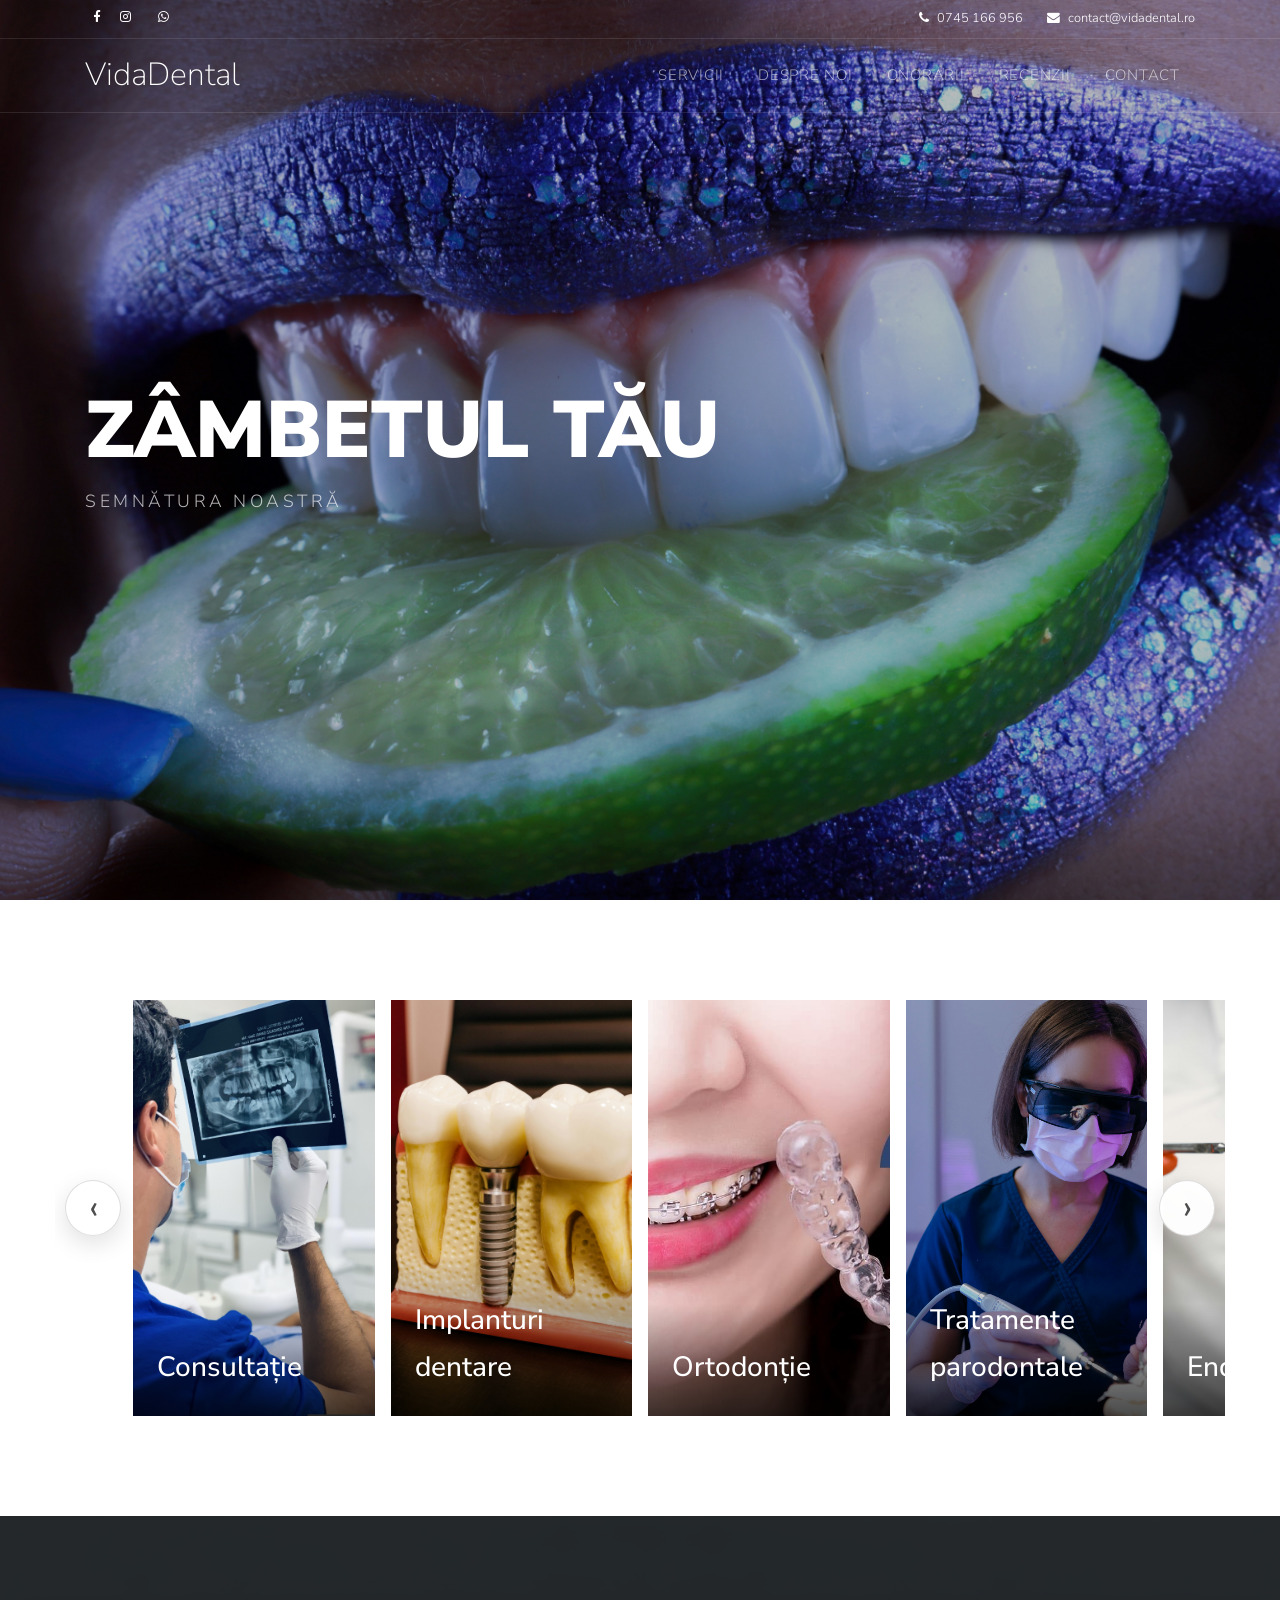
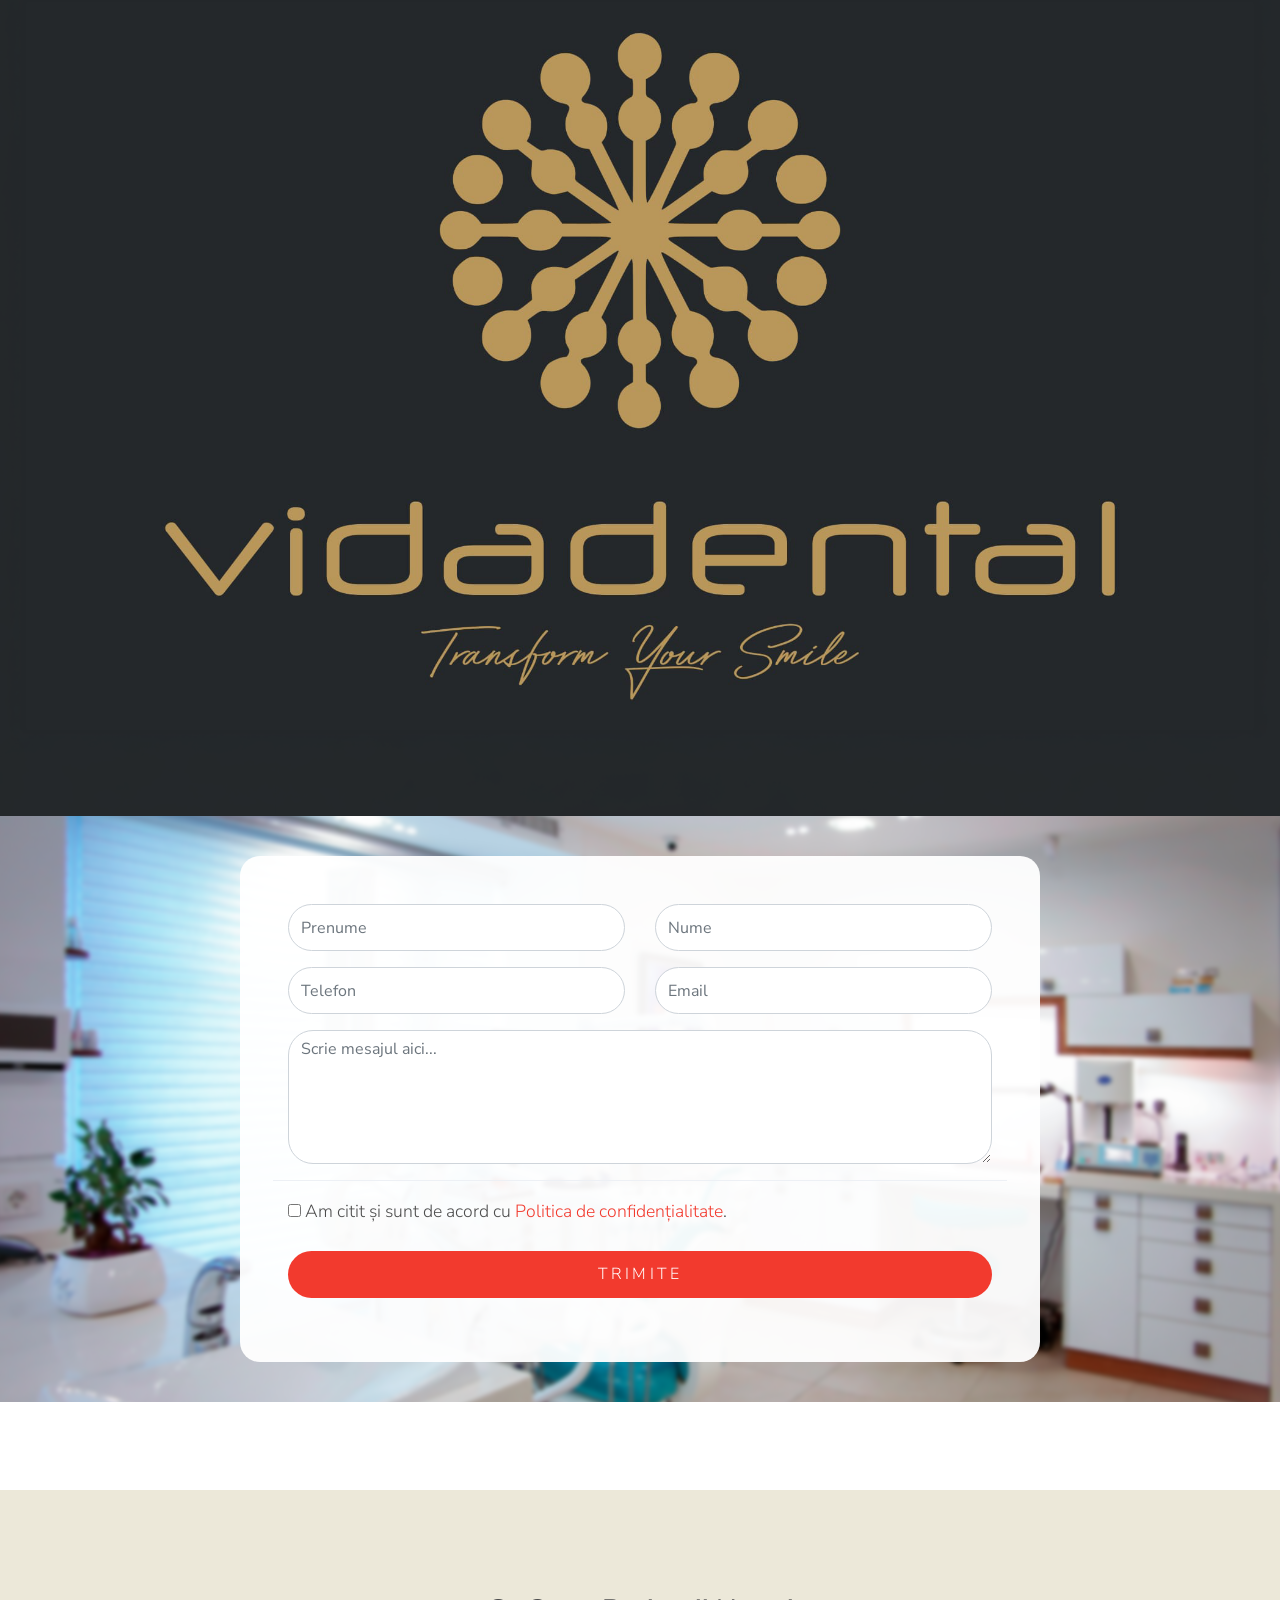
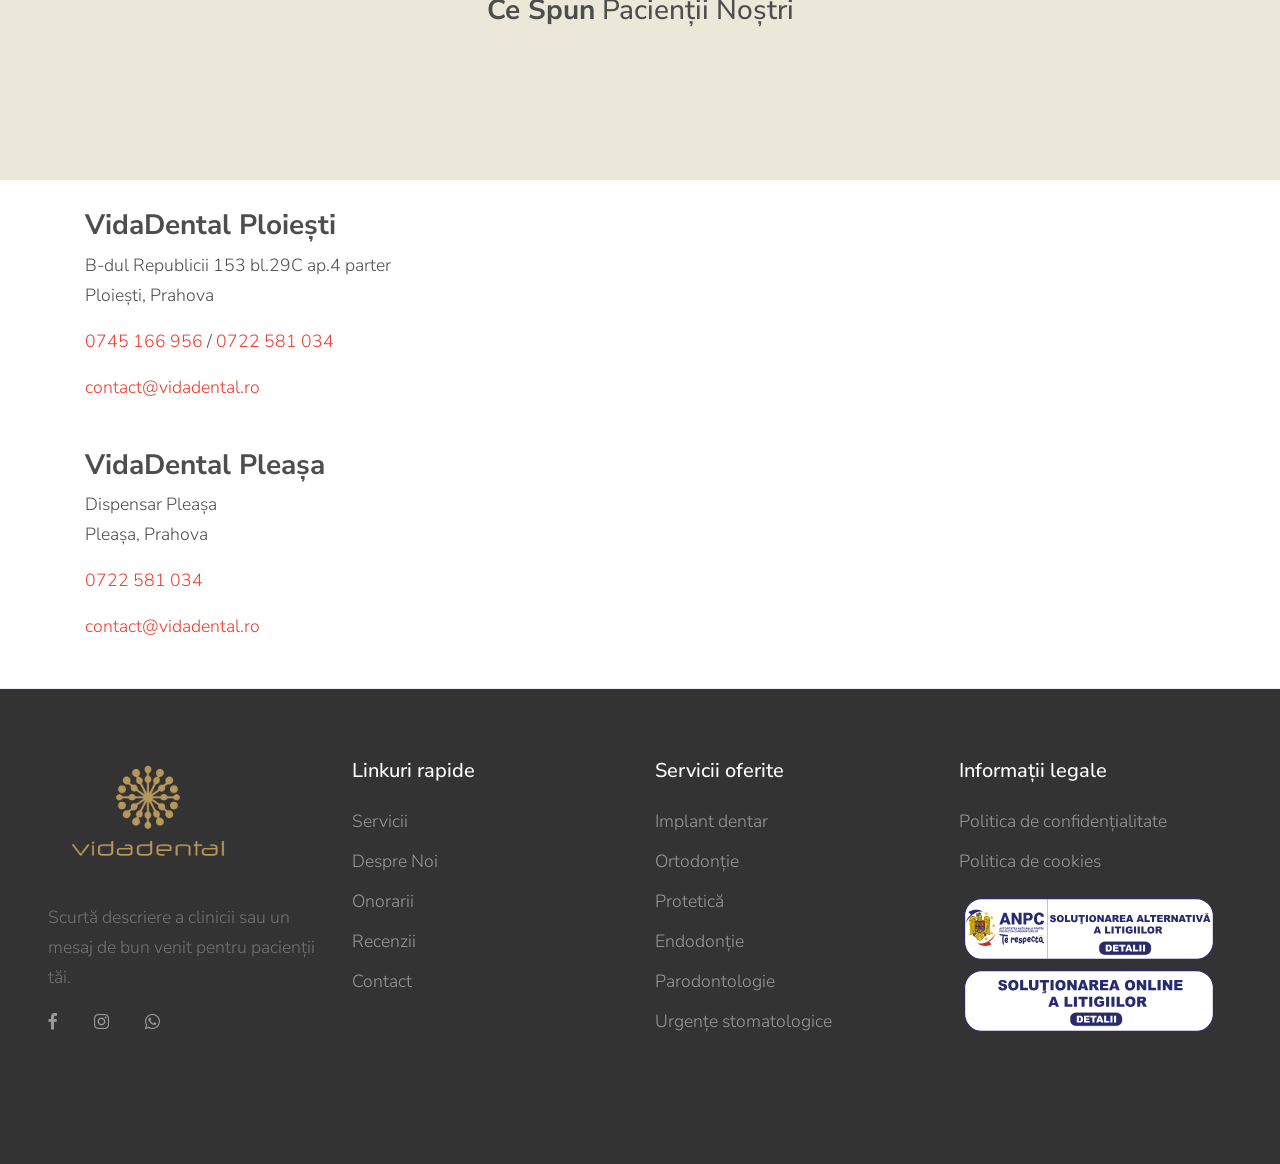
==== commit 9e583581: "Add files via upload" ====
--- a/index.html
+++ b/index.html
@@ -297,7 +297,7 @@
             <div class="contact-info">
                 <div class="contact-location">
 <br>
-                    <h3><strong>Cabinet VidaDental Ploiești</strong></h3>
+                    <h3><strong>VidaDental Ploiești</strong></h3>
                     <div class="contact-item">
                         <p>B-dul Republicii 153 bl.29C ap.4 parter<br>Ploiești, Prahova</p>
                     </div>
@@ -312,7 +312,7 @@
                 <br>
 
                 <div class="contact-location">
-                    <h3><strong>Cabinet VidaDental Pleașa</strong></h3>
+                    <h3><strong>VidaDental Pleașa</strong></h3>
                     <div class="contact-item">
                         <p>Dispensar Pleașa<br>Pleașa, Prahova</p>
                     </div>
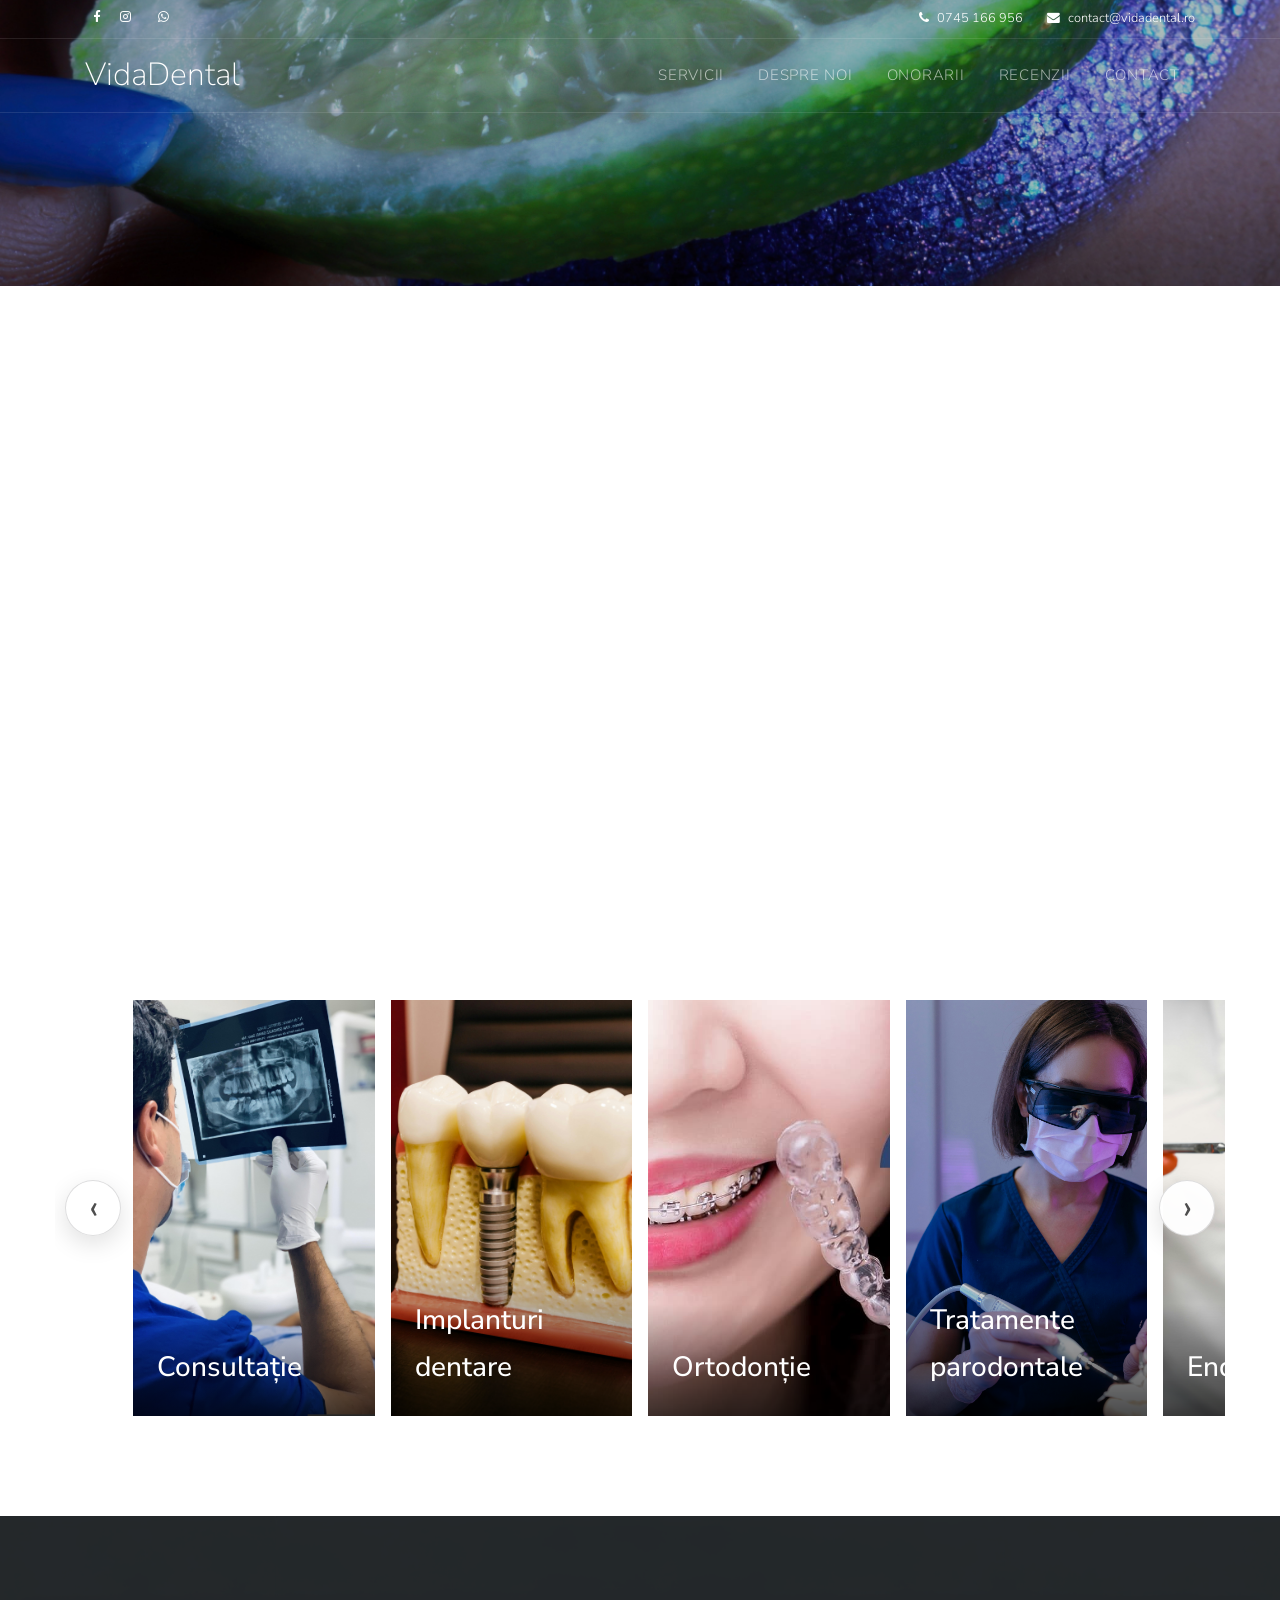
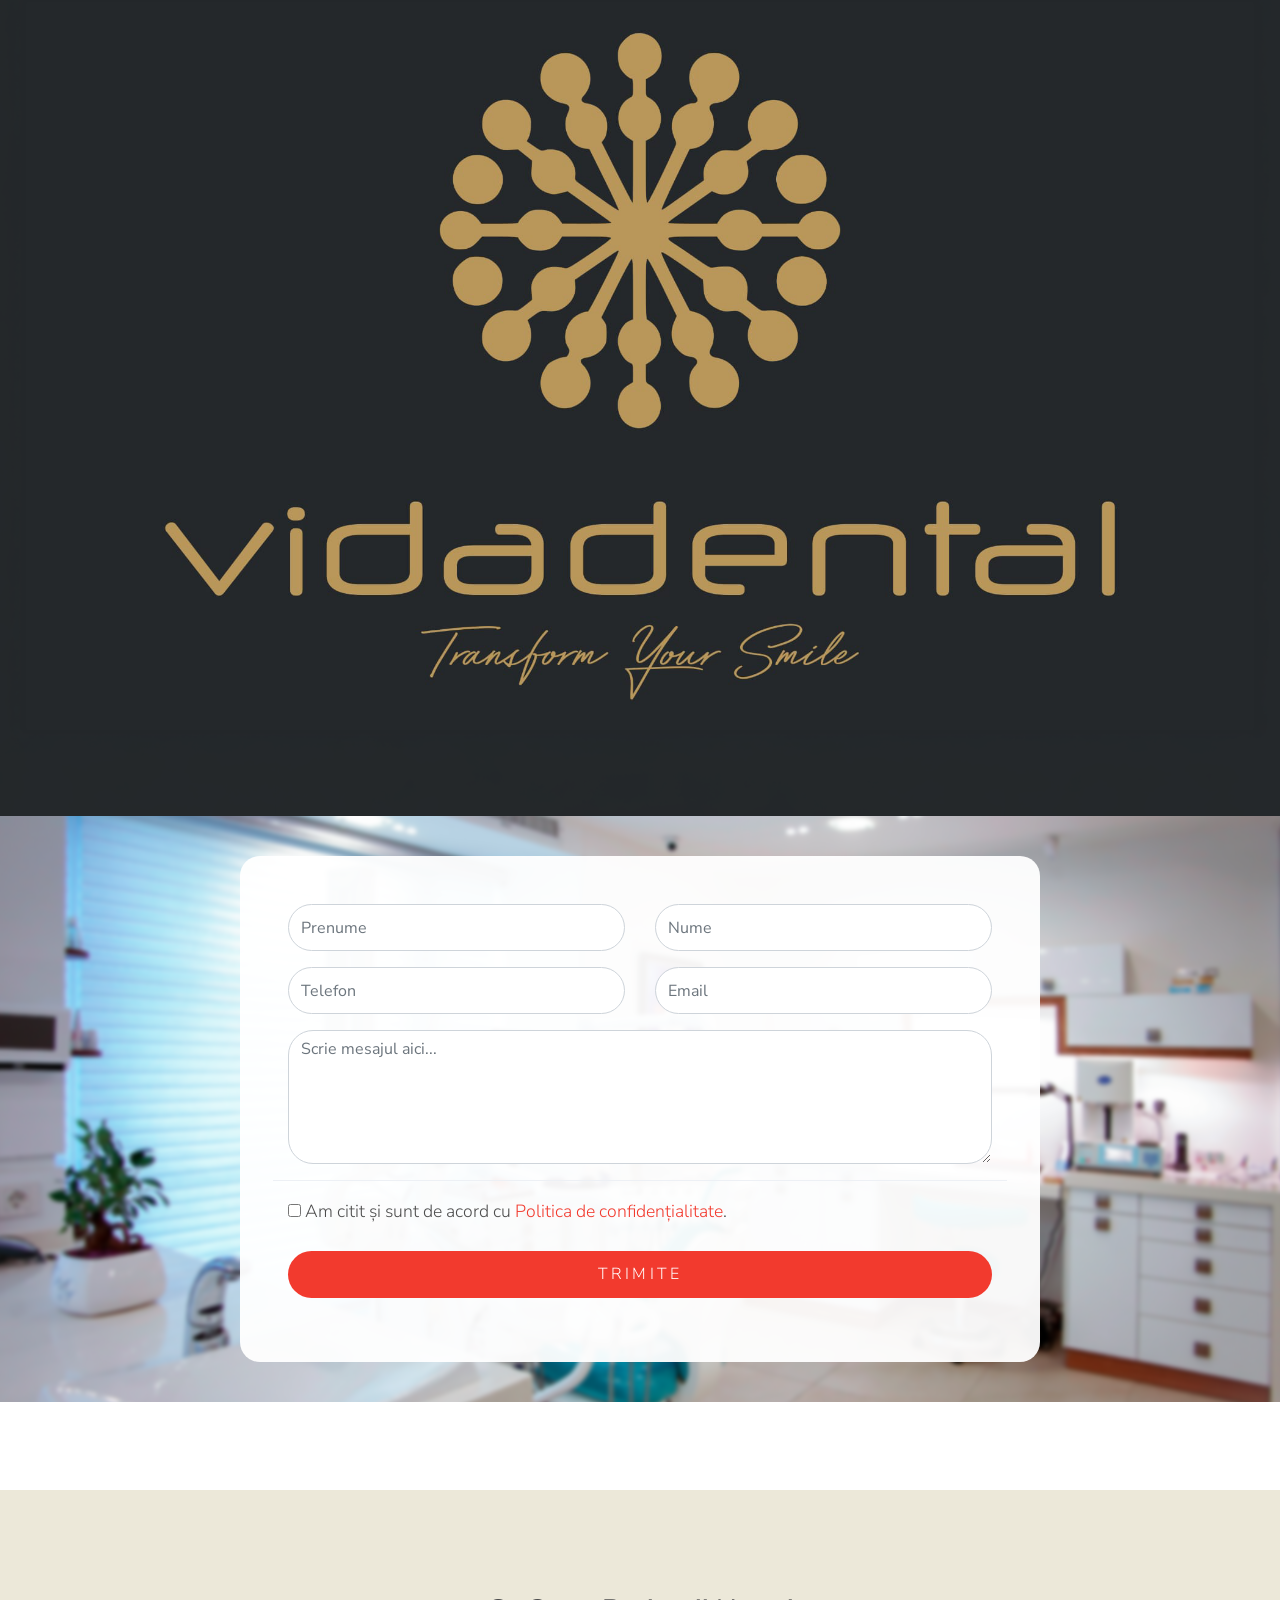
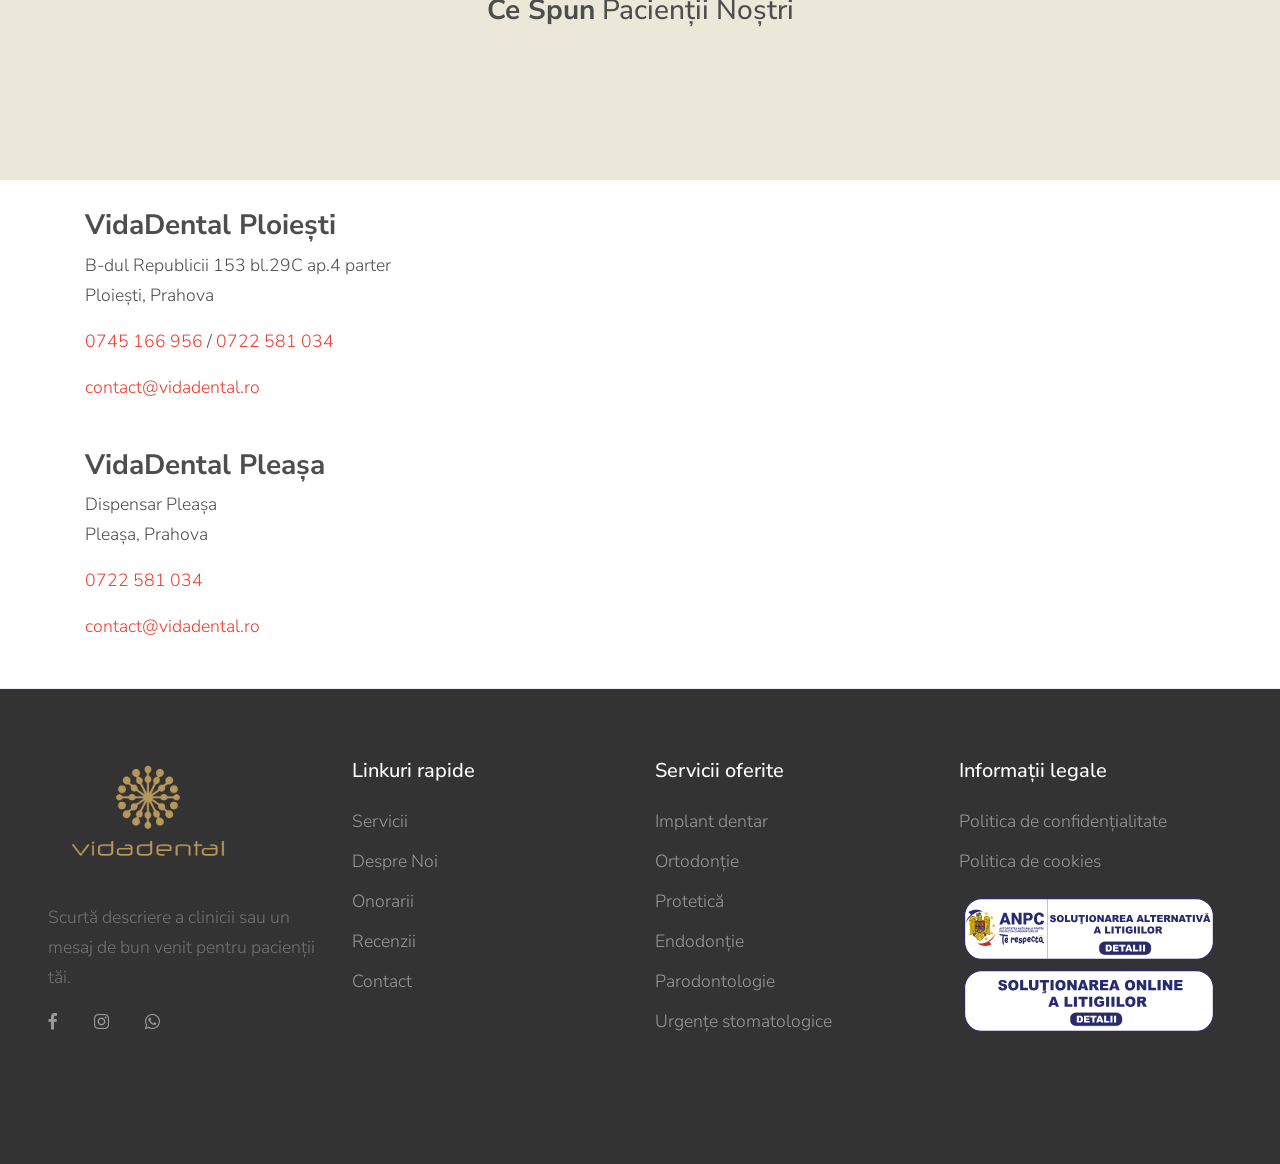
==== commit 544e82e5: "Add files via upload" ====
--- a/index.html
+++ b/index.html
@@ -25,7 +25,40 @@
     
   </head>
   <body>
-  
+  <!-- 1. Preloader-ul trebuie să fie PRIMUL element din body -->
+    <div id="preloader">
+        <div class="loader-content">
+            <img src="images/logo.png" alt="Logo" class="loader-logo">
+        </div>
+    </div>
+
+    <!-- ... Restul conținutului site-ului tău (header, section, etc) ... -->
+
+    <!-- 2. Scriptul trebuie să fie ULTIMUL element, chiar înainte de </body> -->
+    <script>
+        // Folosim o funcție care se auto-execută pentru siguranță
+        (function() {
+            const loader = document.getElementById("preloader");
+            
+            if (loader) {
+                // Ascundem preloader-ul când totul e gata
+                window.addEventListener("load", function() {
+                    loader.classList.add("loader-hidden");
+                    setTimeout(() => {
+                        loader.style.display = "none";
+                    }, 600);
+                });
+
+                // Fail-safe: îl închidem după 3 secunde orice ar fi
+                setTimeout(() => {
+                    if (loader.style.display !== "none") {
+                        loader.classList.add("loader-hidden");
+                        setTimeout(() => { loader.style.display = "none"; }, 600);
+                    }
+                }, 3000);
+            }
+        })();
+    </script>
   <div class="site-wrap">
 
     <div class="site-mobile-menu">
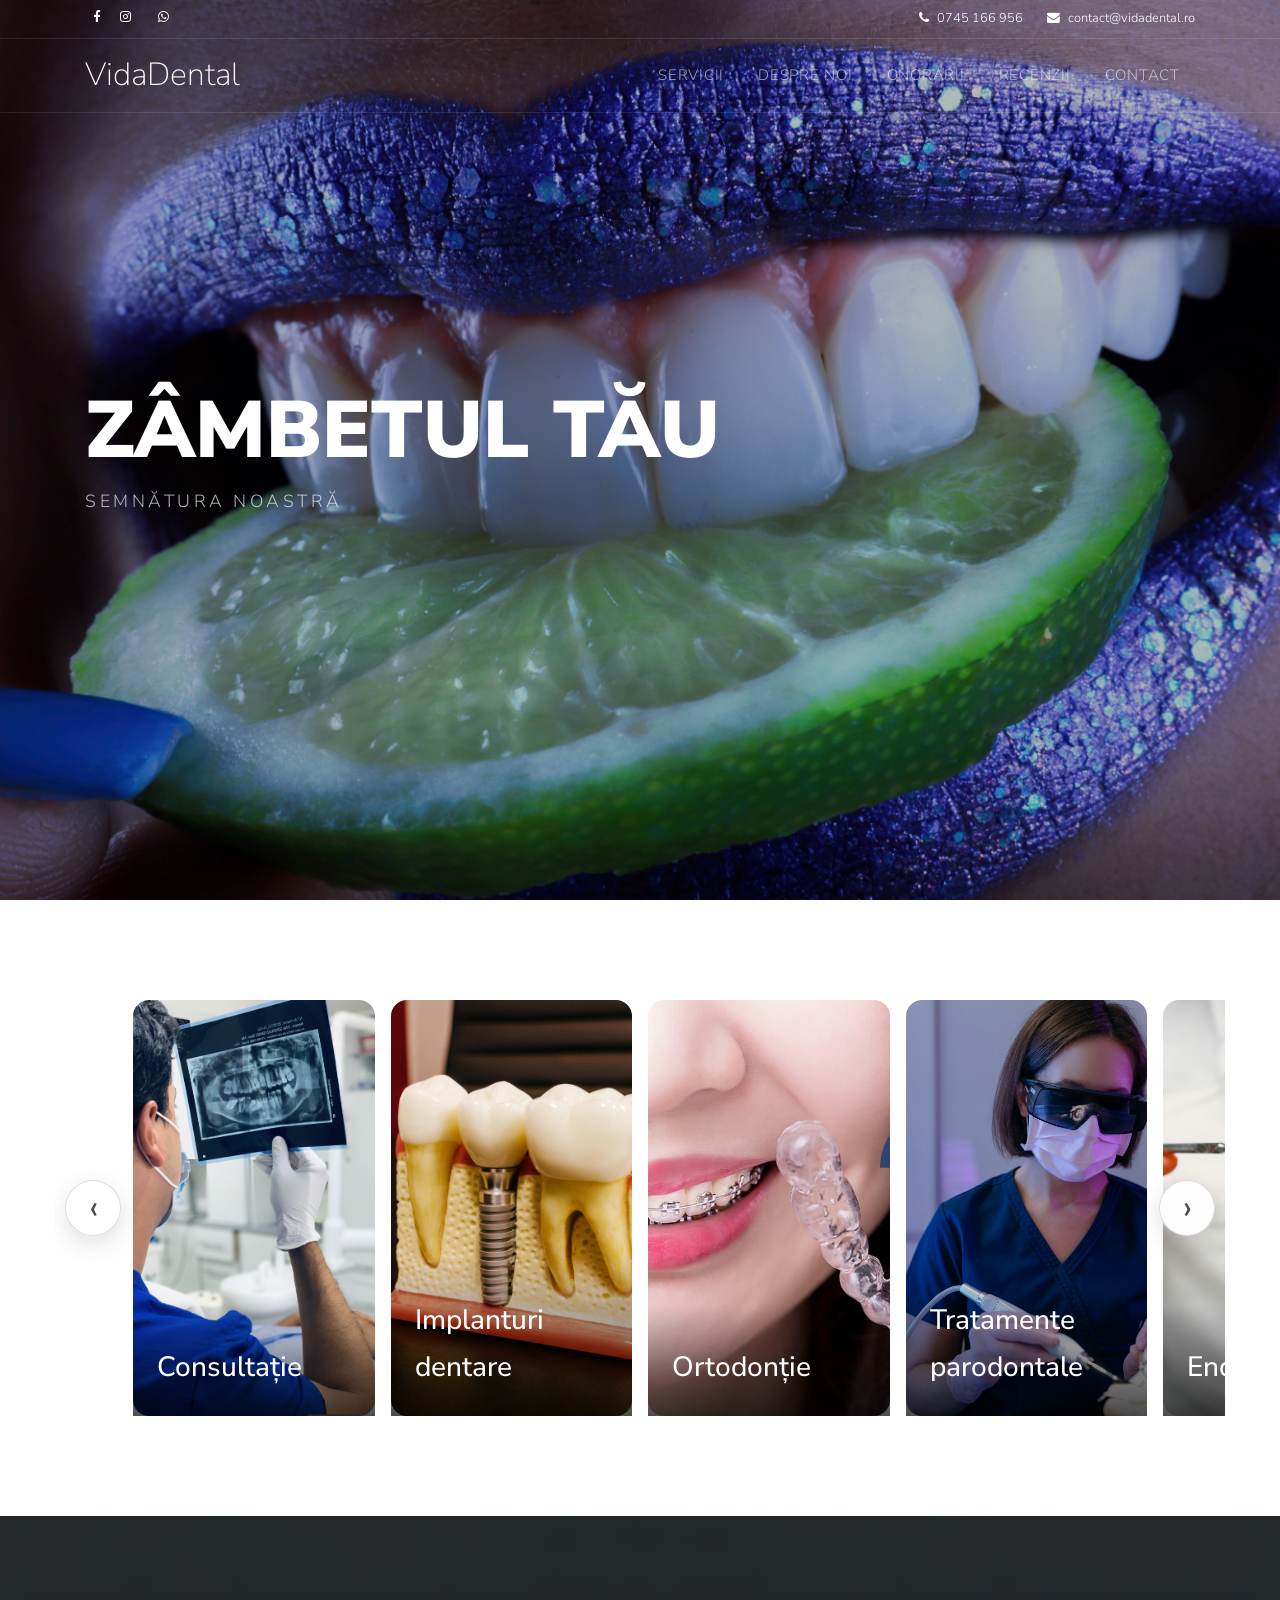
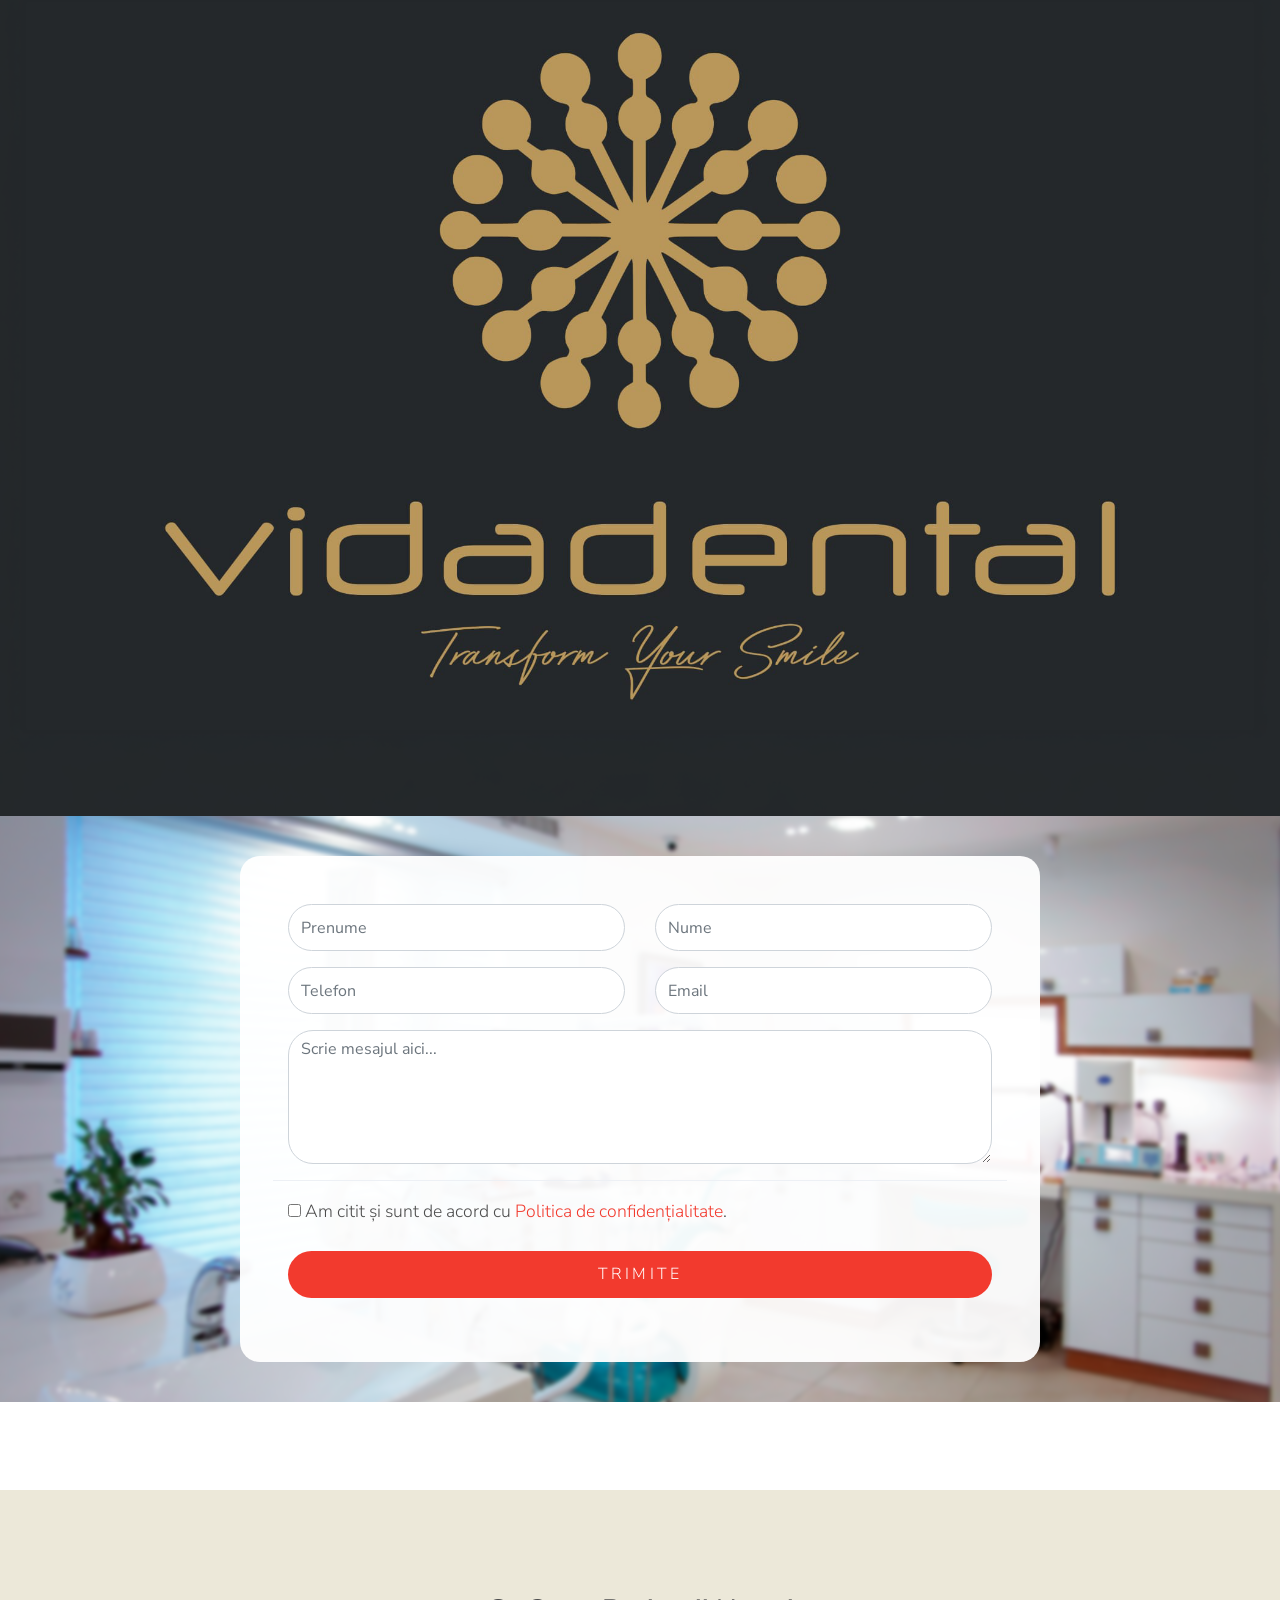
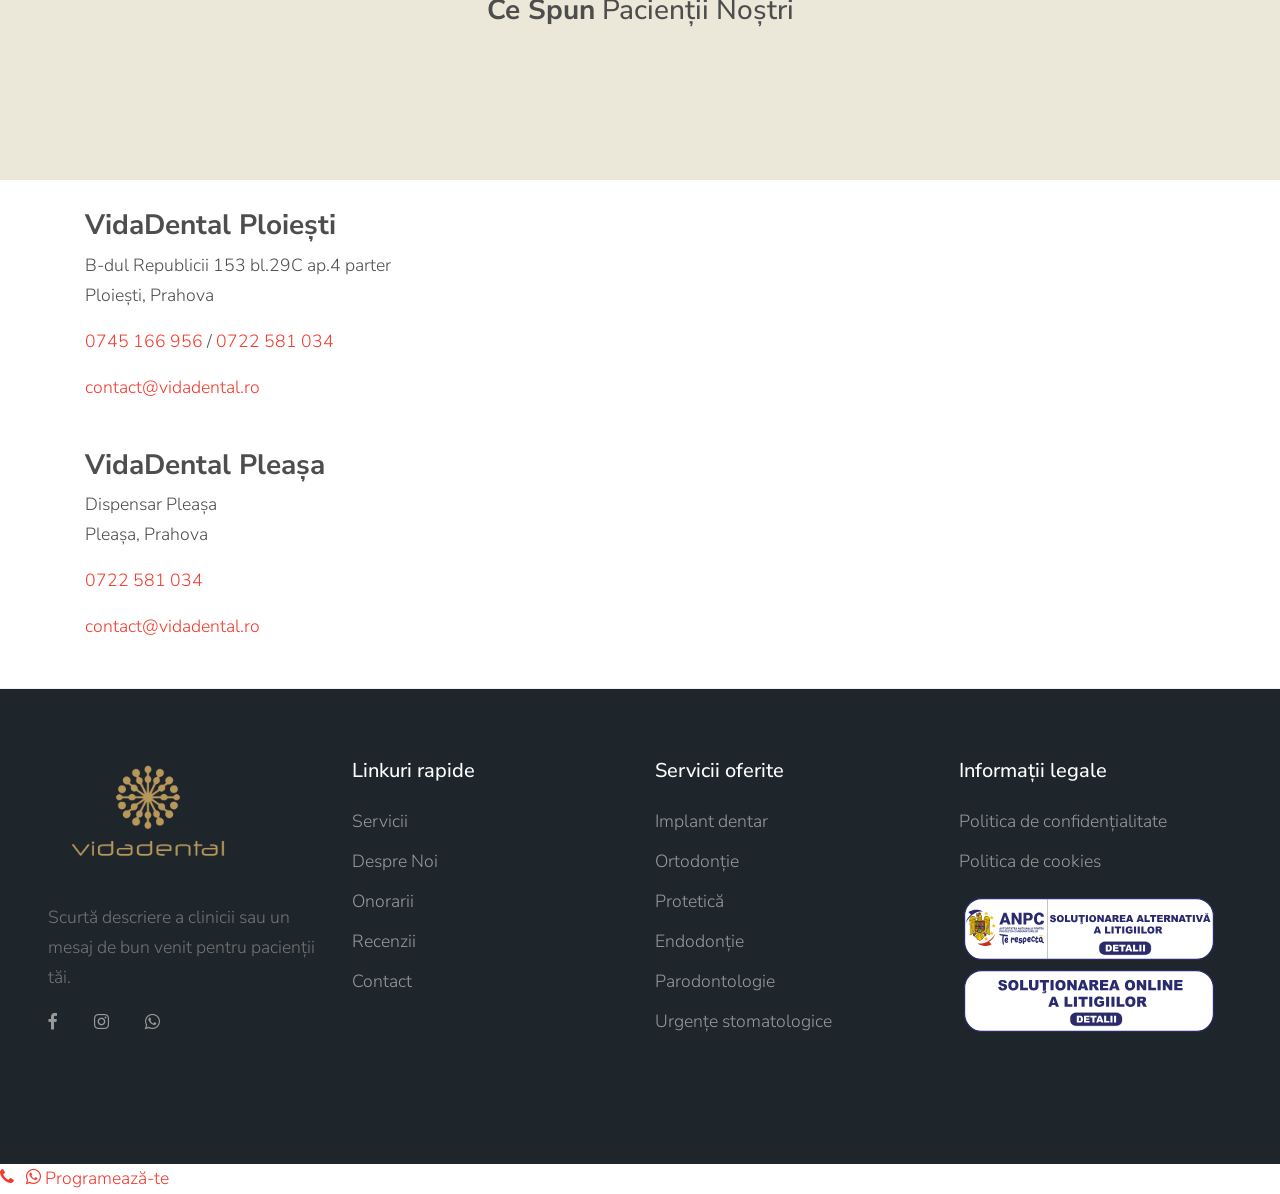
==== commit 1e879c50: "Add files via upload" ====
--- a/index.html
+++ b/index.html
@@ -84,11 +84,11 @@
             </div>
             <div class="col-6">
               <div class="d-flex ml-auto">
-                <a href="#" class="d-flex align-items-center ml-auto mr-4">
+                <a href="tel:0745166956" class="d-flex align-items-center ml-auto mr-4">
                   <span class="icon-phone mr-2"></span>
                   <span class="d-none d-md-inline-block"> 0745 166 956</span>
                 </a>
-                <a href="#" class="d-flex align-items-center">
+                <a href="mailto:contact@vidadental.ro" class="d-flex align-items-center">
                   <span class="icon-envelope mr-2"></span>
                   <span class="d-none d-md-inline-block"><a href="mailto:contact@vidadental.ro">contact@vidadental.ro</a></span>
                 </a>
@@ -238,7 +238,7 @@
     <div class="layer visible-layer" style="background-image: url('images/vida.png');"></div>
 </section>
 
-<div class="site-section site-block-appointment">
+<div class="site-section site-block-appointment" id="programare">
   <div class="container">
    
 
@@ -488,6 +488,19 @@
   <script src="js/aos.js"></script>
 
   <script src="js/main.js"></script>
-   
+  <div class="bara-statica">
+  <div class="continut-bara">
+    <a href="tel:0745166956">
+      <span class="icon-phone mr-2"></span>
+      
+    </a>
+    
+    <a href="https://wa.me/40745166956?text=Bună%20ziua,%20doresc%20o%20programare." target="_blank">
+      <span class="icon-whatsapp"></span>
+    </a>
+    
+    <a href="#programare" class="buton-programare">Programează-te</a>
+  </div>
+</div>
   </body>
 </html>
--- a/css/style.css
+++ b/css/style.css
@@ -167,7 +167,7 @@
 
 .site-footer {
   padding: 4em 0;
-  background: #333333; }
+  background: #1F262B; }
   .site-footer p {
     color: #737373; }
   .site-footer h2, .site-footer h3, .site-footer h4, .site-footer h5 {
@@ -1257,6 +1257,9 @@
     margin: 0;
     pointer-events: none;
 }
+.services img {
+    border-radius: 16px;
+}
 /* Stiluri pentru Mobil */
 @media (max-width: 767px) {
     .services { padding: 60px 20px; }
@@ -1381,3 +1384,43 @@
 }
 
 
+#preloader {
+    position: fixed;
+    top: 0;
+    left: 0;
+    width: 100%;
+    height: 100vh;
+    background-color: #f2f2f2;
+    display: flex;
+    justify-content: center;
+    align-items: center;
+    z-index: 9999;
+    transition: opacity 1s ease, visibility 1s;
+}
+
+.loader-logo {
+    width: 150px;
+    height: auto;
+    /* Pulsarea logo-ului în timpul așteptării */
+    animation: pulse 1.5s infinite ease-in-out;
+    /* Tranziția pentru zoom-out-ul final */
+    transition: transform 0.8s ease, opacity 0.8s ease;
+}
+
+@keyframes pulse {
+    0% { transform: scale(0.95); opacity: 0.8; }
+    50% { transform: scale(1); opacity: 1; }
+    100% { transform: scale(0.95); opacity: 0.8; }
+}
+
+.loader-hidden {
+    opacity: 0 !important;
+    visibility: hidden !important;
+    pointer-events: none;
+}
+
+.logo-zoom-out {
+    transform: scale(0.6) !important; /* Zoom out */
+    opacity: 0 !important;
+    animation: none !important; /* Oprim pulsarea când începe zoom-out-ul */
+}
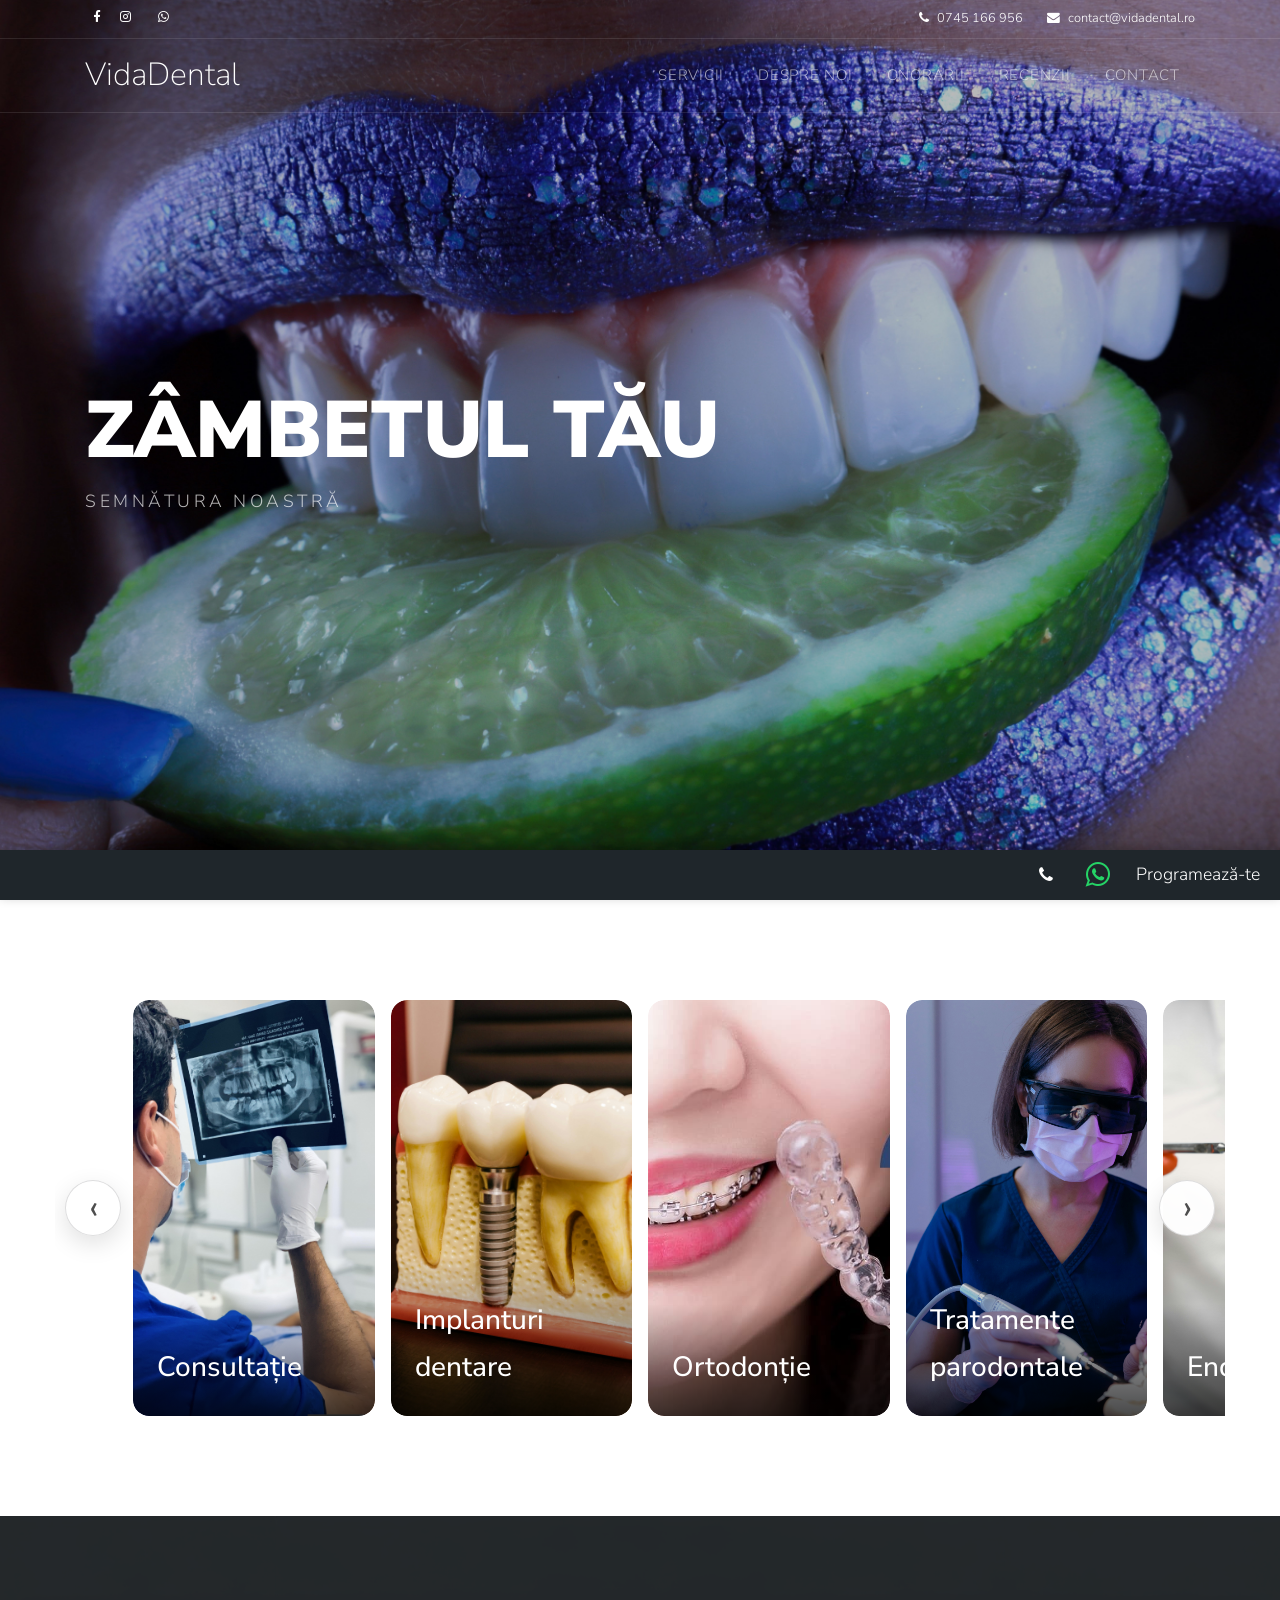
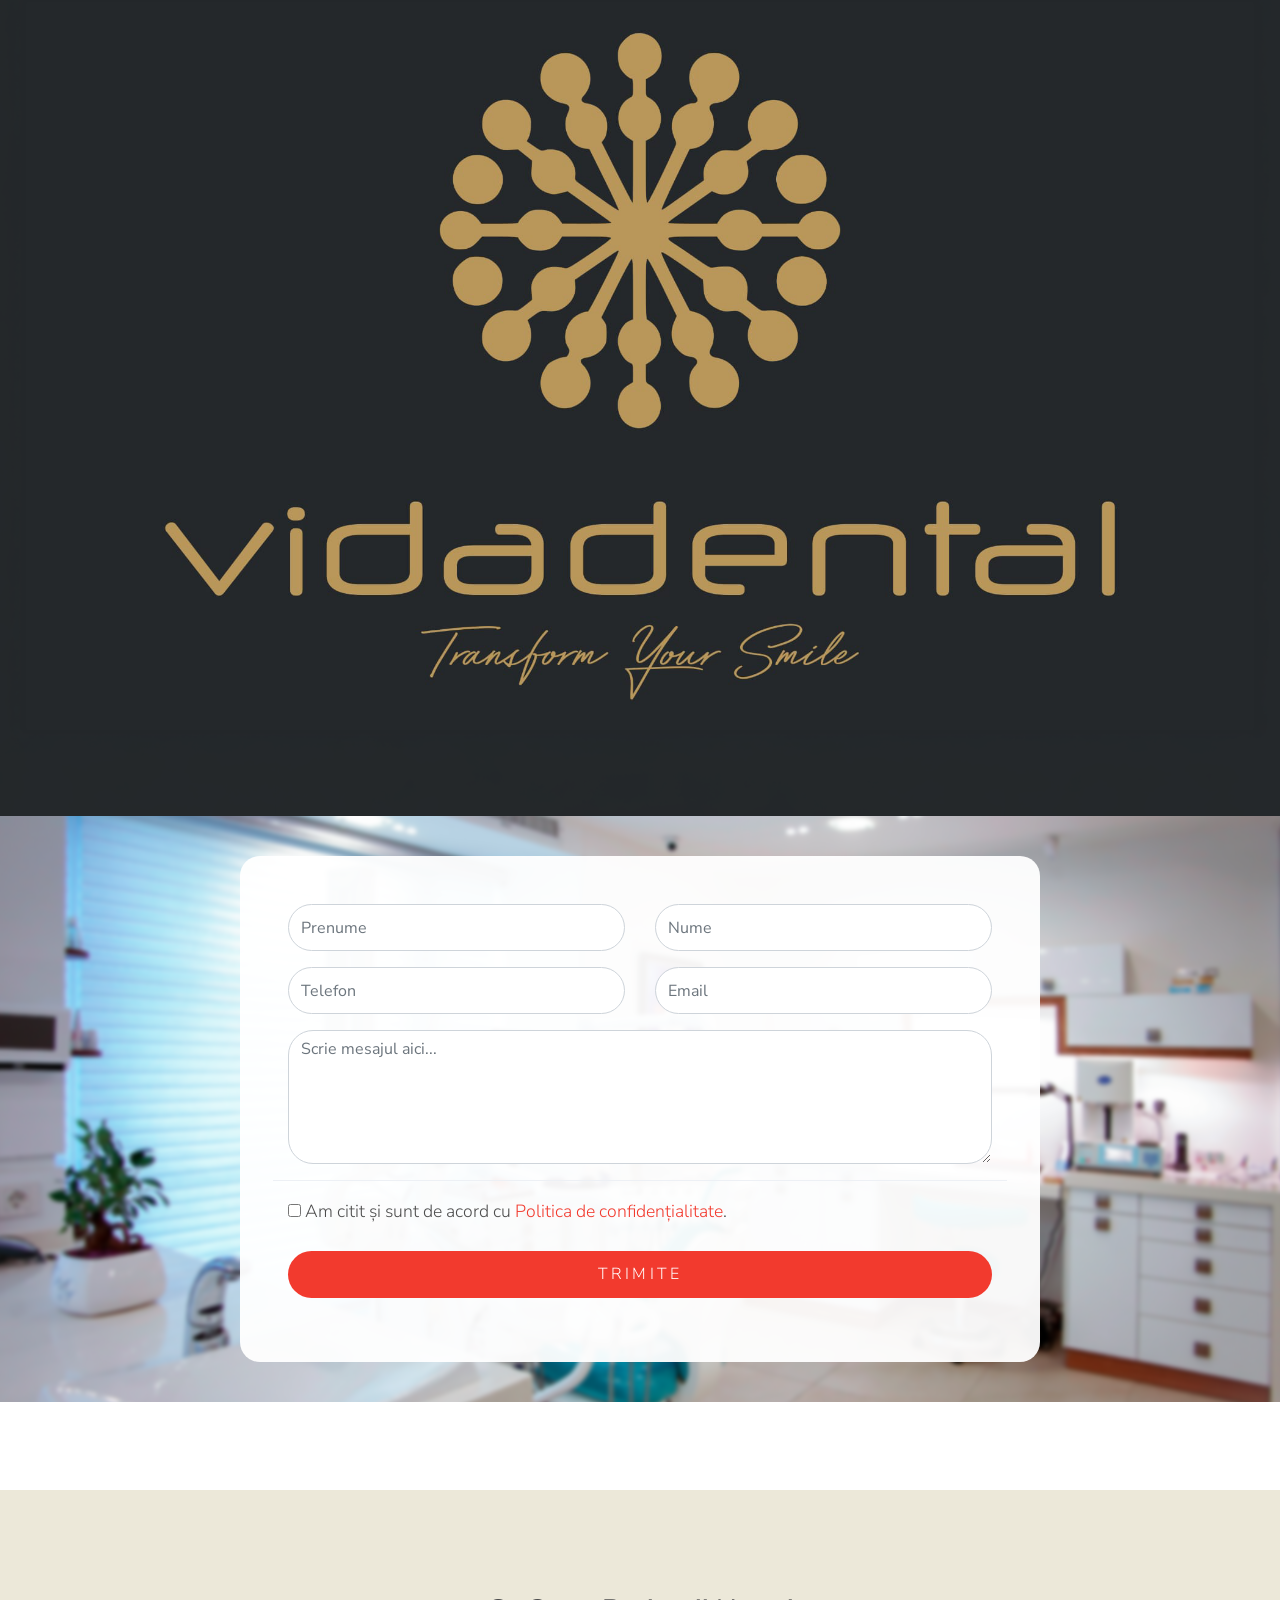
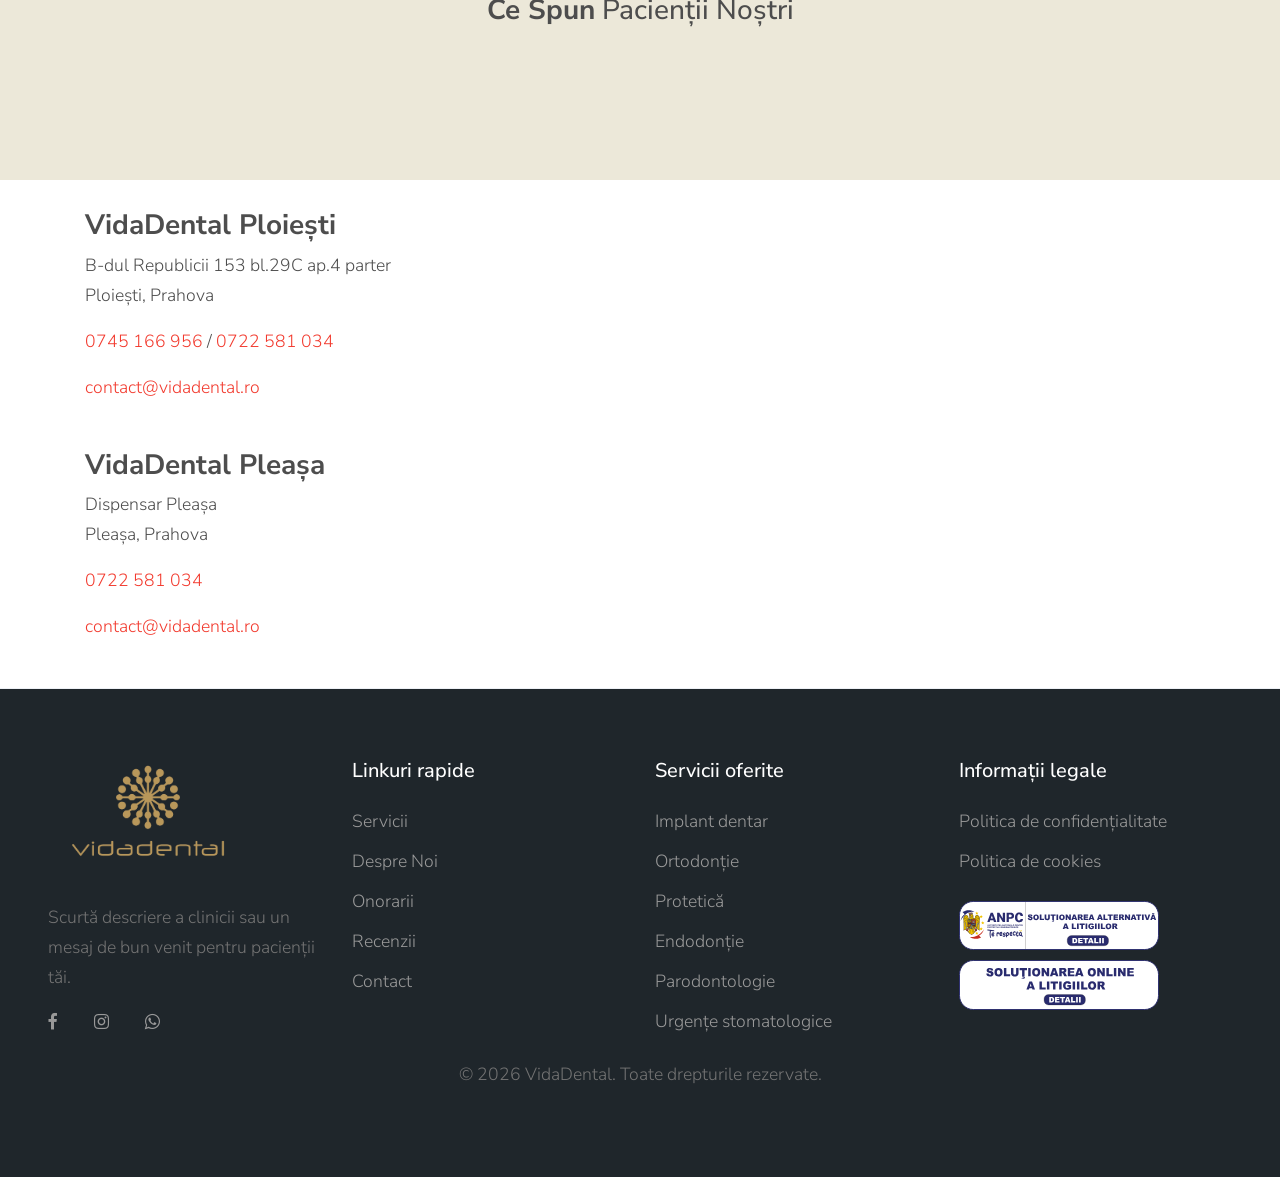
==== commit b4318b8c: "Add files via upload" ====
--- a/index.html
+++ b/index.html
@@ -1,3 +1,4 @@
+
 <!DOCTYPE html>
 <html lang="en">
   <head>
@@ -376,91 +377,68 @@
     
     
     
-    <footer class="site-footer border-top">
-      <div class="container-fluid px-lg-5"> 
-        <div class="row">
-        <div class="col-lg-3 mb-5 mb-lg-0">
+  <footer class="site-footer border-top">
+  <div class="container-fluid px-lg-5">
+    <div class="row">
+      
+      <!-- Coloana 1: Logo & Social -->
+      <div class="col-lg-3 mb-5 mb-lg-0">
         <div class="footer-logo mb-4">
-        <a href="index.html">
-      <img src="images/logo.png" alt="Logo Clinica" style="max-width: 200px; height: auto;">
-    </a>
-  </div>
-  <p>Scurtă descriere a clinicii sau un mesaj de bun venit pentru pacienții tăi.</p>
-
-                  <a href="https://www.facebook.com/p/Vidadental-100063529540250/" class="pl-0 pr-3"><span class="icon-facebook"></span></a>
-                  
-                  <a href="https://www.instagram.com/vidadentalclinic/" class="pl-3 pr-3"><span class="icon-instagram"></span></a>
-                  <a href="https://wa.me/40745166956?text=Bună%20ziua,%20doresc%20o%20programare."" target="_blank" class="pl-3 pr-3"><span class="icon-whatsapp"></span></a>
-
-                 
-                
-</div>
-          <div class="col-lg-3 mb-5 mb-lg-0">
-            <div class="row mb-5">
-              <div class="col-md-12">
-                <h3 class="footer-heading mb-4">Linkuri rapide</h3>
-              </div>
-              <div class="col-md-6 col-lg-6">
-                <ul class="list-unstyled">
-<li>  <a href="#servicii">Servicii</a></li>
-
-                   <li><a href="despre-noi.html">Despre Noi</a></li>
-                <li><a href="onorarii.html">Onorarii</a></li>
-               <li> <a href="#recenzii">Recenzii</a></li>
-               <li><a href="#contact">Contact</a></li>
-                                </ul>
-              </div>
-
-              
-            </div>
-
-            
-          </div>
-          <div class="col-lg-3">
-           
-
-            <div class="mb-5">
-              <h3 class="footer-heading mb-4">Servicii oferite</h3>
- <ul class="list-unstyled">
-                  <li><a href="#servicii">Implant dentar</a></li>
-                  <li><a href="#servicii">Ortodonție</a></li>
-                  <li><a href="#servicii">Protetică</a></li>
-                  <li><a href="#servicii">Endodonție</a></li>
-                  <li><a href="#servicii">Parodontologie</a></li>
-                  <li><a href="#servicii">Urgențe stomatologice</a></li>
-                </ul>
-</div>
-</div>
-              
-          
-
-          <div class="col-lg-3 mb-5 mb-lg-0">
-
-           
-            <div class="row">
-              <div class="col-md-12">
-                <h3 class="footer-heading mb-4">Informații legale</h3>
- <ul class="list-unstyled">
-                  <li><a href="politica-confidentialitate.html" target="_blank">Politica de confidențialitate</a></li>
-                  <li><a href="#">Politica de cookies</a></li>
-                  
-                </ul>
-<div>
-    <a style="margin: 0;line-height: 1;padding: 0;text-decoration: none;" href="https://anpc.ro/" target="_blank" rel="nofollow">
-        <img style="display:inline-block;border:0;width:250px;margin:5px;" src="images/anpc-sal.svg" alt="Solutionarea Alternativa a Litigiilor">
-    </a>
-    <br/>
-    <a style="margin: 0;line-height: 1;padding: 0;text-decoration: none;" href="https://consumer-redress.ec.europa.eu/index_en" target="_blank" rel="nofollow">
-        <img style="display:inline-block;border:0;width:250px;margin:5px;" src="images/anpc-sol.svg" alt="Solutionarea Online a Litigiilor">
-    </a>
-</div>
-              </div>
-            </div>
-
-
-          </div>
-          
-        </div>
+          <a href="index.html">
+            <img src="images/logo.png" alt="Logo Clinica" style="max-width: 200px; height: auto;">
+          </a>
+        </div>
+        <p>Scurtă descriere a clinicii sau un mesaj de bun venit pentru pacienții tăi.</p>
+        <div class="social-icons">
+          <a href="https://www.facebook.com/p/Vidadental-100063529540250/" class="pl-0 pr-3"><span class="icon-facebook"></span></a>
+          <a href="https://www.instagram.com/vidadentalclinic/" class="pl-3 pr-3"><span class="icon-instagram"></span></a>
+          <a href="https://wa.me/40745166956?text=Bună%20ziua,%20doresc%20o%20programare."" target="_blank" class="pl-3 pr-3"><span class="icon-whatsapp"></span></a>
+        </div>
+      </div>
+
+      <!-- Coloana 2: Linkuri rapide -->
+      <div class="col-lg-3 mb-5 mb-lg-0">
+        <h3 class="footer-heading mb-4">Linkuri rapide</h3>
+        <ul class="list-unstyled">
+          <li><a href="#servicii">Servicii</a></li>
+          <li><a href="despre-noi.html">Despre Noi</a></li>
+          <li><a href="onorarii.html">Onorarii</a></li>
+          <li><a href="#recenzii">Recenzii</a></li>
+          <li><a href="#contact">Contact</a></li>
+        </ul>
+      </div>
+
+      <!-- Coloana 3: Servicii -->
+      <div class="col-lg-3 mb-5 mb-lg-0">
+        <h3 class="footer-heading mb-4">Servicii oferite</h3>
+        <ul class="list-unstyled">
+          <li><a href="#servicii">Implant dentar</a></li>
+          <li><a href="#servicii">Ortodonție</a></li>
+          <li><a href="#servicii">Protetică</a></li>
+          <li><a href="#servicii">Endodonție</a></li>
+          <li><a href="#servicii">Parodontologie</a></li>
+          <li><a href="#servicii">Urgențe stomatologice</a></li>
+        </ul>
+      </div>
+
+      <!-- Coloana 4: Legale & ANPC -->
+      <div class="col-lg-3 mb-5 mb-lg-0">
+        <h3 class="footer-heading mb-4">Informații legale</h3>
+        <ul class="list-unstyled mb-4">
+          <li><a href="politica-confidentialitate.html" target="_blank">Politica de confidențialitate</a></li>
+          <li><a href="#">Politica de cookies</a></li>
+        </ul>
+        <div class="anpc-logos">
+          <a style="text-decoration: none; display: block;" href="https://anpc.ro" target="_blank" rel="nofollow">
+            <img style="border:0; width:200px; margin-bottom:10px;" src="images/anpc-sal.svg" alt="SAL">
+          </a>
+          <a style="text-decoration: none; display: block;" href="https://consumer-redress.ec.europa.eu/index_en" target="_blank" rel="nofollow">
+            <img style="border:0; width:200px;" src="images/anpc-sol.svg" alt="SOL">
+          </a>
+        </div>
+      </div>
+
+    </div><!-- .row -->
         <div class="row pt-1 mt-1 text-center">
           <div class="col-md-12">
 <p class="footer-credits" style="display: none;">
@@ -468,6 +446,7 @@
             Copyright &copy;<script data-cfasync="false" src="/cdn-cgi/scripts/5c5dd728/cloudflare-static/email-decode.min.js"></script><script>document.write(new Date().getFullYear());</script> All rights reserved | This template is made with <i class="icon-heart-o" aria-hidden="true"></i> by <a href="https://colorlib.com" target="_blank" >Colorlib</a>
             <!-- Link back to Colorlib can't be removed. Template is licensed under CC BY 3.0. -->
             </p>
+<p>© <script>document.write(new Date().getFullYear());</script> VidaDental. Toate drepturile rezervate.</p>
           </div>
           
         </div>
@@ -503,4 +482,4 @@
   </div>
 </div>
   </body>
-</html>+</html>
--- a/css/style.css
+++ b/css/style.css
@@ -1220,16 +1220,15 @@
 
 .service-card {
     flex: 0 0 calc((100% - 48px) / 4);
-    border-radius: var(--radius-md);
+    border-radius: 16px; /* Forțează rotunjirea cardului */
     overflow: hidden;
     background: transparent;
-    color: var(--color-dark);
 }
 
 .service-img {
     height: 416px;
-    overflow: hidden;
-    border-radius: var(--radius-md);
+    overflow: hidden; 
+    border-radius: 16px; /* Aceasta este linia critică pentru colțurile de jos */
     position: relative;
 }
 
@@ -1257,9 +1256,7 @@
     margin: 0;
     pointer-events: none;
 }
-.services img {
-    border-radius: 16px;
-}
+
 /* Stiluri pentru Mobil */
 @media (max-width: 767px) {
     .services { padding: 60px 20px; }
@@ -1423,4 +1420,41 @@
     transform: scale(0.6) !important; /* Zoom out */
     opacity: 0 !important;
     animation: none !important; /* Oprim pulsarea când începe zoom-out-ul */
+}
+
+.bara-statica {
+  position: fixed;
+  bottom: 0;
+  left: 0;
+  width: 100%;
+  background-color: #1F262B;
+  color: white;
+  padding: 10px 0; /* Ajustează înălțimea barei aici */
+  z-index: 9999;
+  box-shadow: 0 -2px 10px rgba(0,0,0,0.2);
+}
+
+.continut-bara {
+  display: flex;
+  justify-content: flex-end; /* Împinge totul la maximum în dreapta */
+  align-items: center;
+  gap: 25px;                /* Spațiu între elemente */
+  padding-right: 20px;      /* O mică distanță de siguranță față de marginea ecranului */
+  width: 100%;              /* Se asigură că ocupă toată lățimea barei */
+}
+
+/* Asigură-te că link-urile nu au margini reziduale care să le împingă */
+.continut-bara a {
+  margin: 0 !important; 
+  text-decoration: none;
+  display: flex;
+  align-items: center;
+  color: white;
+}
+/* Stil pentru iconița WhatsApp (opțional, pentru mărire) */
+.bara-statica .icon-whatsapp {
+  font-size: 1.8rem; /* Am mărit-o puțin ca să fie mai vizibilă */
+  color: #25D366;    /* Verdele oficial WhatsApp */
+  display: inline-block;
+  vertical-align: middle;
 }
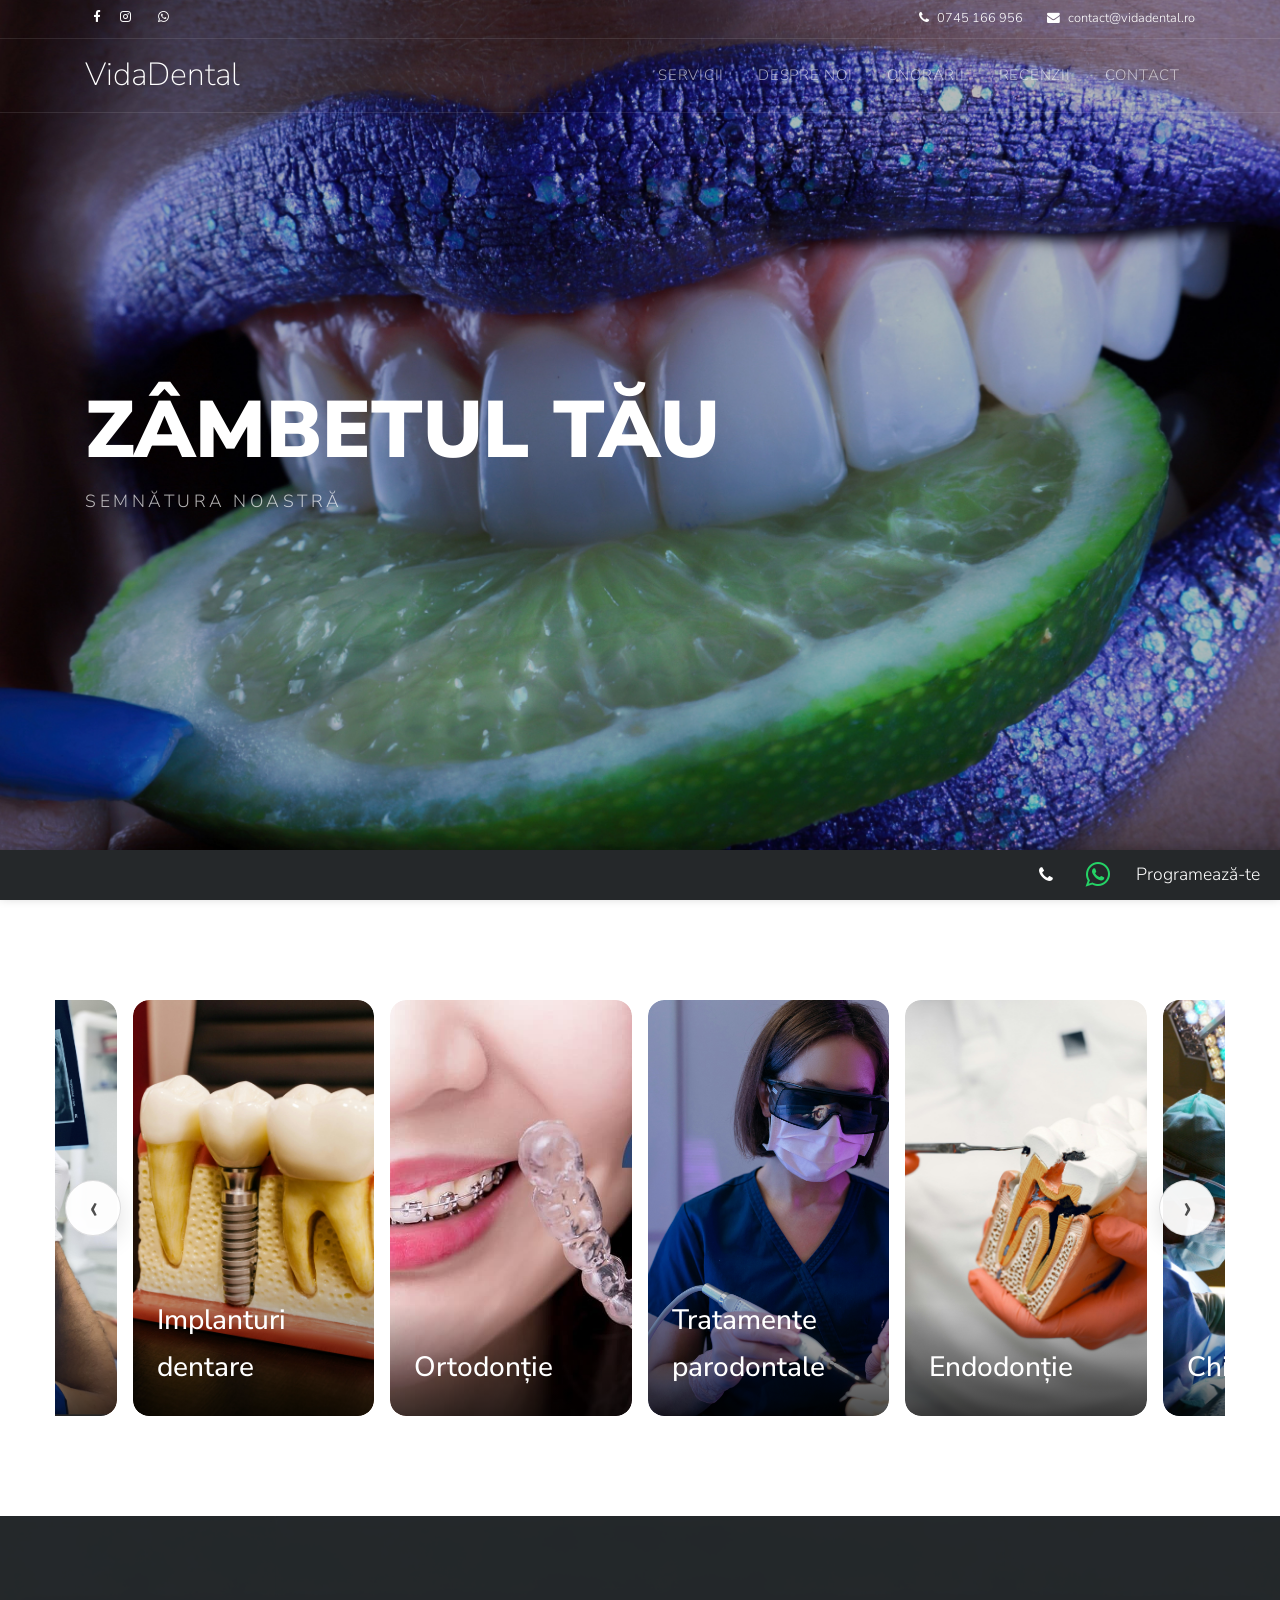
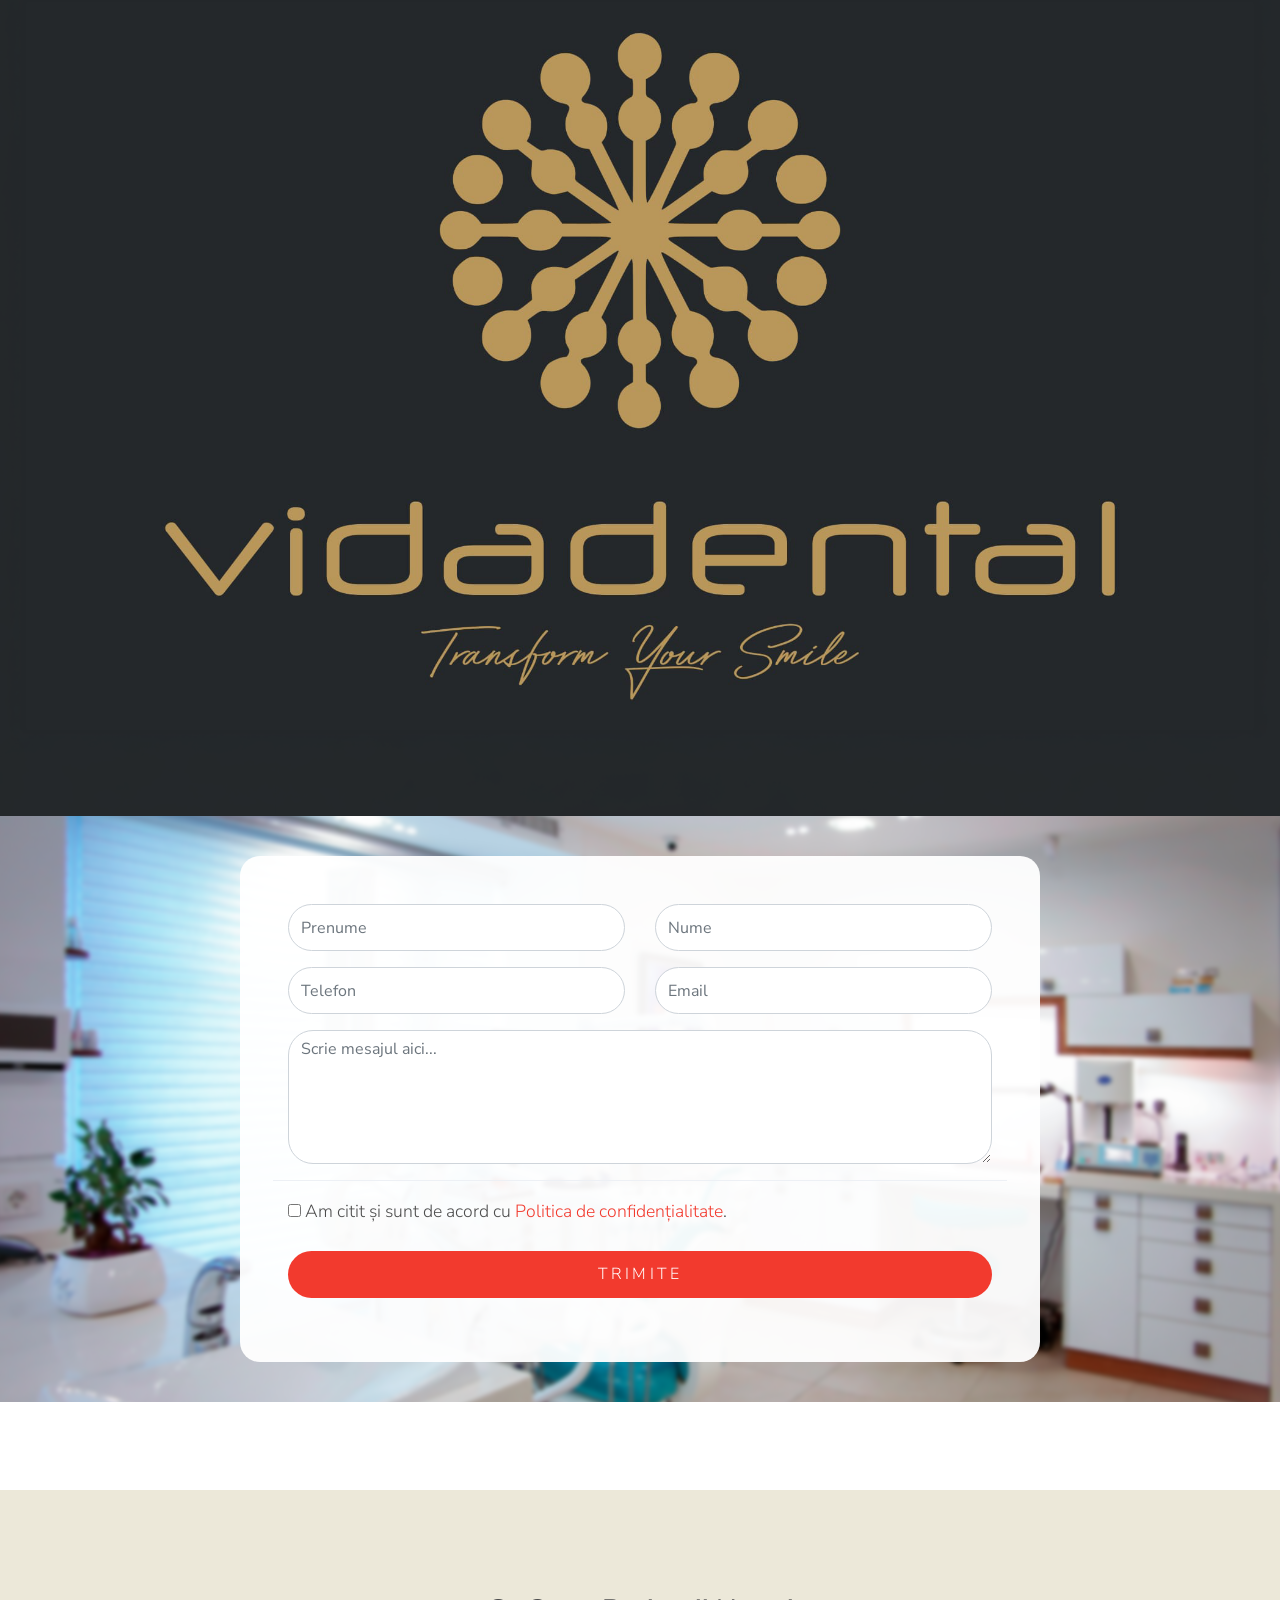
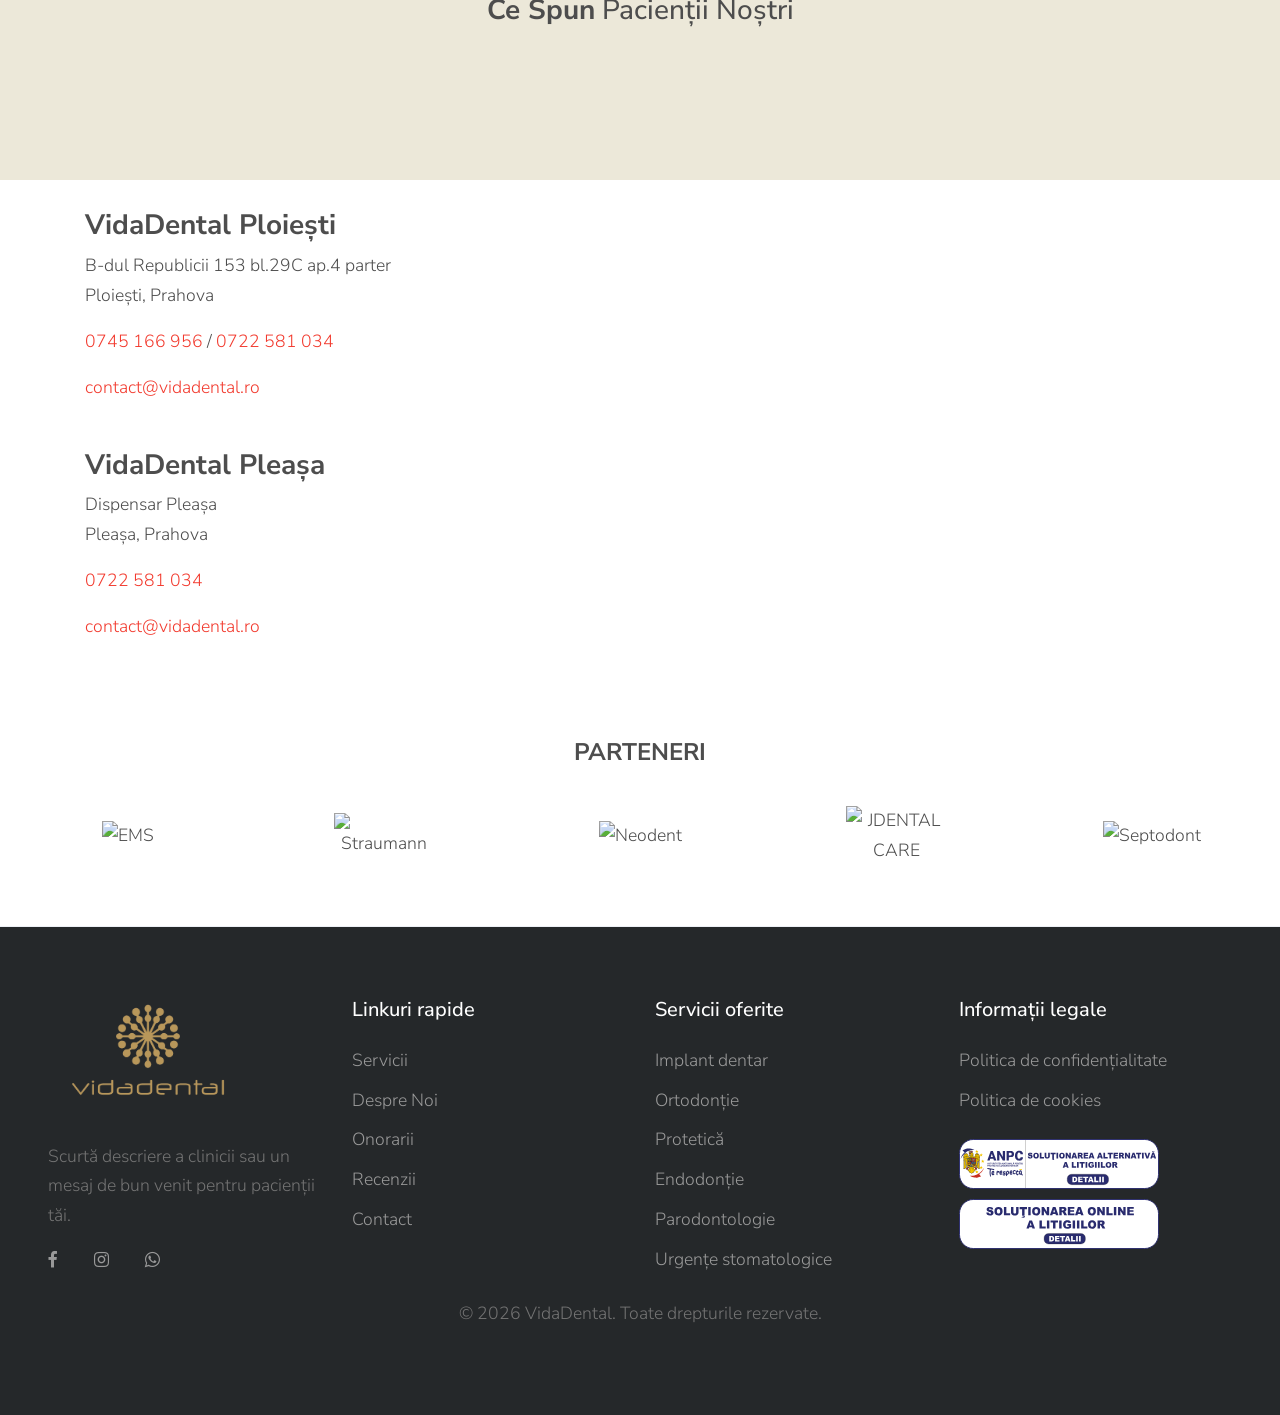
==== commit 16a013ed: "Update index.html" ====
--- a/index.html
+++ b/index.html
@@ -375,7 +375,27 @@
 
 <br>
     
-    
+  <section class="partners-container">
+  <h2 class="partners-title">Parteneri</h2>
+  
+  <div class="logo-slider">
+    <div class="logo-track">
+      <!-- Primele 5 logouri -->
+      <div class="logo-item"><img src="images/EMS.png" alt="EMS"></div>
+      <div class="logo-item"><img src="images/Straumann.png" alt="Straumann"></div>
+      <div class="logo-item"><img src="images/neodent.png" alt="Neodent"></div>
+      <div class="logo-item"><img src="images/JDENTAL.svg" alt="JDENTAL CARE"></div>
+      <div class="logo-item"><img src="images/septodont.png" alt="Septodont"></div>
+      
+      <!-- Dublura celor 5 pentru loop infinit -->
+      <div class="logo-item"><img src="logo-ems.png" alt="EMS"></div>
+      <div class="logo-item"><img src="logo-straumann.png" alt="Straumann"></div>
+      <div class="logo-item"><img src="logo-biodentine.png" alt="Biodentine"></div>
+      <div class="logo-item"><img src="logo-4.png" alt="Partener 4"></div>
+      <div class="logo-item"><img src="logo-5.png" alt="Partener 5"></div>
+    </div>
+  </div>
+</section>  
     
   <footer class="site-footer border-top">
   <div class="container-fluid px-lg-5">
--- a/css/style.css
+++ b/css/style.css
@@ -167,7 +167,7 @@
 
 .site-footer {
   padding: 4em 0;
-  background: #1F262B; }
+  background: #25282a; }
   .site-footer p {
     color: #737373; }
   .site-footer h2, .site-footer h3, .site-footer h4, .site-footer h5 {
@@ -1427,7 +1427,7 @@
   bottom: 0;
   left: 0;
   width: 100%;
-  background-color: #1F262B;
+  background-color: #25282a;
   color: white;
   padding: 10px 0; /* Ajustează înălțimea barei aici */
   z-index: 9999;
@@ -1457,4 +1457,54 @@
   color: #25D366;    /* Verdele oficial WhatsApp */
   display: inline-block;
   vertical-align: middle;
+}
+/* Containerul principal */
+.partners-container {
+  width: 100%;
+  display: block; /* Ne asigurăm că ocupă tot rândul */
+  text-align: center; /* Regula de aur pentru centrarea textului */
+  padding: 50px 0;
+}
+
+/* Titlul centrat */
+.partners-title {
+  display: inline-block; /* Se comportă ca textul, ascultă de text-align: center */
+  width: 100%;
+  margin: 0 0 30px 0; /* Elimină margini care pot strica centrarea */
+  font-size: 24px;
+  text-transform: uppercase;
+  font-weight: bold;
+}
+
+/* Slider-ul */
+.logo-slider {
+  overflow: hidden;
+  width: 100%;
+  position: relative;
+  background: white;
+}
+
+.logo-track {
+  display: flex;
+  width: 200%; /* Avem 10 logouri în total (2 seturi de 5) */
+  animation: scroll 15s linear infinite;
+}
+
+.logo-item {
+  width: 10%; /* 100% per ecran / 10 logouri totale = 10% per logo */
+  display: flex;
+  justify-content: center;
+  align-items: center;
+  padding: 10px;
+}
+
+.logo-item img {
+  max-width: 100px; /* Dimensiune mică */
+  height: auto;
+}
+
+/* Animația */
+@keyframes scroll {
+  0% { transform: translateX(0); }
+  100% { transform: translateX(-50%); }
 }
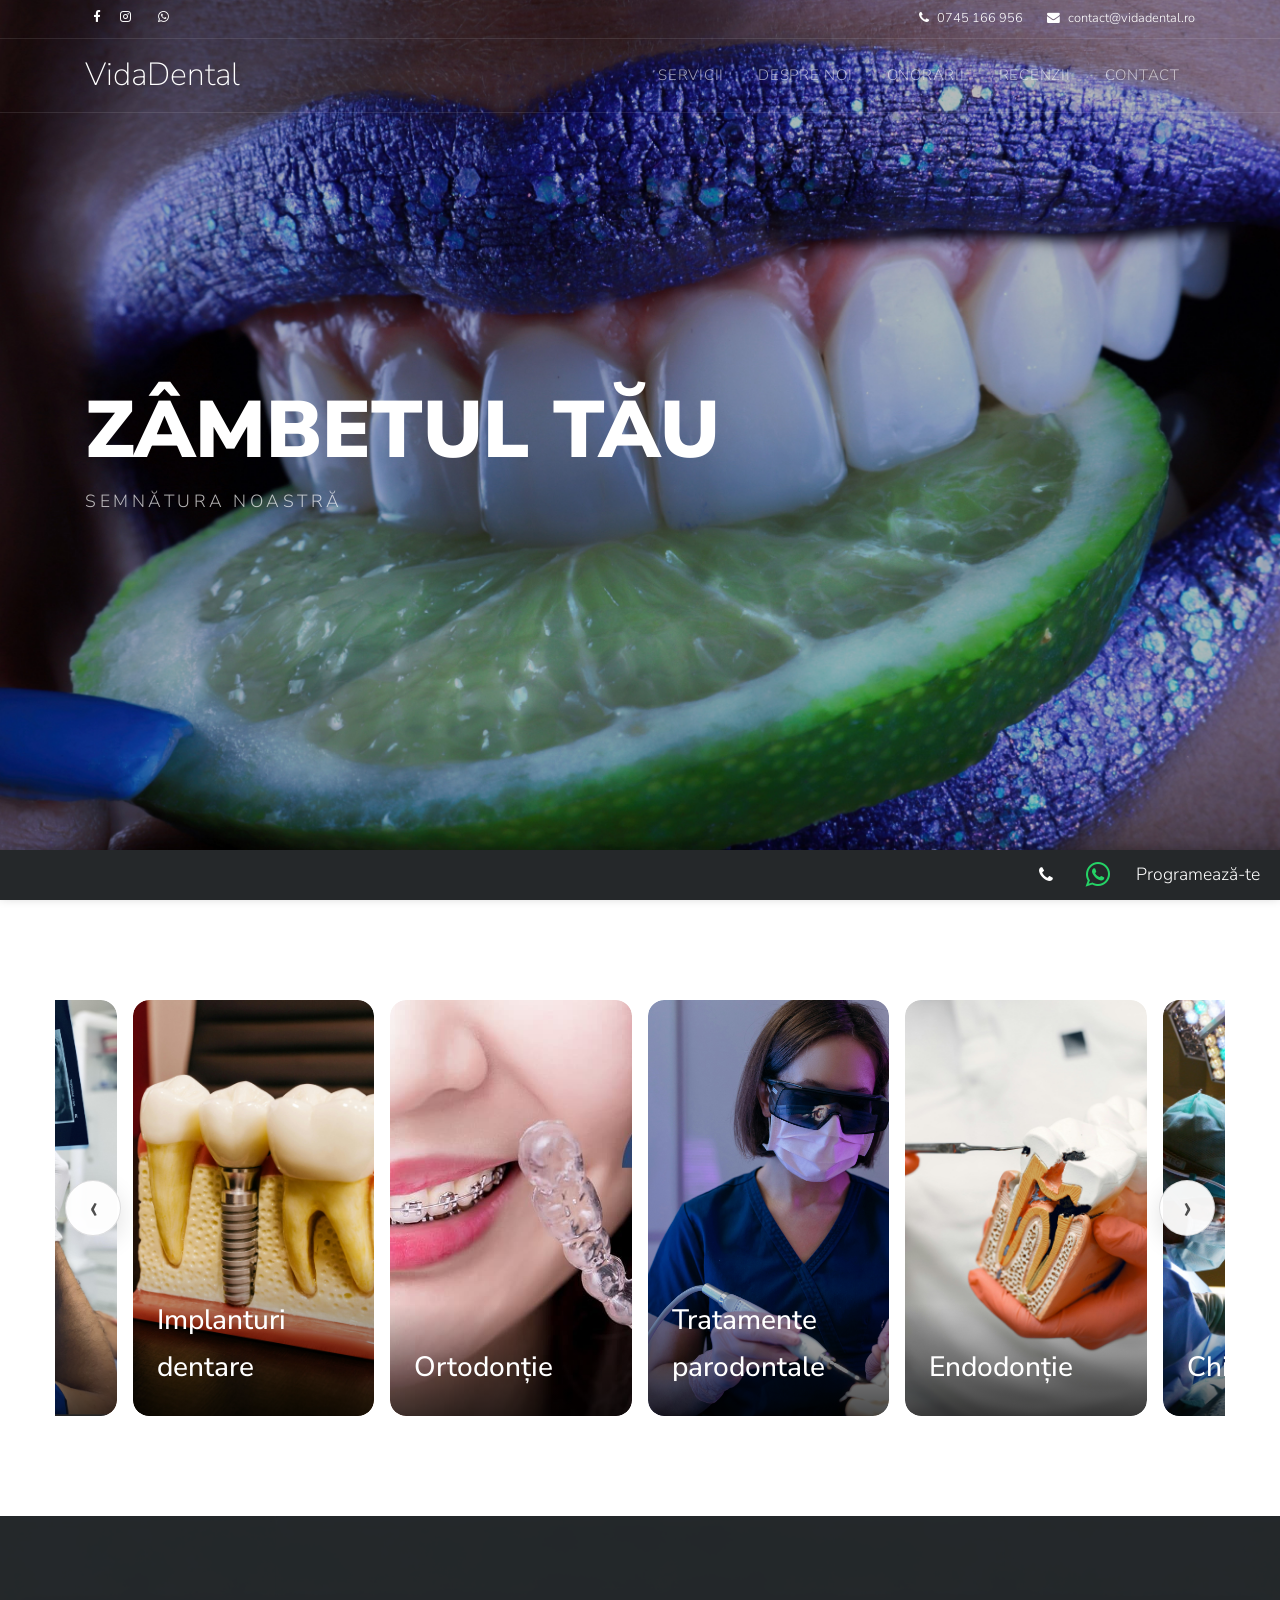
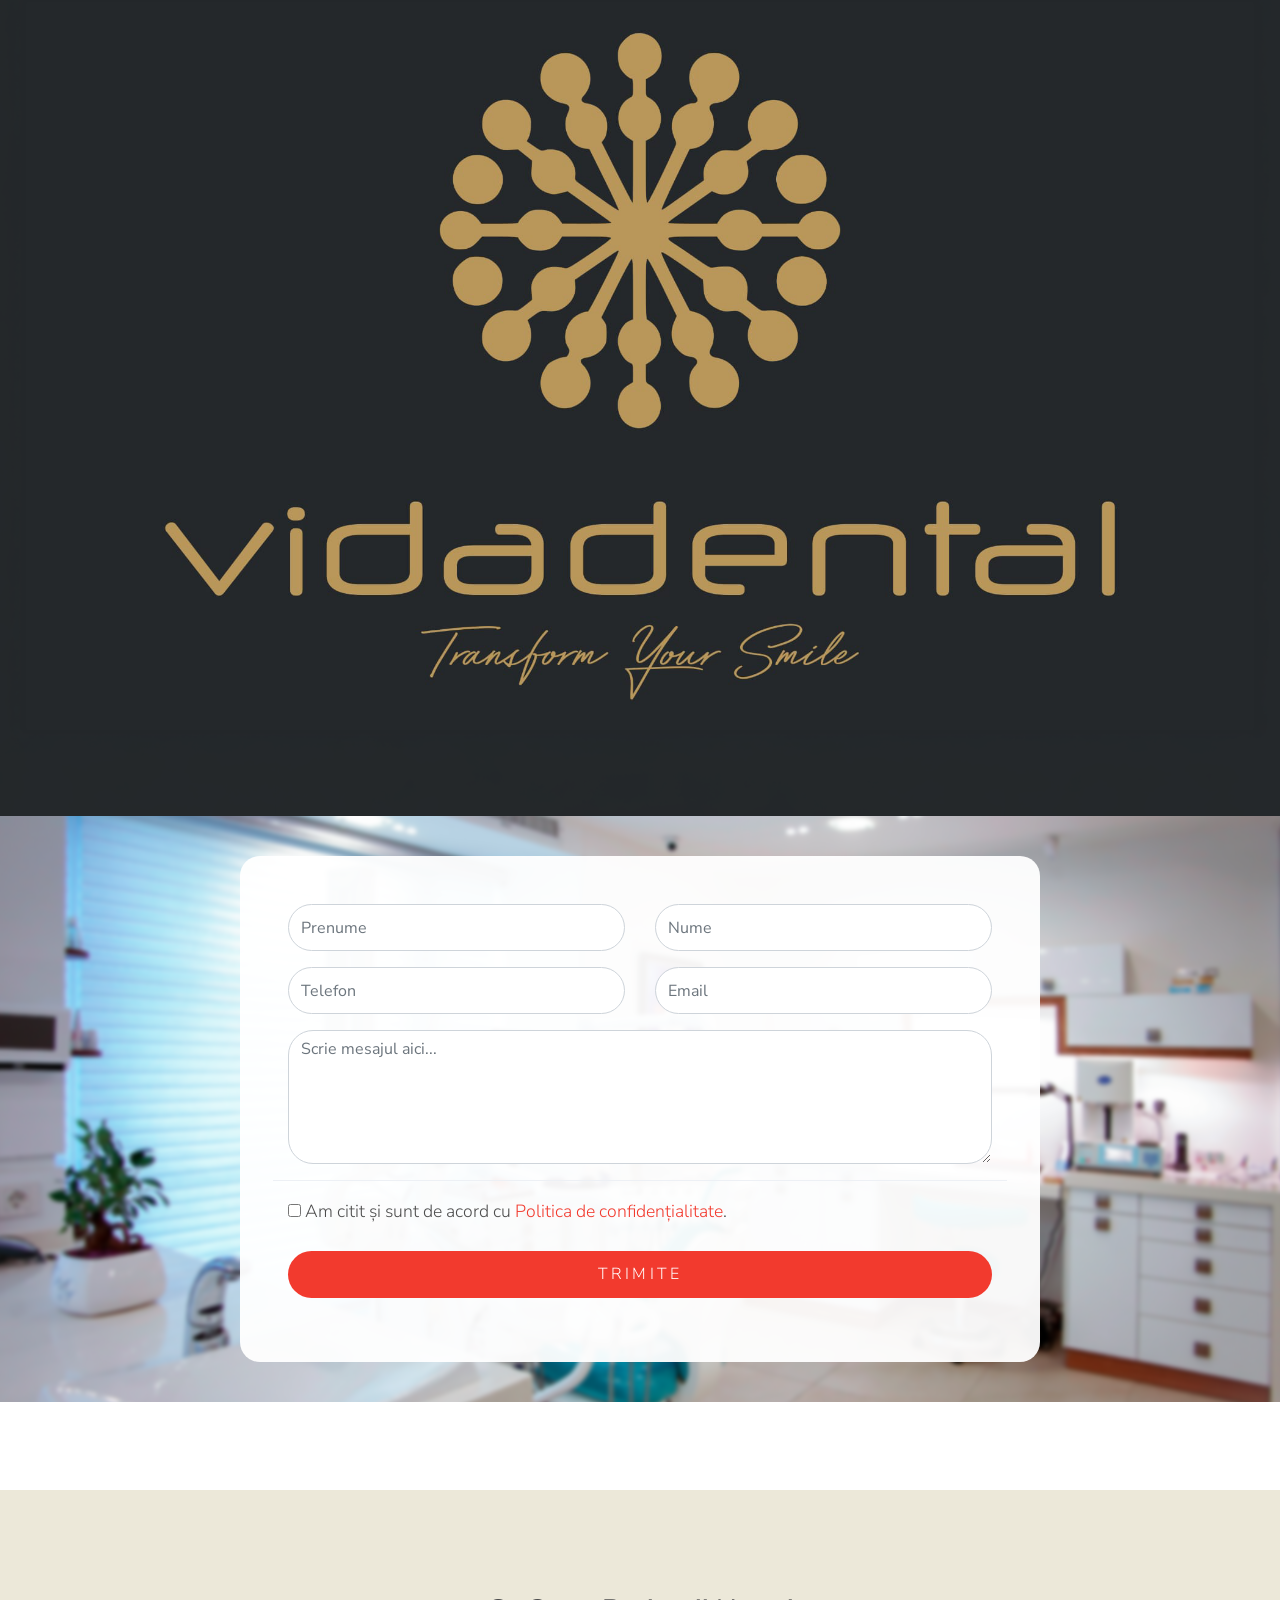
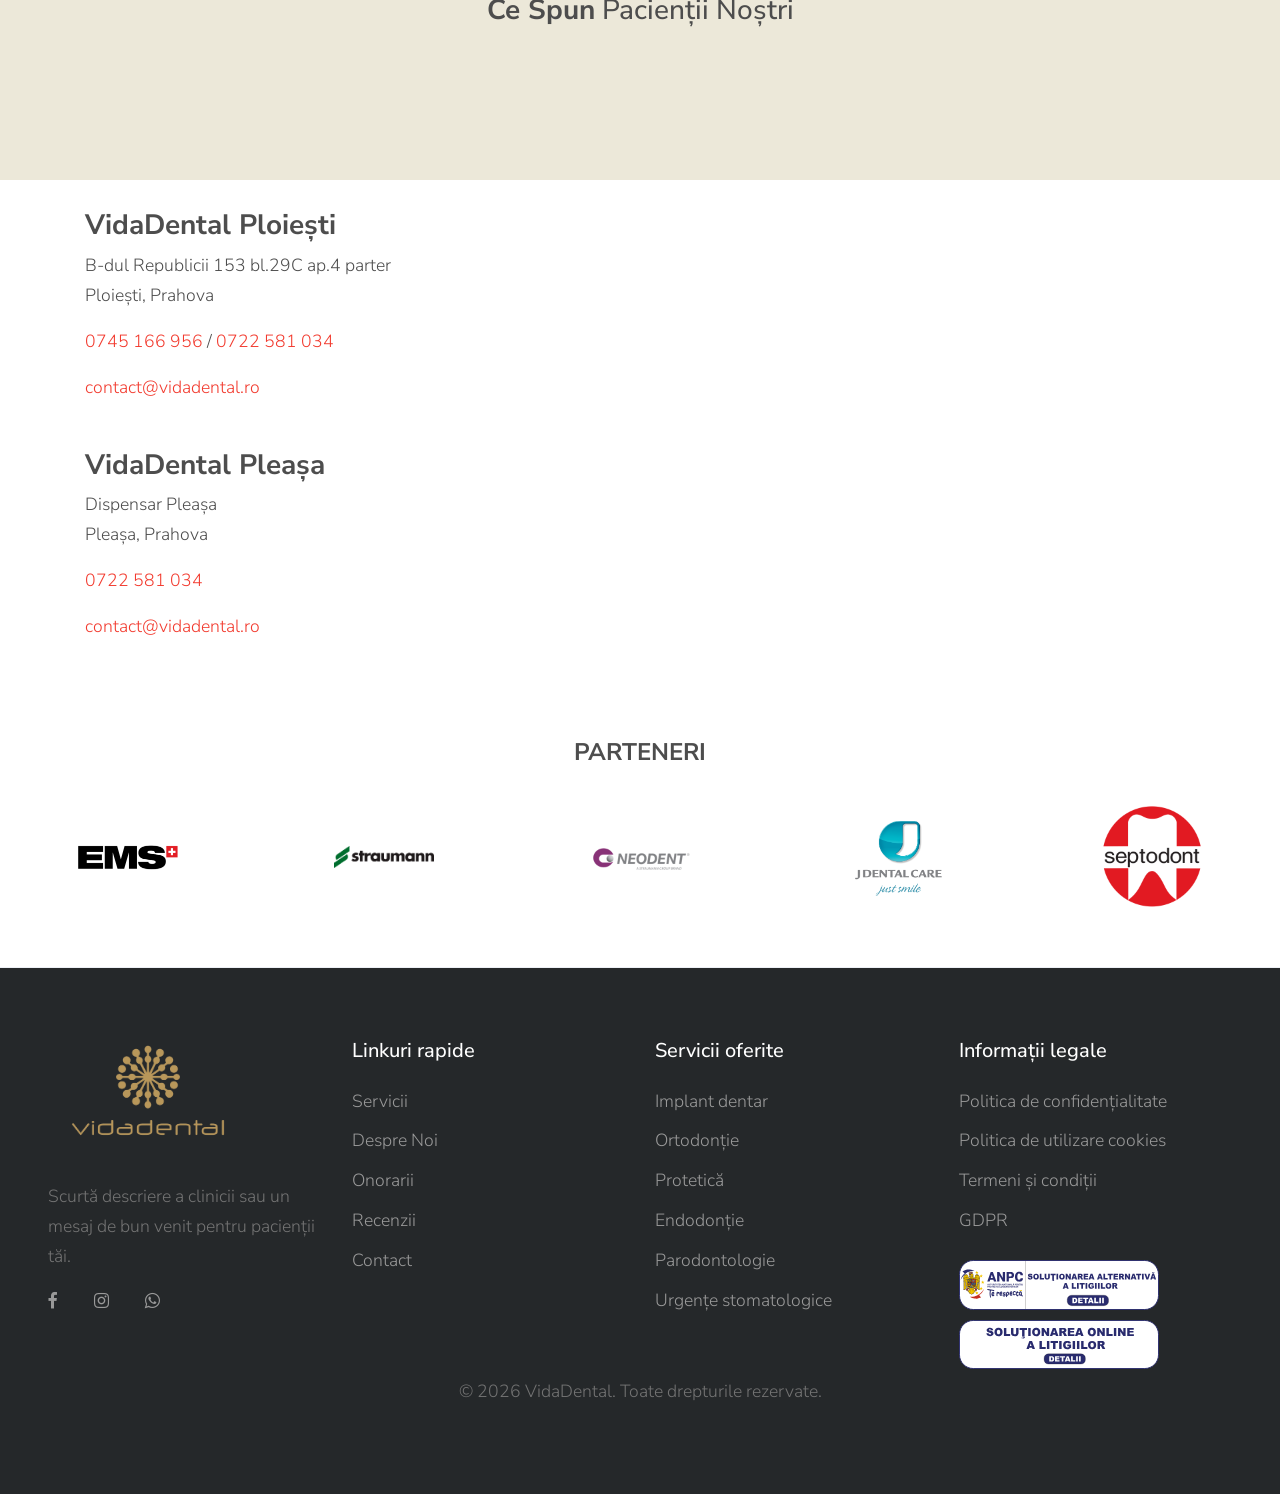
==== commit 0b925054: "Add files via upload" ====
--- a/index.html
+++ b/index.html
@@ -314,11 +314,8 @@
           <div class="col-md-6 text-center">
           <p style="font-size:30px; "><h3> <strong> Ce Spun</strong> Pacienții Noștri</h3></p>
           </div>
-        </div>
-        <div class="row">
-   <script defer async src='https://cdn.trustindex.io/loader.js?b4ed58768e5d896e9e5603ff087'></script>
-
-        </div>
+        </div><div>
+       <script defer async src='https://cdn.trustindex.io/loader.js?b4ed58768e5d896e9e5603ff087'></script></div>
       </div>
     </div>
 </section>
@@ -445,8 +442,10 @@
       <div class="col-lg-3 mb-5 mb-lg-0">
         <h3 class="footer-heading mb-4">Informații legale</h3>
         <ul class="list-unstyled mb-4">
-          <li><a href="politica-confidentialitate.html" target="_blank">Politica de confidențialitate</a></li>
-          <li><a href="#">Politica de cookies</a></li>
+          <li><a href="politica-confidentialitate.html">Politica de confidențialitate</a></li>
+          <li><a href="politica-cookies.html">Politica de utilizare cookies</a></li>
+           <li><a href="termeni-conditii.html">Termeni și condiții</a></li>
+           <li><a href="GDPR.html">GDPR</a></li>
         </ul>
         <div class="anpc-logos">
           <a style="text-decoration: none; display: block;" href="https://anpc.ro" target="_blank" rel="nofollow">
--- a/css/style.css
+++ b/css/style.css
@@ -1507,4 +1507,21 @@
 @keyframes scroll {
   0% { transform: translateX(0); }
   100% { transform: translateX(-50%); }
+}
+
+@media (max-width: 1023px) {
+  .logo-item {
+    width: 33.33%; /* Afișăm doar 3 logouri ca să aibă loc să respire */
+  }
+  .logo-track {
+    width: calc(33.33% * 10); 
+  }
+  .logo-item img {
+    max-width: 70px; /* Le facem puțin mai mici fizic */
+  }
+  @keyframes scroll {
+    0% { transform: translateX(0); }
+    /* Ajustăm animația pentru setul de 10 logouri când vedem câte 3 */
+    100% { transform: translateX(calc(-33.33% * 5)); } 
+  }
 }
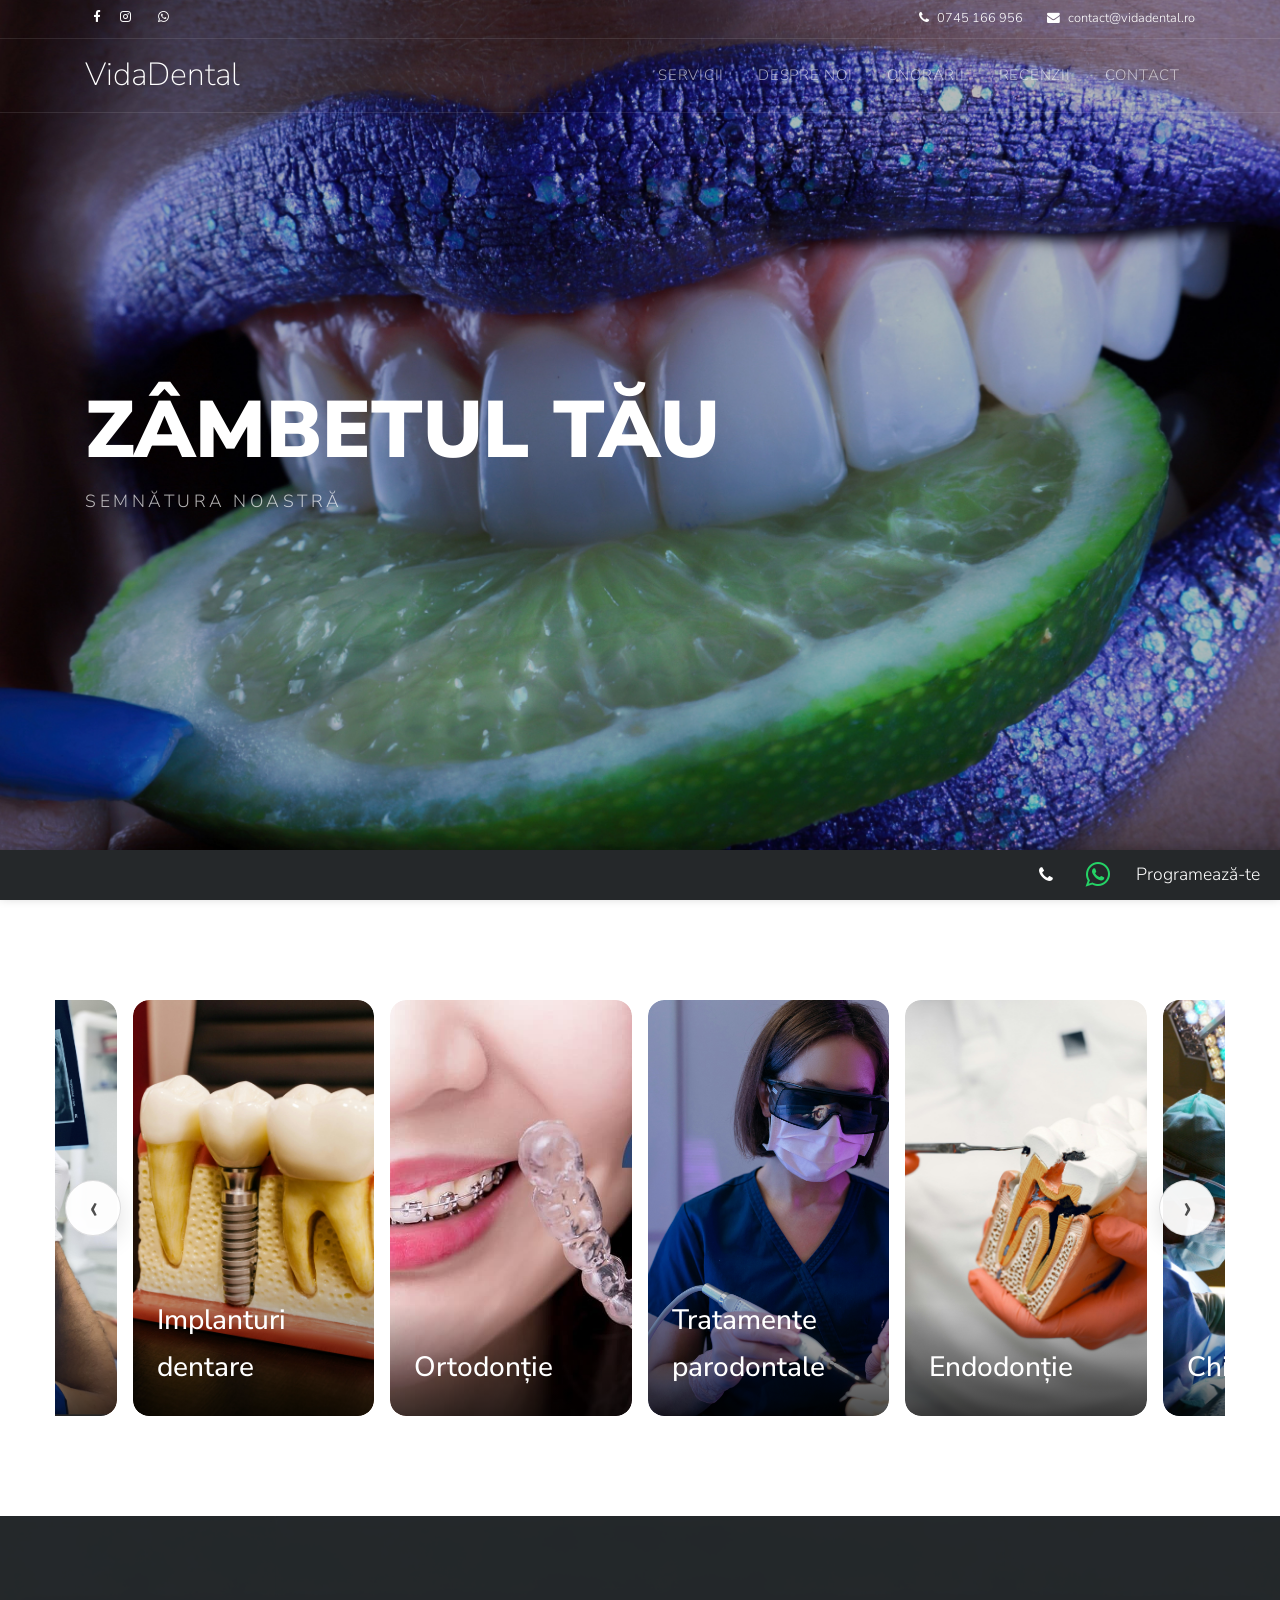
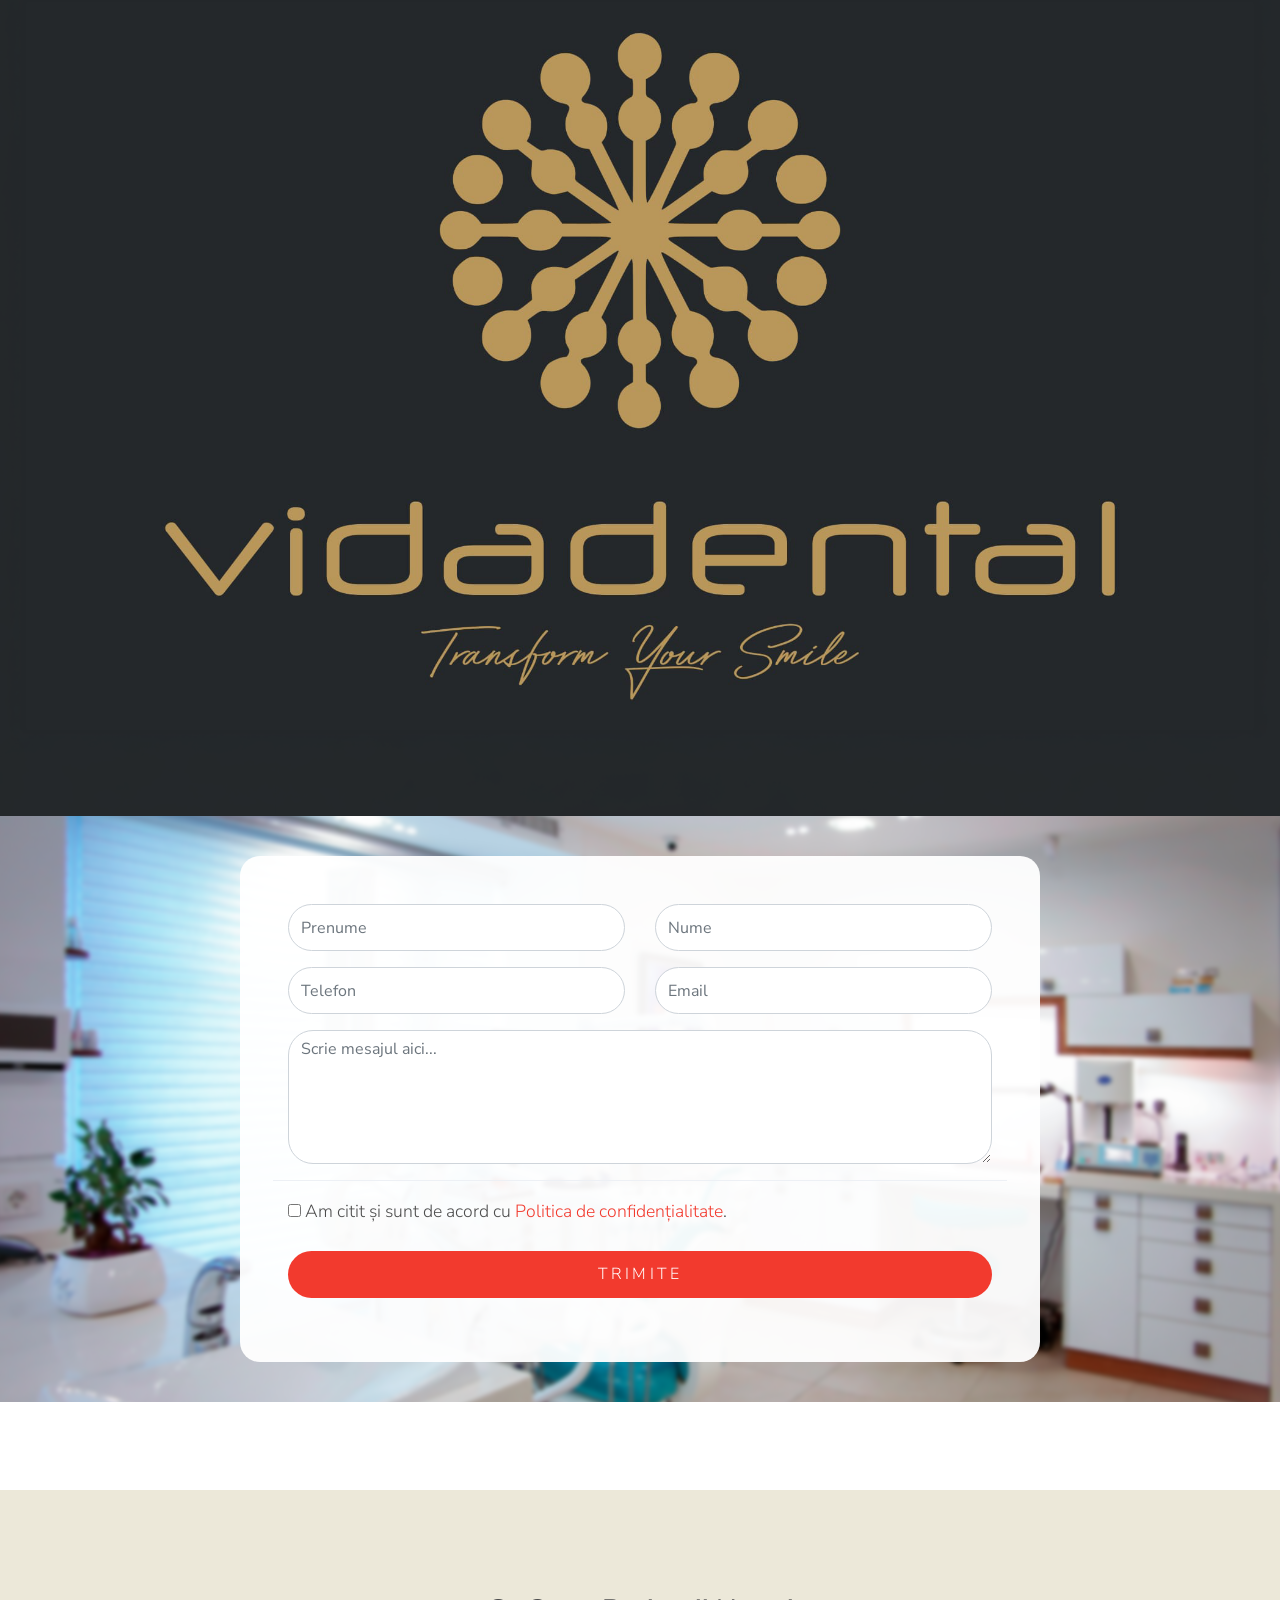
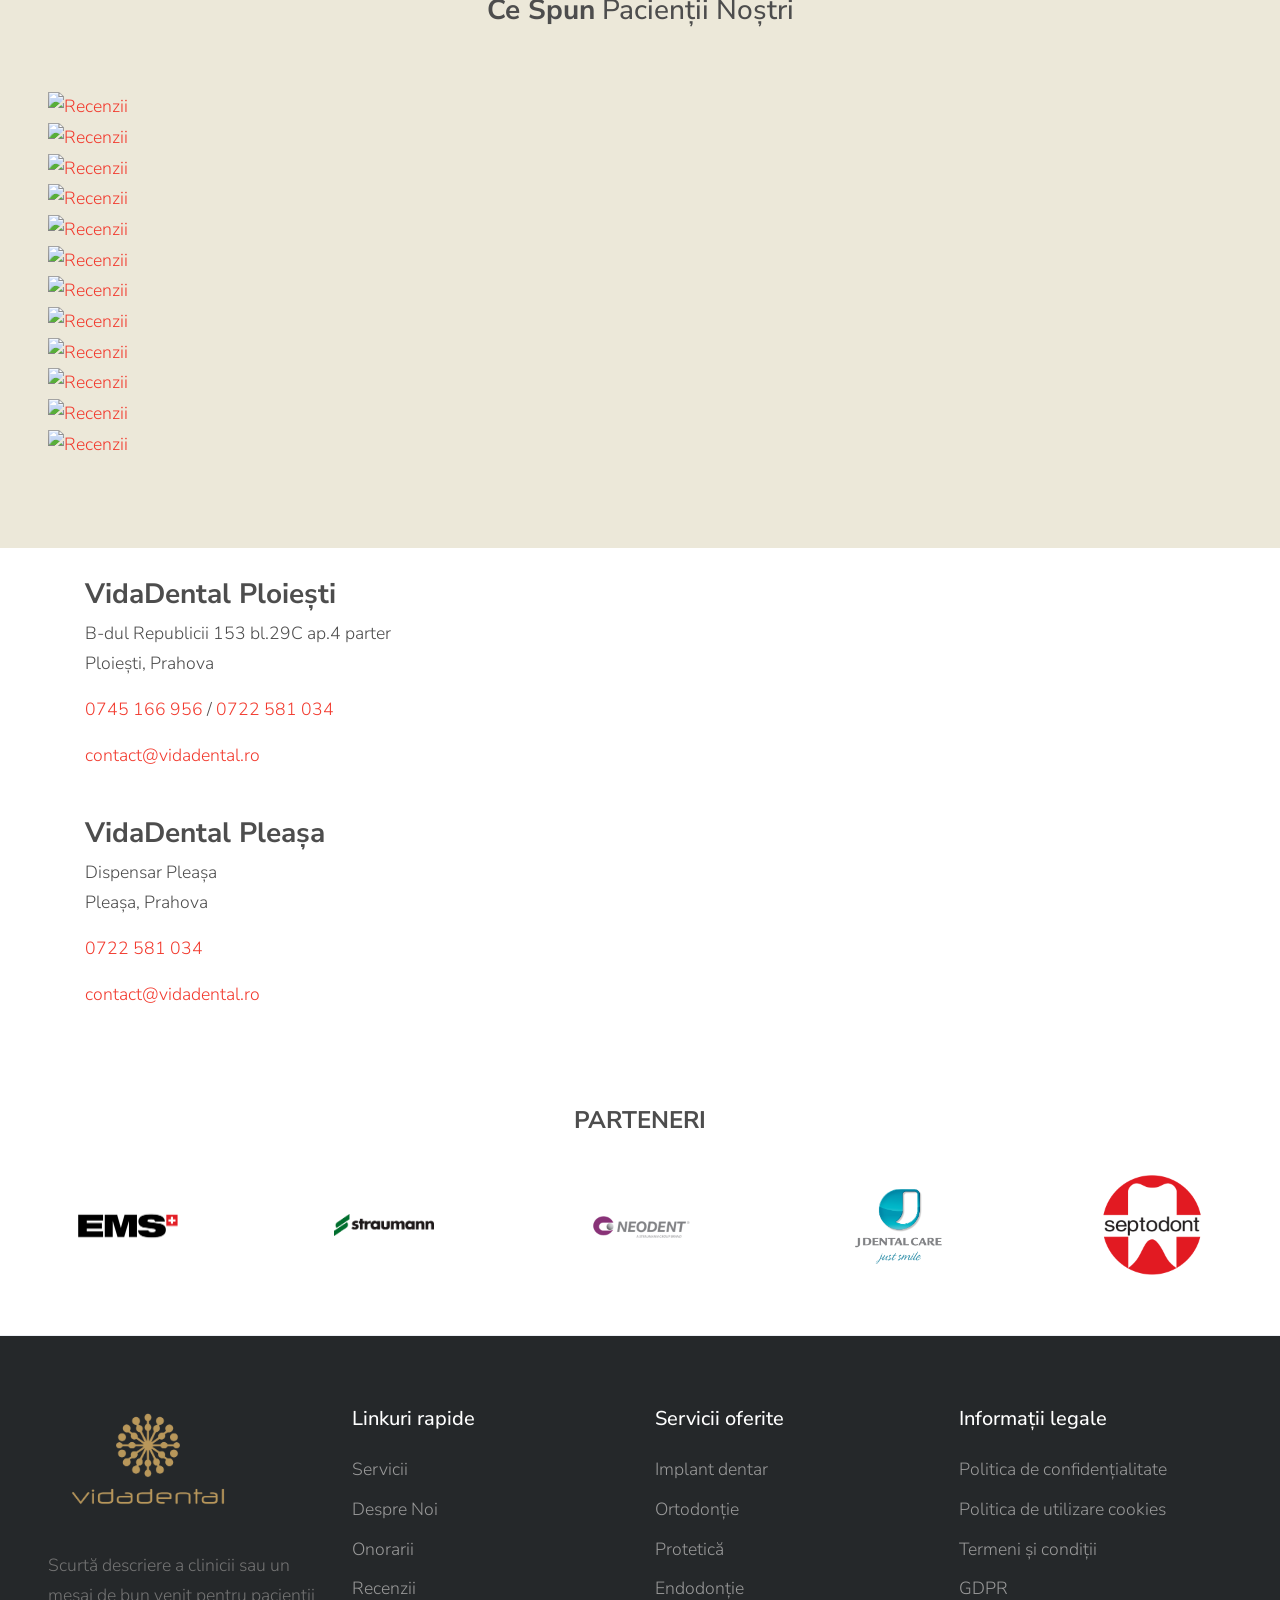
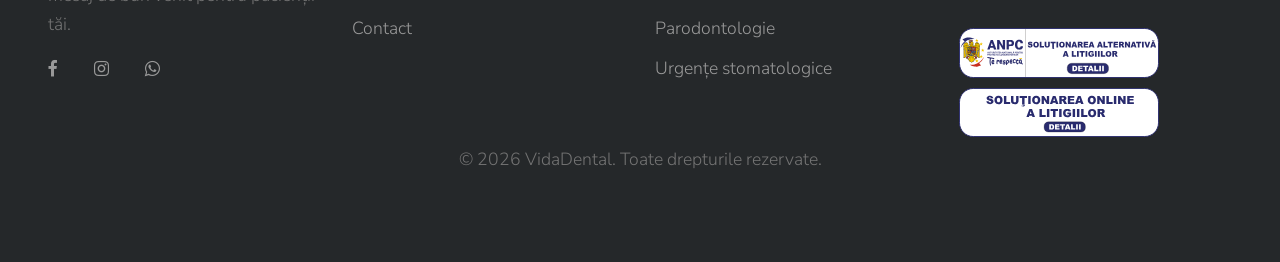
==== commit 69f084ef: "Add files via upload" ====
--- a/index.html
+++ b/index.html
@@ -16,7 +16,8 @@
     <link rel="stylesheet" href="css/owl.carousel.min.css">
     <link rel="stylesheet" href="css/owl.theme.default.min.css">
     <link rel="stylesheet" href="css/bootstrap-datepicker.css">
-    
+   
+
     
     <link rel="stylesheet" href="fonts/flaticon/font/flaticon.css">
   
@@ -314,9 +315,29 @@
           <div class="col-md-6 text-center">
           <p style="font-size:30px; "><h3> <strong> Ce Spun</strong> Pacienții Noștri</h3></p>
           </div>
-        </div><div>
-       <script defer async src='https://cdn.trustindex.io/loader.js?b4ed58768e5d896e9e5603ff087'></script></div>
-      </div>
+        </div>
+      
+  <div class="testimonials-slider">
+    <div class="testimonials-track">
+      <!-- Primele 5 logouri -->
+      <div class="testimonials-item"><a href="https://www.google.com/search?sca_esv=95dde2a53591d142&rlz=1C1GCEA_enRO986RO986&sxsrf=ANbL-n60HokfuQM1N2nnZfvW8cjpFKv9xw:1777577028852&q=vidadental&si=AL3DRZEsmMGCryMMFSHJ3StBhOdZ2-6yYkXd_doETEE1OR-qObQO5f478vOfQE4l1xsdBIpbfTtAn-5ef7mTykGizQh0IDvM6mmARqrXSMo2Ha-NdDDCi9A%3D&uds=ALYpb_lF_G8EyRLf3ZKmFMNIVMHpbrz2OQxmKsztwQrEfQ3R5R5krHZVXYIy86Uwb4aeNRs25hHBrwMNj8yGm3T5wFWgFnJAfhlljRZQdZdUvabJugDJ4Ak&sa=X&ved=2ahUKEwi9lPa6ppaUAxVrFBAIHfmoJ3IQ3PALegQIGxAE&biw=1536&bih=738&dpr=1.25" target="_blank"><img src="images/recenzie1.png" alt="Recenzii"></a></div>
+      <div class="testimonials-item"><a href="https://www.google.com/search?sca_esv=95dde2a53591d142&rlz=1C1GCEA_enRO986RO986&sxsrf=ANbL-n60HokfuQM1N2nnZfvW8cjpFKv9xw:1777577028852&q=vidadental&si=AL3DRZEsmMGCryMMFSHJ3StBhOdZ2-6yYkXd_doETEE1OR-qObQO5f478vOfQE4l1xsdBIpbfTtAn-5ef7mTykGizQh0IDvM6mmARqrXSMo2Ha-NdDDCi9A%3D&uds=ALYpb_lF_G8EyRLf3ZKmFMNIVMHpbrz2OQxmKsztwQrEfQ3R5R5krHZVXYIy86Uwb4aeNRs25hHBrwMNj8yGm3T5wFWgFnJAfhlljRZQdZdUvabJugDJ4Ak&sa=X&ved=2ahUKEwi9lPa6ppaUAxVrFBAIHfmoJ3IQ3PALegQIGxAE&biw=1536&bih=738&dpr=1.25" target="_blank"><img src="images/recenzie2.png" alt="Recenzii"></a></div>
+      <div class="testimonials-item"><a href="https://www.google.com/search?sca_esv=95dde2a53591d142&rlz=1C1GCEA_enRO986RO986&sxsrf=ANbL-n60HokfuQM1N2nnZfvW8cjpFKv9xw:1777577028852&q=vidadental&si=AL3DRZEsmMGCryMMFSHJ3StBhOdZ2-6yYkXd_doETEE1OR-qObQO5f478vOfQE4l1xsdBIpbfTtAn-5ef7mTykGizQh0IDvM6mmARqrXSMo2Ha-NdDDCi9A%3D&uds=ALYpb_lF_G8EyRLf3ZKmFMNIVMHpbrz2OQxmKsztwQrEfQ3R5R5krHZVXYIy86Uwb4aeNRs25hHBrwMNj8yGm3T5wFWgFnJAfhlljRZQdZdUvabJugDJ4Ak&sa=X&ved=2ahUKEwi9lPa6ppaUAxVrFBAIHfmoJ3IQ3PALegQIGxAE&biw=1536&bih=738&dpr=1.25" target="_blank"><img src="images/recenzie3.png" alt="Recenzii"></a></div>
+     <div class="testimonials-item"><a href="https://www.google.com/search?sca_esv=95dde2a53591d142&rlz=1C1GCEA_enRO986RO986&sxsrf=ANbL-n60HokfuQM1N2nnZfvW8cjpFKv9xw:1777577028852&q=vidadental&si=AL3DRZEsmMGCryMMFSHJ3StBhOdZ2-6yYkXd_doETEE1OR-qObQO5f478vOfQE4l1xsdBIpbfTtAn-5ef7mTykGizQh0IDvM6mmARqrXSMo2Ha-NdDDCi9A%3D&uds=ALYpb_lF_G8EyRLf3ZKmFMNIVMHpbrz2OQxmKsztwQrEfQ3R5R5krHZVXYIy86Uwb4aeNRs25hHBrwMNj8yGm3T5wFWgFnJAfhlljRZQdZdUvabJugDJ4Ak&sa=X&ved=2ahUKEwi9lPa6ppaUAxVrFBAIHfmoJ3IQ3PALegQIGxAE&biw=1536&bih=738&dpr=1.25" target="_blank"><img src="images/recenzie4.png" alt="Recenzii"></a></div>
+      
+      <!-- Dublura celor 5 pentru loop infinit -->
+     <div class="testimonials-item"><a href="https://www.google.com/search?sca_esv=95dde2a53591d142&rlz=1C1GCEA_enRO986RO986&sxsrf=ANbL-n60HokfuQM1N2nnZfvW8cjpFKv9xw:1777577028852&q=vidadental&si=AL3DRZEsmMGCryMMFSHJ3StBhOdZ2-6yYkXd_doETEE1OR-qObQO5f478vOfQE4l1xsdBIpbfTtAn-5ef7mTykGizQh0IDvM6mmARqrXSMo2Ha-NdDDCi9A%3D&uds=ALYpb_lF_G8EyRLf3ZKmFMNIVMHpbrz2OQxmKsztwQrEfQ3R5R5krHZVXYIy86Uwb4aeNRs25hHBrwMNj8yGm3T5wFWgFnJAfhlljRZQdZdUvabJugDJ4Ak&sa=X&ved=2ahUKEwi9lPa6ppaUAxVrFBAIHfmoJ3IQ3PALegQIGxAE&biw=1536&bih=738&dpr=1.25" target="_blank"><img src="images/recenzie5.png" alt="Recenzii"></a></div>
+      <div class="testimonials-item"><a href="https://www.google.com/search?sca_esv=95dde2a53591d142&rlz=1C1GCEA_enRO986RO986&sxsrf=ANbL-n60HokfuQM1N2nnZfvW8cjpFKv9xw:1777577028852&q=vidadental&si=AL3DRZEsmMGCryMMFSHJ3StBhOdZ2-6yYkXd_doETEE1OR-qObQO5f478vOfQE4l1xsdBIpbfTtAn-5ef7mTykGizQh0IDvM6mmARqrXSMo2Ha-NdDDCi9A%3D&uds=ALYpb_lF_G8EyRLf3ZKmFMNIVMHpbrz2OQxmKsztwQrEfQ3R5R5krHZVXYIy86Uwb4aeNRs25hHBrwMNj8yGm3T5wFWgFnJAfhlljRZQdZdUvabJugDJ4Ak&sa=X&ved=2ahUKEwi9lPa6ppaUAxVrFBAIHfmoJ3IQ3PALegQIGxAE&biw=1536&bih=738&dpr=1.25" target="_blank"><img src="images/recenzie6.png" alt="Recenzii"></a></div>
+      <div class="testimonials-item"><a href="https://www.google.com/search?sca_esv=95dde2a53591d142&rlz=1C1GCEA_enRO986RO986&sxsrf=ANbL-n60HokfuQM1N2nnZfvW8cjpFKv9xw:1777577028852&q=vidadental&si=AL3DRZEsmMGCryMMFSHJ3StBhOdZ2-6yYkXd_doETEE1OR-qObQO5f478vOfQE4l1xsdBIpbfTtAn-5ef7mTykGizQh0IDvM6mmARqrXSMo2Ha-NdDDCi9A%3D&uds=ALYpb_lF_G8EyRLf3ZKmFMNIVMHpbrz2OQxmKsztwQrEfQ3R5R5krHZVXYIy86Uwb4aeNRs25hHBrwMNj8yGm3T5wFWgFnJAfhlljRZQdZdUvabJugDJ4Ak&sa=X&ved=2ahUKEwi9lPa6ppaUAxVrFBAIHfmoJ3IQ3PALegQIGxAE&biw=1536&bih=738&dpr=1.25" target="_blank"><img src="images/recenzie7.png" alt="Recenzii"></a></div>
+     <div class="testimonials-item"><a href="https://www.google.com/search?sca_esv=95dde2a53591d142&rlz=1C1GCEA_enRO986RO986&sxsrf=ANbL-n60HokfuQM1N2nnZfvW8cjpFKv9xw:1777577028852&q=vidadental&si=AL3DRZEsmMGCryMMFSHJ3StBhOdZ2-6yYkXd_doETEE1OR-qObQO5f478vOfQE4l1xsdBIpbfTtAn-5ef7mTykGizQh0IDvM6mmARqrXSMo2Ha-NdDDCi9A%3D&uds=ALYpb_lF_G8EyRLf3ZKmFMNIVMHpbrz2OQxmKsztwQrEfQ3R5R5krHZVXYIy86Uwb4aeNRs25hHBrwMNj8yGm3T5wFWgFnJAfhlljRZQdZdUvabJugDJ4Ak&sa=X&ved=2ahUKEwi9lPa6ppaUAxVrFBAIHfmoJ3IQ3PALegQIGxAE&biw=1536&bih=738&dpr=1.25" target="_blank"><img src="images/recenzie8.png" alt="Recenzii"></a></div>
+     
+       <div class="testimonials-item"><a href="https://www.google.com/search?sca_esv=95dde2a53591d142&rlz=1C1GCEA_enRO986RO986&sxsrf=ANbL-n60HokfuQM1N2nnZfvW8cjpFKv9xw:1777577028852&q=vidadental&si=AL3DRZEsmMGCryMMFSHJ3StBhOdZ2-6yYkXd_doETEE1OR-qObQO5f478vOfQE4l1xsdBIpbfTtAn-5ef7mTykGizQh0IDvM6mmARqrXSMo2Ha-NdDDCi9A%3D&uds=ALYpb_lF_G8EyRLf3ZKmFMNIVMHpbrz2OQxmKsztwQrEfQ3R5R5krHZVXYIy86Uwb4aeNRs25hHBrwMNj8yGm3T5wFWgFnJAfhlljRZQdZdUvabJugDJ4Ak&sa=X&ved=2ahUKEwi9lPa6ppaUAxVrFBAIHfmoJ3IQ3PALegQIGxAE&biw=1536&bih=738&dpr=1.25" target="_blank"><img src="images/recenzie9.png" alt="Recenzii"></a></div>
+      <div class="testimonials-item"><a href="https://www.google.com/search?sca_esv=95dde2a53591d142&rlz=1C1GCEA_enRO986RO986&sxsrf=ANbL-n60HokfuQM1N2nnZfvW8cjpFKv9xw:1777577028852&q=vidadental&si=AL3DRZEsmMGCryMMFSHJ3StBhOdZ2-6yYkXd_doETEE1OR-qObQO5f478vOfQE4l1xsdBIpbfTtAn-5ef7mTykGizQh0IDvM6mmARqrXSMo2Ha-NdDDCi9A%3D&uds=ALYpb_lF_G8EyRLf3ZKmFMNIVMHpbrz2OQxmKsztwQrEfQ3R5R5krHZVXYIy86Uwb4aeNRs25hHBrwMNj8yGm3T5wFWgFnJAfhlljRZQdZdUvabJugDJ4Ak&sa=X&ved=2ahUKEwi9lPa6ppaUAxVrFBAIHfmoJ3IQ3PALegQIGxAE&biw=1536&bih=738&dpr=1.25" target="_blank"><img src="images/recenzie10.png" alt="Recenzii"></a></div>
+      <div class="testimonials-item"><a href="https://www.google.com/search?sca_esv=95dde2a53591d142&rlz=1C1GCEA_enRO986RO986&sxsrf=ANbL-n60HokfuQM1N2nnZfvW8cjpFKv9xw:1777577028852&q=vidadental&si=AL3DRZEsmMGCryMMFSHJ3StBhOdZ2-6yYkXd_doETEE1OR-qObQO5f478vOfQE4l1xsdBIpbfTtAn-5ef7mTykGizQh0IDvM6mmARqrXSMo2Ha-NdDDCi9A%3D&uds=ALYpb_lF_G8EyRLf3ZKmFMNIVMHpbrz2OQxmKsztwQrEfQ3R5R5krHZVXYIy86Uwb4aeNRs25hHBrwMNj8yGm3T5wFWgFnJAfhlljRZQdZdUvabJugDJ4Ak&sa=X&ved=2ahUKEwi9lPa6ppaUAxVrFBAIHfmoJ3IQ3PALegQIGxAE&biw=1536&bih=738&dpr=1.25" target="_blank"><img src="images/recenzie11.png" alt="Recenzii"></a></div>
+     <div class="testimonials-item"><a href="https://www.google.com/search?sca_esv=95dde2a53591d142&rlz=1C1GCEA_enRO986RO986&sxsrf=ANbL-n60HokfuQM1N2nnZfvW8cjpFKv9xw:1777577028852&q=vidadental&si=AL3DRZEsmMGCryMMFSHJ3StBhOdZ2-6yYkXd_doETEE1OR-qObQO5f478vOfQE4l1xsdBIpbfTtAn-5ef7mTykGizQh0IDvM6mmARqrXSMo2Ha-NdDDCi9A%3D&uds=ALYpb_lF_G8EyRLf3ZKmFMNIVMHpbrz2OQxmKsztwQrEfQ3R5R5krHZVXYIy86Uwb4aeNRs25hHBrwMNj8yGm3T5wFWgFnJAfhlljRZQdZdUvabJugDJ4Ak&sa=X&ved=2ahUKEwi9lPa6ppaUAxVrFBAIHfmoJ3IQ3PALegQIGxAE&biw=1536&bih=738&dpr=1.25" target="_blank"><img src="images/recenzie12.png" alt="Recenzii"></a></div>
+     
+    </div>
+  </div>
     </div>
 </section>
     
@@ -484,8 +505,11 @@
   <script src="js/jquery.magnific-popup.min.js"></script>
   <script src="js/bootstrap-datepicker.min.js"></script>
   <script src="js/aos.js"></script>
+  
 
   <script src="js/main.js"></script>
+
+
   <div class="bara-statica">
   <div class="continut-bara">
     <a href="tel:0745166956">
@@ -501,4 +525,4 @@
   </div>
 </div>
   </body>
-</html>
+</html>
